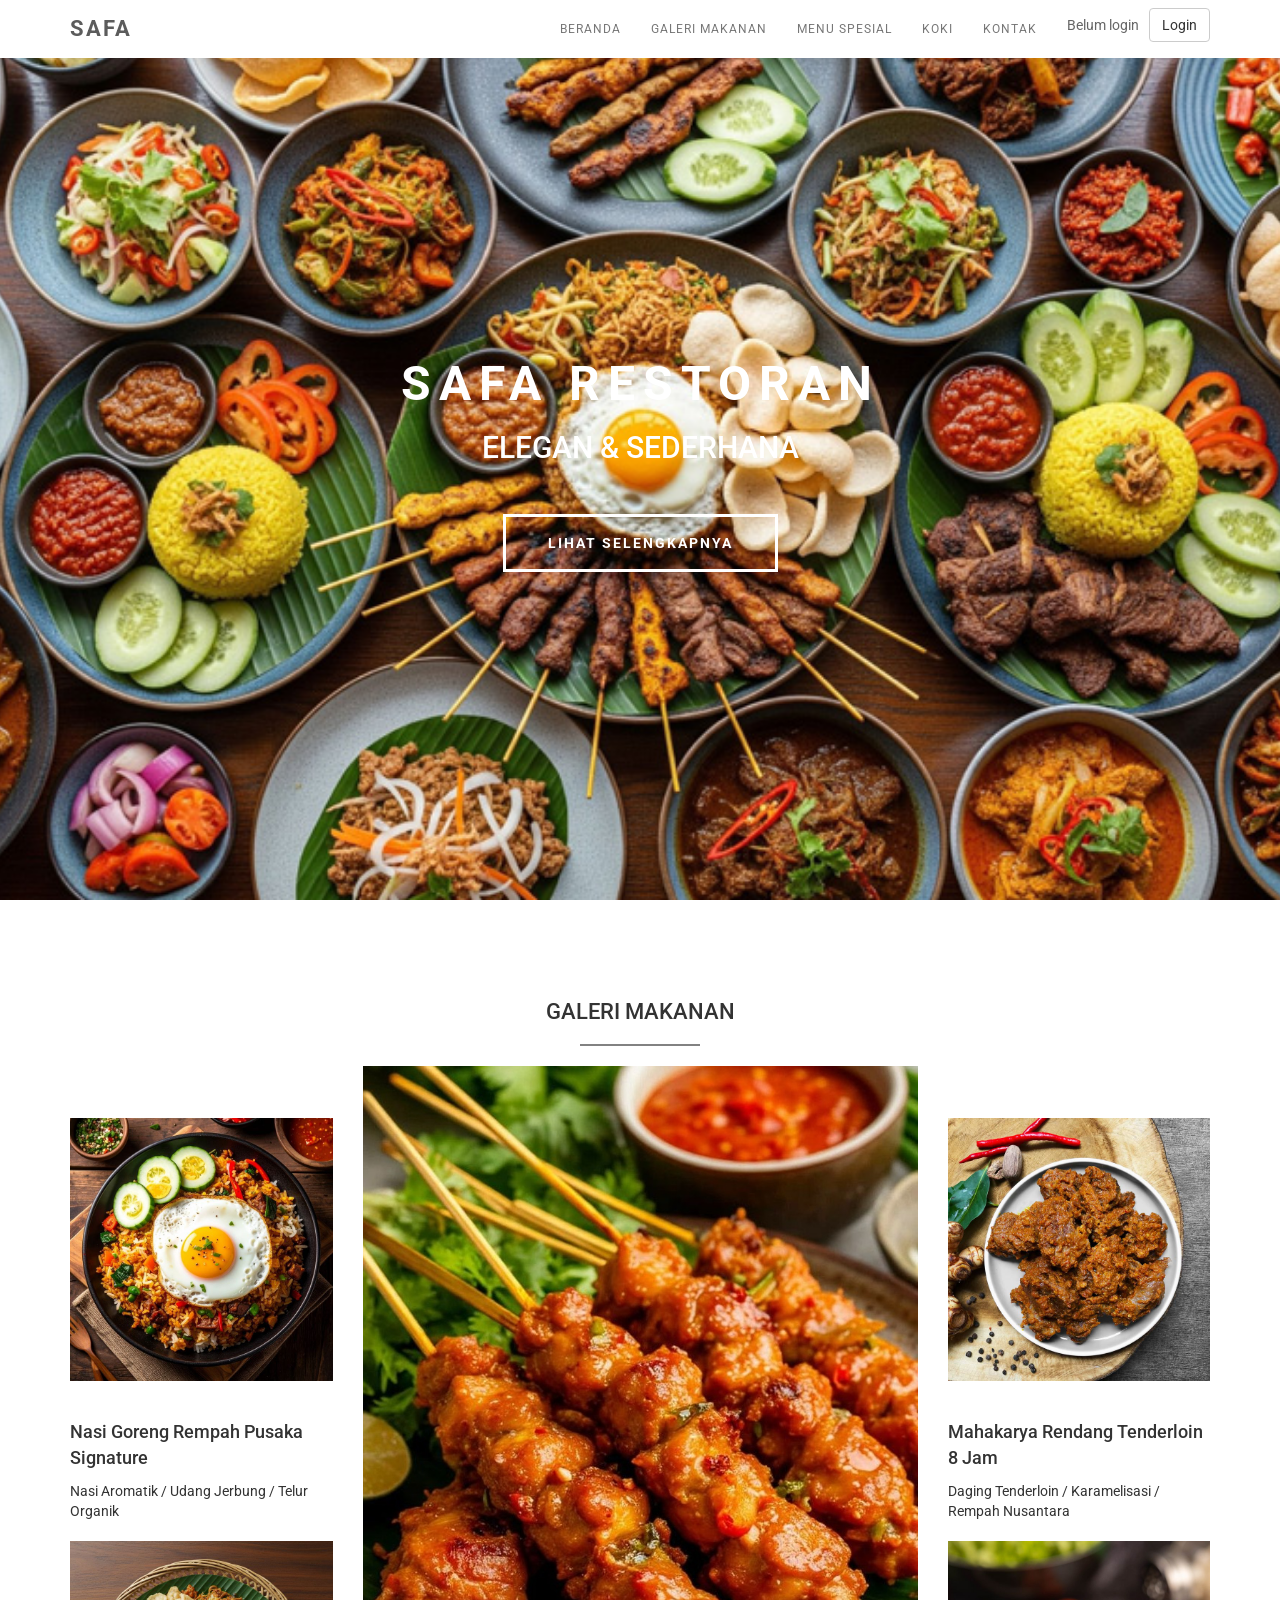
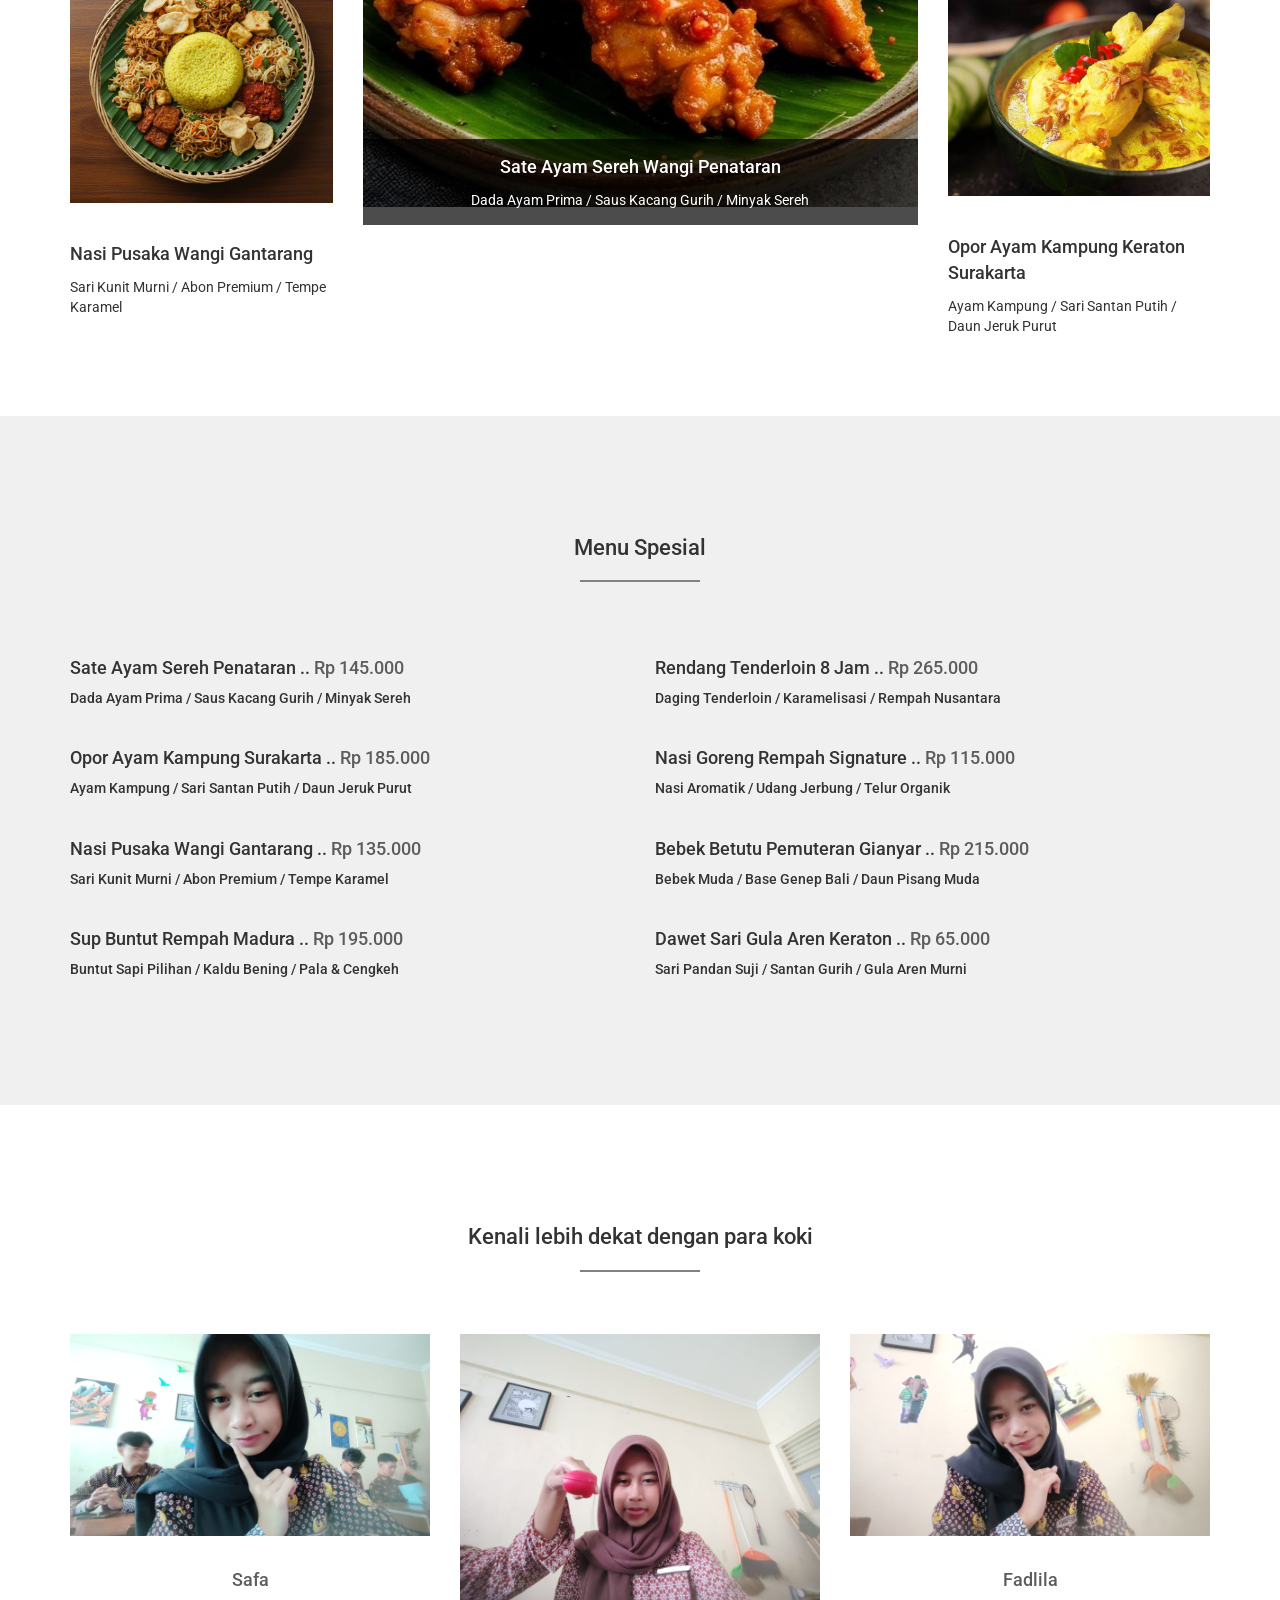
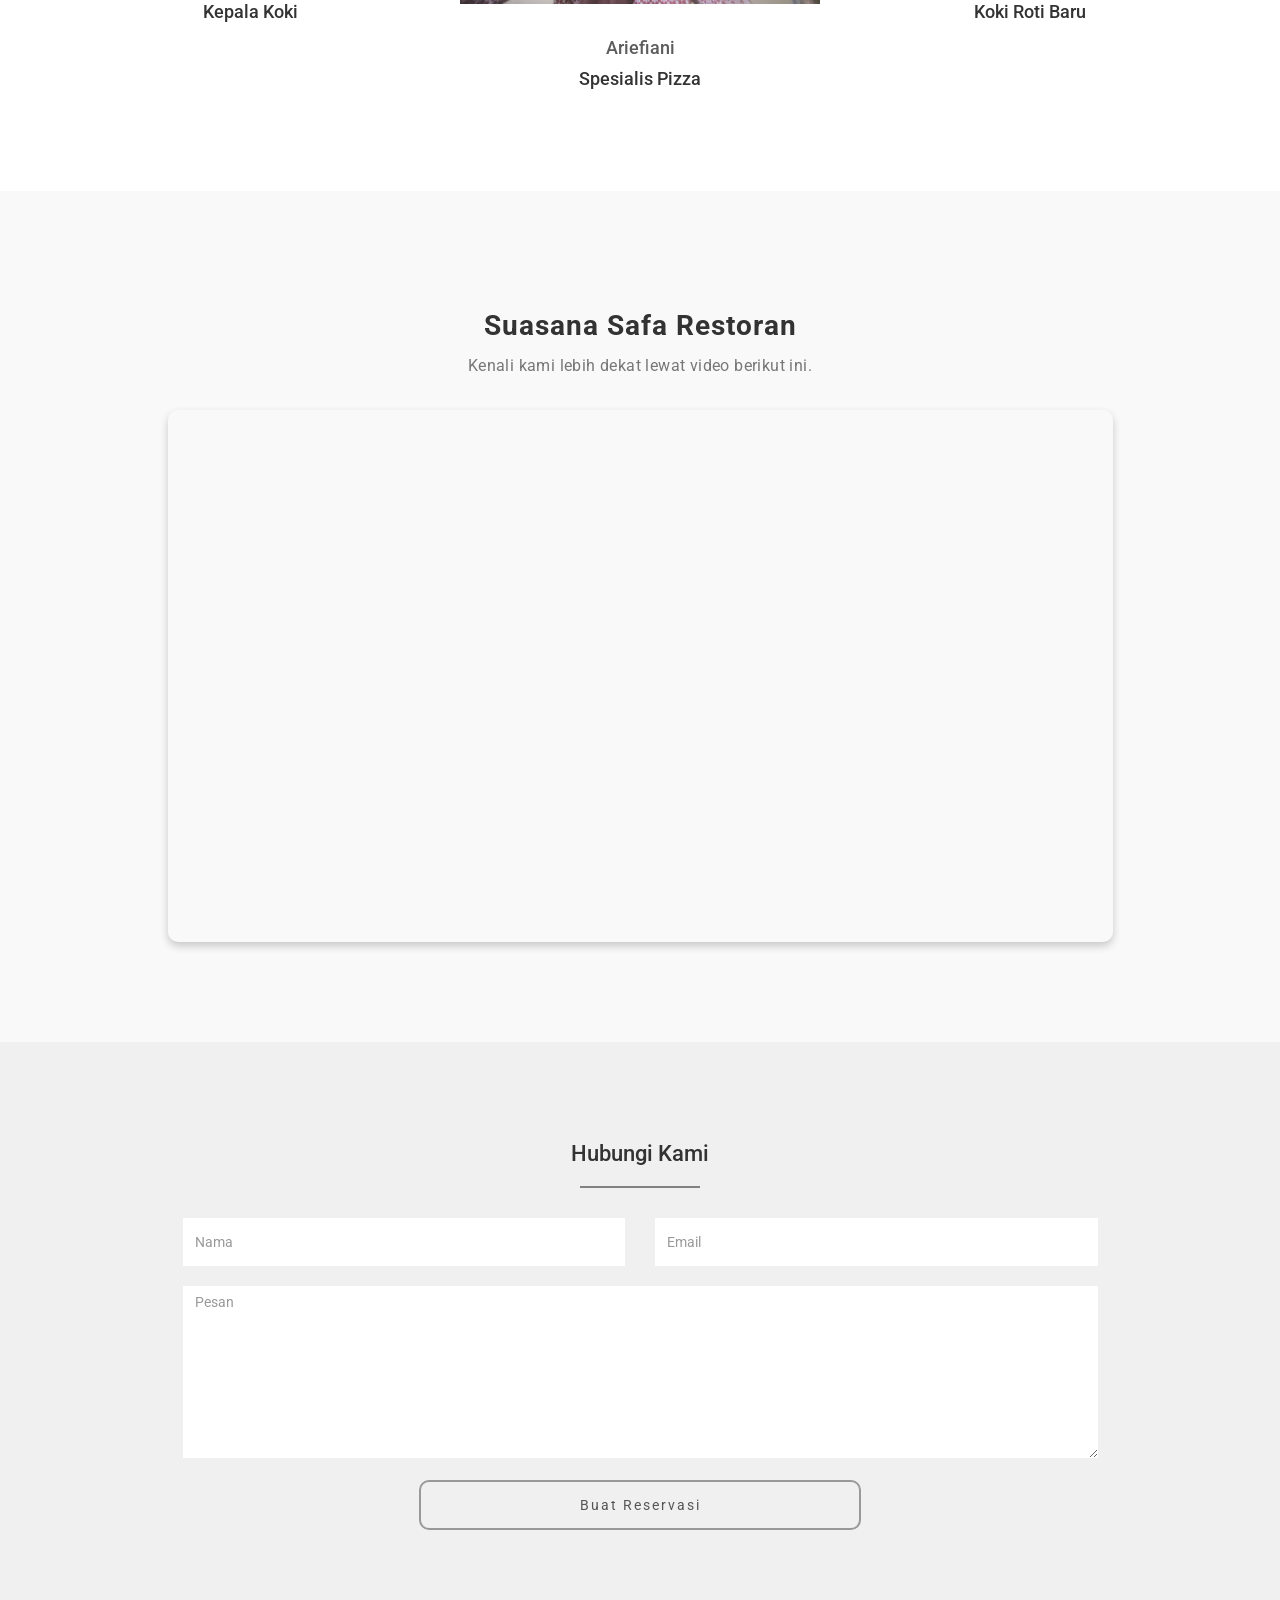
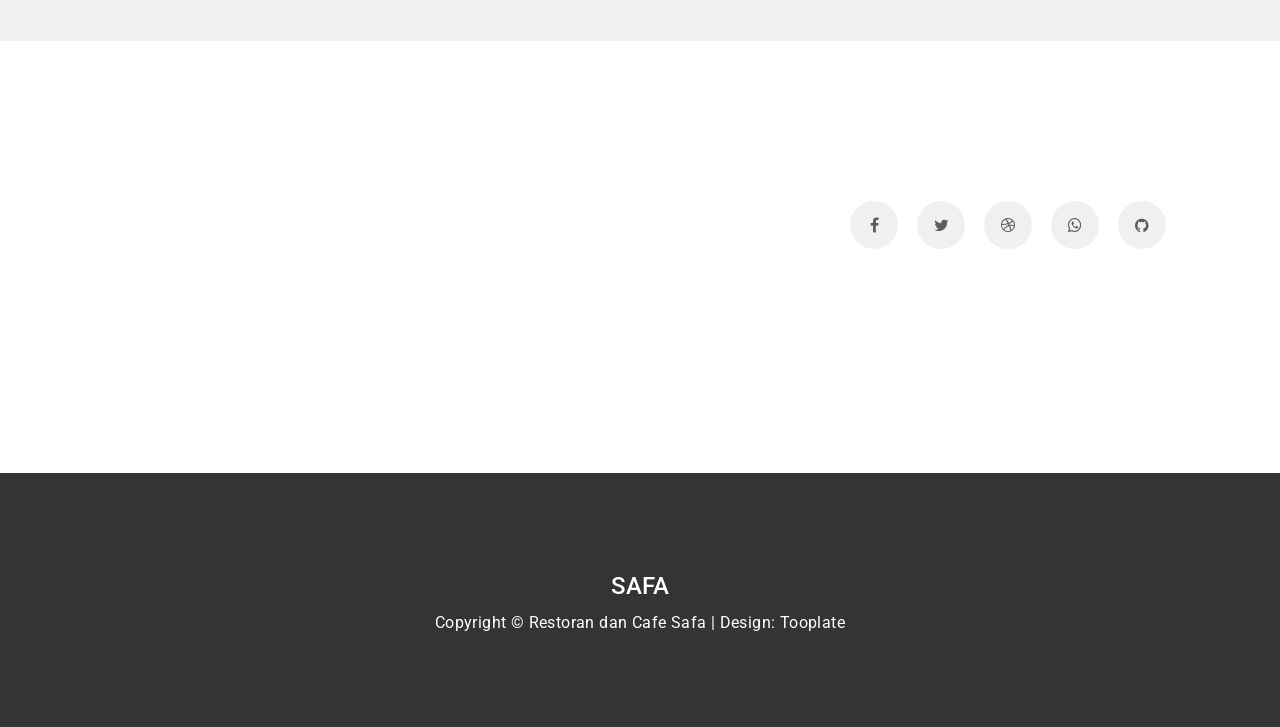
==== index.html @ a2a61da3 "Update index.html" ====
<!DOCTYPE html>
<html lang="en">
<head>
	<meta charset="utf-8">
	<title>Safa</title>

	<meta http-equiv="X-UA-Compatible" content="IE=Edge">
	<meta name="viewport" content="width=device-width, initial-scale=1">
	<meta name="keywords" content="">
	<meta name="description" content="">
<link rel="stylesheet" href="css/bootstrap.min.css">
	<link rel="stylesheet" href="css/animate.min.css">
	<link rel="stylesheet" href="css/font-awesome.min.css">
	<link rel="stylesheet" href="css/nivo-lightbox.css">
	<link rel="stylesheet" href="css/nivo_themes/default/default.css">
	<link rel="stylesheet" href="css/style.css">
	<link href='https://fonts.googleapis.com/css?family=Roboto:400,500' rel='stylesheet' type='text/css'>
</head>
<body>

<section class="preloader">
	<div class="sk-spinner sk-spinner-pulse"></div>
</section>

<section class="navbar navbar-default navbar-fixed-top" role="navigation">
	<div class="container">
		<div class="navbar-header">
			<button class="navbar-toggle" data-toggle="collapse" data-target=".navbar-collapse">
				<span class="icon icon-bar"></span>
				<span class="icon icon-bar"></span>
				<span class="icon icon-bar"></span>
			</button>
			<a href="#" class="navbar-brand">SAFA</a>
		</div>
		<div class="collapse navbar-collapse">
			<ul class="nav navbar-nav navbar-right">
				<li><a href="#beranda" class="smoothScroll">BERANDA</a></li>
				<li><a href="#galeri" class="smoothScroll">GALERI MAKANAN</a></li>
				<li><a href="#menu" class="smoothScroll">MENU SPESIAL</a></li>
				<li><a href="#tim" class="smoothScroll">KOKI</a></li>
				<li><a href="#kontak" class="smoothScroll">KONTAK</a></li>
				<li class="navbar-text" style="color: #666; margin-left: 15px; margin-right: 10px;" id="userInfo">Belum login</li>
				<li><button onclick="goLogin()" class="btn btn-default navbar-btn" style="margin-right: 15px;">Login</button></li>
			</ul>
		</div>
	</div>
</section>


<section id="beranda" class="parallax-section">
	<div class="container">
		<div class="row">
			<div class="col-md-12 col-sm-12">
				<h1 style="color: #111; font-weight: bold;">SAFA RESTORAN</h1>
				<h2 style="color: #333;">ELEGAN &amp; SEDERHANA</h2>
				<a href="#galeri" class="smoothScroll btn btn-default">LIHAT SELENGKAPNYA</a>
			</div>
		</div>
	</div>		
</section>


<section id="galeri" class="parallax-section">
	<div class="container">
		<div class="row">
			<div class="col-md-offset-2 col-md-8 col-sm-12 text-center">
				<h1 class="heading">GALERI MAKANAN</h1>
				<hr>
			</div>
		</div>
		
		<div class="row">
			<div class="col-md-3 col-sm-6 wow fadeInUp" data-wow-delay="0.6s">
				<div class="gallery-thumb" style="margin-bottom: 20px;">
					<a href="images/gallery-img4.jpg" data-lightbox-gallery="zenda-gallery"><img src="images/gallery-img4.jpg" class="img-responsive" alt="gallery img"></a>
					<div>
						<h3>Nasi Goreng Rempah Pusaka Signature</h3>
						<span>Nasi Aromatik / Udang Jerbung / Telur Organik</span>
					</div>
				</div>
				<div class="gallery-thumb">
					<a href="images/gallery-img5.jpg" data-lightbox-gallery="zenda-gallery"><img src="images/gallery-img5.jpg" class="img-responsive" alt="gallery img"></a>
					<div>
						<h3>Nasi Pusaka Wangi Gantarang</h3>
						<span>Sari Kunit Murni / Abon Premium / Tempe Karamel</span>
					</div>
				</div>
			</div>

			<div class="col-md-6 col-sm-6 wow fadeInUp" data-wow-delay="0.3s">
				<div class="gallery-thumb large-thumb">
					<a href="images/gallery-img1.jpg" data-lightbox-gallery="zenda-gallery"><img src="images/gallery-img1.jpg" class="img-responsive img-large" alt="gallery img"></a>
					<div class="large-desc">
						<h3>Sate Ayam Sereh Wangi Penataran</h3>
						<span>Dada Ayam Prima / Saus Kacang Gurih / Minyak Sereh</span>
					</div>
				</div>
			</div>

			<div class="col-md-3 col-sm-6 wow fadeInUp" data-wow-delay="0.9s">
				<div class="gallery-thumb" style="margin-bottom: 20px;">
					<a href="images/gallery-img2.jpg" data-lightbox-gallery="zenda-gallery"><img src="images/gallery-img2.jpg" class="img-responsive" alt="gallery img"></a>
					<div>
						<h3>Mahakarya Rendang Tenderloin 8 Jam</h3>
						<span>Daging Tenderloin / Karamelisasi / Rempah Nusantara</span>
					</div>
				</div>
				<div class="gallery-thumb">
					<a href="images/gallery-img3.jpg" data-lightbox-gallery="zenda-gallery"><img src="images/gallery-img3.jpg" class="img-responsive" alt="gallery img"></a>
					<div>
						<h3>Opor Ayam Kampung Keraton Surakarta</h3>
						<span>Ayam Kampung / Sari Santan Putih / Daun Jeruk Purut</span>
					</div>
				</div>
			</div>
		</div>
	</div>
</section>


<section id="menu" class="parallax-section">
	<div class="container">
		<div class="row">
			<div class="col-md-offset-2 col-md-8 col-sm-12 text-center">
				<h1 class="heading">Menu Spesial</h1>
				<hr>
			</div>
			<div class="col-md-6 col-sm-6">
				<h4>Sate Ayam Sereh Penataran .. <span>Rp 145.000</span></h4>
				<h5>Dada Ayam Prima / Saus Kacang Gurih / Minyak Sereh</h5>
			</div>
			<div class="col-md-6 col-sm-6">
				<h4>Rendang Tenderloin 8 Jam .. <span>Rp 265.000</span></h4>
				<h5>Daging Tenderloin / Karamelisasi / Rempah Nusantara</h5>
			</div>
			<div class="col-md-6 col-sm-6">
				<h4>Opor Ayam Kampung Surakarta .. <span>Rp 185.000</span></h4>
				<h5>Ayam Kampung / Sari Santan Putih / Daun Jeruk Purut</h5>
			</div>
			<div class="col-md-6 col-sm-6">
				<h4>Nasi Goreng Rempah Signature .. <span>Rp 115.000</span></h4>
				<h5>Nasi Aromatik / Udang Jerbung / Telur Organik</h5>
			</div>
			<div class="col-md-6 col-sm-6">
				<h4>Nasi Pusaka Wangi Gantarang .. <span>Rp 135.000</span></h4>
				<h5>Sari Kunit Murni / Abon Premium / Tempe Karamel</h5>
			</div>
			<div class="col-md-6 col-sm-6">
				<h4>Bebek Betutu Pemuteran Gianyar .. <span>Rp 215.000</span></h4>
				<h5>Bebek Muda / Base Genep Bali / Daun Pisang Muda</h5>
			</div>
			<div class="col-md-6 col-sm-6">
				<h4>Sup Buntut Rempah Madura .. <span>Rp 195.000</span></h4>
				<h5>Buntut Sapi Pilihan / Kaldu Bening / Pala & Cengkeh</h5>
			</div>
			<div class="col-md-6 col-sm-6">
				<h4>Dawet Sari Gula Aren Keraton .. <span>Rp 65.000</span></h4>
				<h5>Sari Pandan Suji / Santan Gurih / Gula Aren Murni</h5>
			</div>
		</div>
	</div>
</section>		


<section id="tim" class="parallax-section">
	<div class="container">
		<div class="row">
			<div class="col-md-offset-2 col-md-8 col-sm-12 text-center">
				<h1 class="heading">Kenali lebih dekat dengan para koki</h1>
				<hr>
			</div>
			<div class="col-md-4 col-sm-4 wow fadeInUp" data-wow-delay="0.3s">
				<img src="images/team1.jpeg" class="img-responsive center-block" alt="team img">
				<h4>Safa</h4>
				<h3>Kepala Koki</h3>
			</div>
			<div class="col-md-4 col-sm-4 wow fadeInUp" data-wow-delay="0.6s">
				<img src="images/team2.jpeg" class="img-responsive center-block" alt="team img">
				<h4>Ariefiani</h4>
				<h3>Spesialis Pizza</h3>
			</div>
			<div class="col-md-4 col-sm-4 wow fadeInUp" data-wow-delay="0.9s">
				<img src="images/team3.jpeg" class="img-responsive center-block" alt="team img">
				<h4>Fadlila</h4>
				<h3>Koki Roti Baru</h3>
			</div>
		</div>
	</div>
</section>

<section id="restaurant-video" style="padding: 100px 0; background-color: #f9f9f9; text-align: center;">
    <div class="container">
        <div class="row">
            <div class="col-md-12 col-sm-12">
                <div class="section-title" style="margin-bottom: 30px;">
                 <h2 style="font-size: 28px; font-weight: 700; letter-spacing: 1px; color: #333;">Suasana Safa Restoran</h2>
                 <p style="font-size: 16px; color: #777; margin-top: 10px;">Kenali kami lebih dekat lewat video berikut ini.</p>
             </div>
            </div>
        </div>
        <div class="row">
            <div class="col-md-offset-1 col-md-10 col-sm-12">
                <div style="position: relative; padding-bottom: 56.25%; height: 0; overflow: hidden; max-width: 100%; box-shadow: 0 4px 8px rgba(0,0,0,0.2); border-radius: 10px;">
                    <iframe
                        src="https://www.youtube.com/embed/WW0SLuX8HsI?si=SfgN5mGL2p3f5dmu"
                        title="Suasana Safa Restoran Video Promosi"
                        frameborder="0"
                        allow="accelerometer; autoplay; clipboard-write; encrypted-media; gyroscope; picture-in-picture; web-share"
                        allowfullscreen
                        style="position: absolute; top: 0; left: 0; width: 100%; height: 100%;">
                    </iframe>
                </div>
            </div>
        </div>
    </div>
</section>
	
<section id="kontak" class="parallax-section">
	<div class="container">
		<div class="row">
			<div class="col-md-offset-1 col-md-10 col-sm-12 text-center">
				<h1 class="heading">Hubungi Kami</h1>
				<hr>
			</div>
			<div class="col-md-offset-1 col-md-10 col-sm-12 wow fadeIn" data-wow-delay="0.9s">
				<form action="#" method="post">
					<div class="col-md-6 col-sm-6">
						<input name="name" type="text" class="form-control" id="name" placeholder="Nama">
					</div>
					<div class="col-md-6 col-sm-6">
						<input name="email" type="email" class="form-control" id="email" placeholder="Email">
					</div>
					<div class="col-md-12 col-sm-12">
						<textarea name="message" rows="8" class="form-control" id="message" placeholder="Pesan"></textarea>
					</div>
					<div class="col-md-offset-3 col-md-6 col-sm-offset-3 col-sm-6">
						<input name="submit" type="submit" class="form-control" id="submit" value="Buat Reservasi">
					</div>
				</form>
			</div>
			<div class="col-md-2 col-sm-1"></div>
		</div>
	</div>
</section>


<footer class="parallax-section">
	<div class="container">
		<div class="row">
			<div class="col-md-4 col-sm-4 wow fadeInUp" data-wow-delay="0.6s">
				<h2 class="heading">Info Kontak</h2>
				<div class="ph">
					<p><i class="fa fa-phone"></i> Telepon</p>
					<h4>081-234-5678</h4>
				</div>
				<div class="address">
					<p><i class="fa fa-map-marker"></i> Lokasi Kami</p>
					<h4>Jalan Sidobali Nomor 1, Kecamatan Umbulharjo, Kota Yogyakarta</h4>
				</div>
			</div>
			<div class="col-md-4 col-sm-4 wow fadeInUp" data-wow-delay="0.6s">
				<h2 class="heading">Jam Buka</h2>
					<p>Minggu <span>10:30 - 22:00</span></p>
					<p>Senin-Jumat <span>9:00 - 20:00</span></p>
					<p>Sabtu <span>11:30 - 22:00</span></p>
			</div>
			<div class="col-md-4 col-sm-4 wow fadeInUp" data-wow-delay="0.6s">
				<h2 class="heading">Ikuti Kami</h2>
				<ul class="social-icon">
					<li><a href="#" class="fa fa-facebook wow bounceIn" data-wow-delay="0.3s"></a></li>
					<li><a href="#" class="fa fa-twitter wow bounceIn" data-wow-delay="0.6s"></a></li>
					<li><a href="#" class="fa fa-dribbble wow bounceIn" data-wow-delay="0.9s"></a></li>
					<li><a href="#" class="fa fa-whatsapp wow bounceIn" data-wow-delay="0.9s"></a></li>
					<li><a href="#" class="fa fa-github wow bounceIn" data-wow-delay="0.9s"></a></li>
				</ul>
			</div>
		</div>
	</div>
</footer>


<section id="copyright">
	<div class="container">
		<div class="row">
			<div class="col-md-12 col-sm-12">
				<h3>SAFA</h3>
				<p>Copyright © Restoran dan Cafe Safa | Design: <a rel="nofollow" href="http://www.tooplate.com" target="_parent">Tooplate</a></p>
			</div>
		</div>
	</div>
</section>

<script src="js/jquery.js"></script>
<script src="js/bootstrap.min.js"></script>
<script src="js/jquery.parallax.js"></script>
<script src="js/smoothscroll.js"></script>
<script src="js/nivo-lightbox.min.js"></script>
<script src="js/wow.min.js"></script>
<script src="js/custom.js"></script>
<script>
function goLogin() {
	window.location.href = "login/index.html";
}
</script>

<script src="login/js/welcome.js"></script>
	
</body>
</html>
---- css/nivo_themes/default/default.css ----
/*
 * Nivo Lightbox Default Theme v1.0
 * http://dev7studios.com/nivo-lightbox
 *
 * Copyright 2013, Dev7studios
 * Free to use and abuse under the MIT license.
 * http://www.opensource.org/licenses/mit-license.php
 */
 
.nivo-lightbox-theme-default.nivo-lightbox-overlay { 
	background: #666;
	background: rgba(0,0,0,0.6); 
}
.nivo-lightbox-theme-default .nivo-lightbox-content.nivo-lightbox-loading { background: url(loading.gif) no-repeat 50% 50%; }

.nivo-lightbox-theme-default .nivo-lightbox-nav {
	top: 10%;
	width: 8%;
	height: 80%;
	text-indent: -9999px;
	background-repeat: no-repeat;
	background-position: 50% 50%;
	opacity: 0.5;
}
.nivo-lightbox-theme-default .nivo-lightbox-nav:hover { 
	opacity: 1; 
	background-color: rgba(0,0,0,0.5);
}
.nivo-lightbox-theme-default .nivo-lightbox-prev { 
	background-image: url(prev.png); 
	border-radius: 0 3px 3px 0;
}
.nivo-lightbox-theme-default .nivo-lightbox-next { 
	background-image: url(next.png); 
	border-radius: 3px 0 0 3px;
}

.nivo-lightbox-theme-default .nivo-lightbox-close {
	display: block;
	background: url(close.png) no-repeat;
	width: 48px;
	height: 48px;
	text-indent: -9999px;
	padding: 5px;
	opacity: 0.5;
}
.nivo-lightbox-theme-default .nivo-lightbox-close:hover { opacity: 1; }

.nivo-lightbox-theme-default .nivo-lightbox-title-wrap { bottom: -7%; }
.nivo-lightbox-theme-default .nivo-lightbox-title {
	font: 14px/20px 'Helvetica Neue', Helvetica, Arial, sans-serif;
	font-style: normal;
	font-weight: normal;
	background: #000;
	color: #fff;
	padding: 7px 15px;
	border-radius: 30px;
}

.nivo-lightbox-theme-default .nivo-lightbox-image img {
	background: #fff;
	-webkit-box-shadow: 0px 1px 1px rgba(0,0,0,0.4);
	        box-shadow: 0px 1px 1px rgba(0,0,0,0.4);
}
.nivo-lightbox-theme-default .nivo-lightbox-ajax,
.nivo-lightbox-theme-default .nivo-lightbox-inline {
	background: #fff;
	padding: 40px;
	-webkit-box-shadow: 0px 1px 1px rgba(0,0,0,0.4);
	        box-shadow: 0px 1px 1px rgba(0,0,0,0.4);
}

@media (-webkit-min-device-pixel-ratio: 1.3),
       (-o-min-device-pixel-ratio: 2.6/2),
       (min--moz-device-pixel-ratio: 1.3),
       (min-device-pixel-ratio: 1.3),
       (min-resolution: 1.3dppx) {

	.nivo-lightbox-theme-default .nivo-lightbox-content.nivo-lightbox-loading { 
		background-image: url(loading@2x.gif); 
		-webkit-background-size: 32px 32px; 
		        background-size: 32px 32px;
	}
	.nivo-lightbox-theme-default .nivo-lightbox-prev { 
		background-image: url(prev@2x.png); 
		-webkit-background-size: 48px 48px; 
		        background-size: 48px 48px;
	}
	.nivo-lightbox-theme-default .nivo-lightbox-next { 
		background-image: url(next@2x.png); 
		-webkit-background-size: 48px 48px; 
		        background-size: 48px 48px;
	}
	.nivo-lightbox-theme-default .nivo-lightbox-close { 
		background-image: url(close@2x.png); 
		-webkit-background-size: 16px 16px; 
		        background-size: 16px 16px;
	}
	
}
---- css/style.css ----
/*

Template 2076 Zentro

http://www.tooplate.com/view/2076-zentro

*/

body
	{
		background: #ffffff;
    font-family: 'Roboto', sans-serif;
    font-weight: 400;
    position: relative;
	}

.heading {
  font-size: 22px;
  font-weight: 500;
}

.subheading {
  font-size: 16px;
  padding-bottom: 60px;
}

p {
  color: #848484;
  font-weight: 400;
  font-size: 16px;
  letter-spacing: 0.4px;
  line-height: 28px;
}

hr {
	border-top: 2px solid #828282;
	width: 120px;
}

#menu, #galeri, #tim {
	padding-top: 100px;
	padding-bottom: 100px;
}
#menu, #kontak {
  background: #f0f0f0;
}

.parallax-section {
  background-attachment: fixed !important;
  background-size: cover !important;
}

/* preloader section */
.preloader  {
        position: fixed;
        top: 0;
        left: 0;
        width: 100%;
        height: 100%;
        z-index: 99999;
        display: -webkit-flex;
        display: -ms-flexbox;
        display: flex;
        -webkit-flex-flow: row nowrap;
            -ms-flex-flow: row nowrap;
                flex-flow: row nowrap;
        -webkit-justify-content: center;
            -ms-flex-pack: center;
                justify-content: center;
        -webkit-align-items: center;
            -ms-flex-align: center;
                align-items: center;
        background: none repeat scroll 0 0 #fff;
    }
.sk-spinner-pulse {
  width: 40px;
  height: 40px;
  background-color: #F6D76B;
  border-radius: 100%;
  -webkit-animation: sk-pulseScaleOut 1s infinite ease-in-out;
          animation: sk-pulseScaleOut 1s infinite ease-in-out; }

@-webkit-keyframes sk-pulseScaleOut {
  0% {
    -webkit-transform: scale(0);
            transform: scale(0); }
  100% {
    -webkit-transform: scale(1);
            transform: scale(1);
    opacity: 0; } }

@keyframes sk-pulseScaleOut {
  0% {
    -webkit-transform: scale(0);
            transform: scale(0); }
  100% {
    -webkit-transform: scale(1);
            transform: scale(1);
    opacity: 0; } }


/* start navigation */
.navbar-default {
  background: #ffffff;
  box-shadow: 0px 2px 8px 0px rgba(50, 50, 50, 0.04);
  border: none;
  margin-bottom: 0;
}
.navbar-brand, .navbar-nav li a {
  line-height: 28px;
}
.navbar-default .navbar-brand  {
  color: #5C5C5C;
  font-size: 22px;
  font-weight: bold;
  letter-spacing: 2px;
}
.navbar-default .navbar-nav li a {
  font-size: 12px;
  letter-spacing: 1px;
}

/* beranda section */
#beranda {
  background-image: url('../images/home-bg.jpg') !important;
  background-repeat: no-repeat !important;
  background-position: center center !important;
  background-size: cover !important;
  color: #ffffff;
  display: -webkit-box;
  display: -webkit-flex;
  display: -ms-flexbox;
  display: flex;
  -webkit-box-align: center;
  -webkit-align-items: center;
      -ms-flex-align: center;
          align-items: center;
  height: 100vh;
  text-align: center;
}
#beranda h1 {
  font-size: 48px;
  letter-spacing: 8px;
  font-style: normal;
  color: #ffffff !important;
  padding-top: 10px;
}
#beranda h2 {
  color: #ffffff !important;
}
#beranda .btn {
  background: transparent;
  border-radius: 0;
  border: 3px solid #ffffff;
  color: #ffffff;
  font-weight: bold;
  letter-spacing: 2px;
  padding: 16px 42px;
  margin-top: 40px;
  transition: all 0.4s ease-in-out;
}
#beranda .btn:hover {
  background: #ffffff;
  color: #202020;
}

/* tim section */
#tim {
  text-align: center;
}
#tim h3 {
  font-size: 18px;
  line-height: 4px;
}
#tim h4 {
  color: #5C5C5C;
  padding-top: 24px;
}
#tim .col-md-4 {
 padding-top: 42px;
}

/* menu section */
#menu h4 {
	line-height: 1.5;
}
#menu .col-md-8 {
  padding-bottom: 42px;
}
#menu .col-md-6 {
  padding-bottom: 18px;
}
#menu span {
  color: #5C5C5C;
}

/* gallery section */
#galeri {
  padding-top: 80px;
  padding-bottom: 80px;
}
#galeri .col-md-4, #galeri .col-md-3 {
  padding-top: 52px;
}
#galeri img {
  width: 100%;
  padding-bottom: 18px;
}
#galeri h3 {
  font-size: 18px;
  line-height: 26px;
  margin-bottom: 10px;
}

/* Custom CSS untuk Tata Letak Galeri Majalah */
.large-thumb {
    position: relative;
    overflow: hidden;
    height: 100%;
}
.img-large {
    width: 100%;
    height: 100%;
    object-fit: cover;
    min-height: 450px;
}
.large-desc {
    position: absolute;
    bottom: 0;
    left: 0;
    right: 0;
    background: rgba(0,0,0,0.7);
    color: #fff;
    padding: 15px;
    text-align: center;
}
.large-desc h3 {
    color: #fff !important;
    margin-top: 0;
}

/* kontak section */
#kontak {
  padding-top: 80px;
  padding-bottom: 100px;
}
#kontak .col-md-8 {
  margin-bottom: 32px;
}
#kontak .form-control {
  background: #ffffff;
  border: none;
  border-radius: 0;
  box-shadow: none;
  margin-top: 10px;
  margin-bottom: 10px;
  transition: all 0.4s ease-in-out;
}
#kontak .form-control:focus {
  border-color: #f9f9f9;
}
#kontak input {
  height: 48px;
}
#kontak input[type="submit"] {
  background: transparent;
  border: 2px solid #999;
  border-radius: 10px;
  letter-spacing: 2px;
  margin-top: 12px;
  height: 50px;
}
#kontak input[type="submit"]:hover {
  background: #999;
  color: #ffffff;
}
/* footer section */
footer {
  background-image: url('../images/contact-bg.jpg') !important;
  background-repeat: no-repeat !important;
  background-position: center center !important;
  background-size: cover !important;
  color: #ffffff;
  padding-top: 80px;
  padding-bottom: 80px;
}
footer h2 {
  padding-bottom: 14px;
}
footer h3 {
  padding-top: 8px;
}
footer p {
  color: #ffffff;
}
footer span {
  font-weight: bold;
  padding-left: 24px;
}
footer .ph, footer .address {
  padding-top: 12px;
  padding-bottom: 12px;
}
footer .fa {
  font-size: 12px;
  padding-right: 10px;
}

/* social icon */
.social-icon {
  padding: 0;
}
.social-icon li {
  list-style: none;
  display: inline-block;
  padding: 0;
}
.social-icon li a {
  background: #f0f0f0;
  border-radius: 50%;
  color: #5C5C5C;
  font-size: 16px;
  width: 48px;
  height: 48px;
  line-height: 48px;
  text-align: center;
  text-decoration: none;
  transition: all 0.4s ease-in-out;
  margin-top: 12px;
  margin-right: 16px;
  top: 0;
  position: relative;
  padding: 0;
}
.social-icon li a:hover {
  background: #F6D76B;
  top: 5px;
}

/* copyright section */
#copyright {
  background: #343434;
  color: #ffffff;
  padding-top: 80px;
  padding-bottom: 80px;
  text-align: center;
}
#copyright p {
  color: #ffffff;
}
#copyright a {
  color: #ffffff;
}
#copyright a:hover {
  color: #FF0;
}
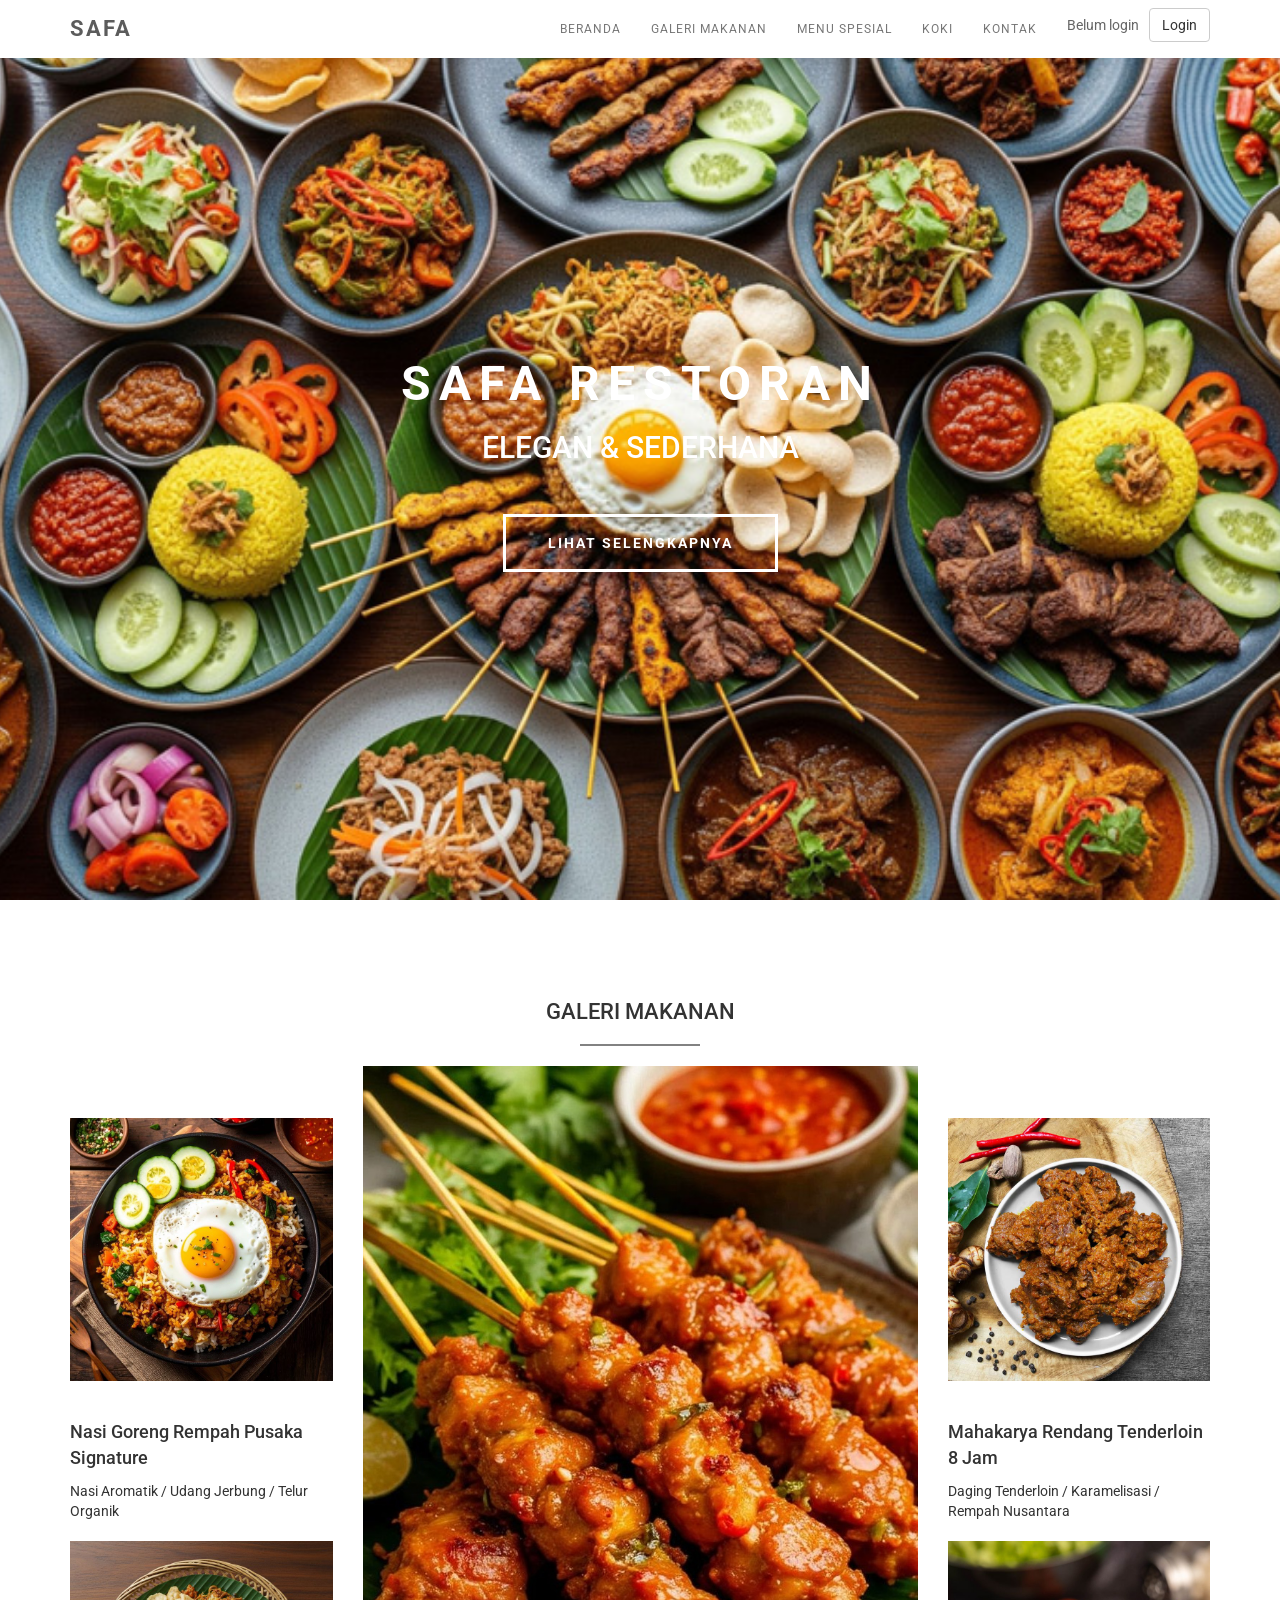
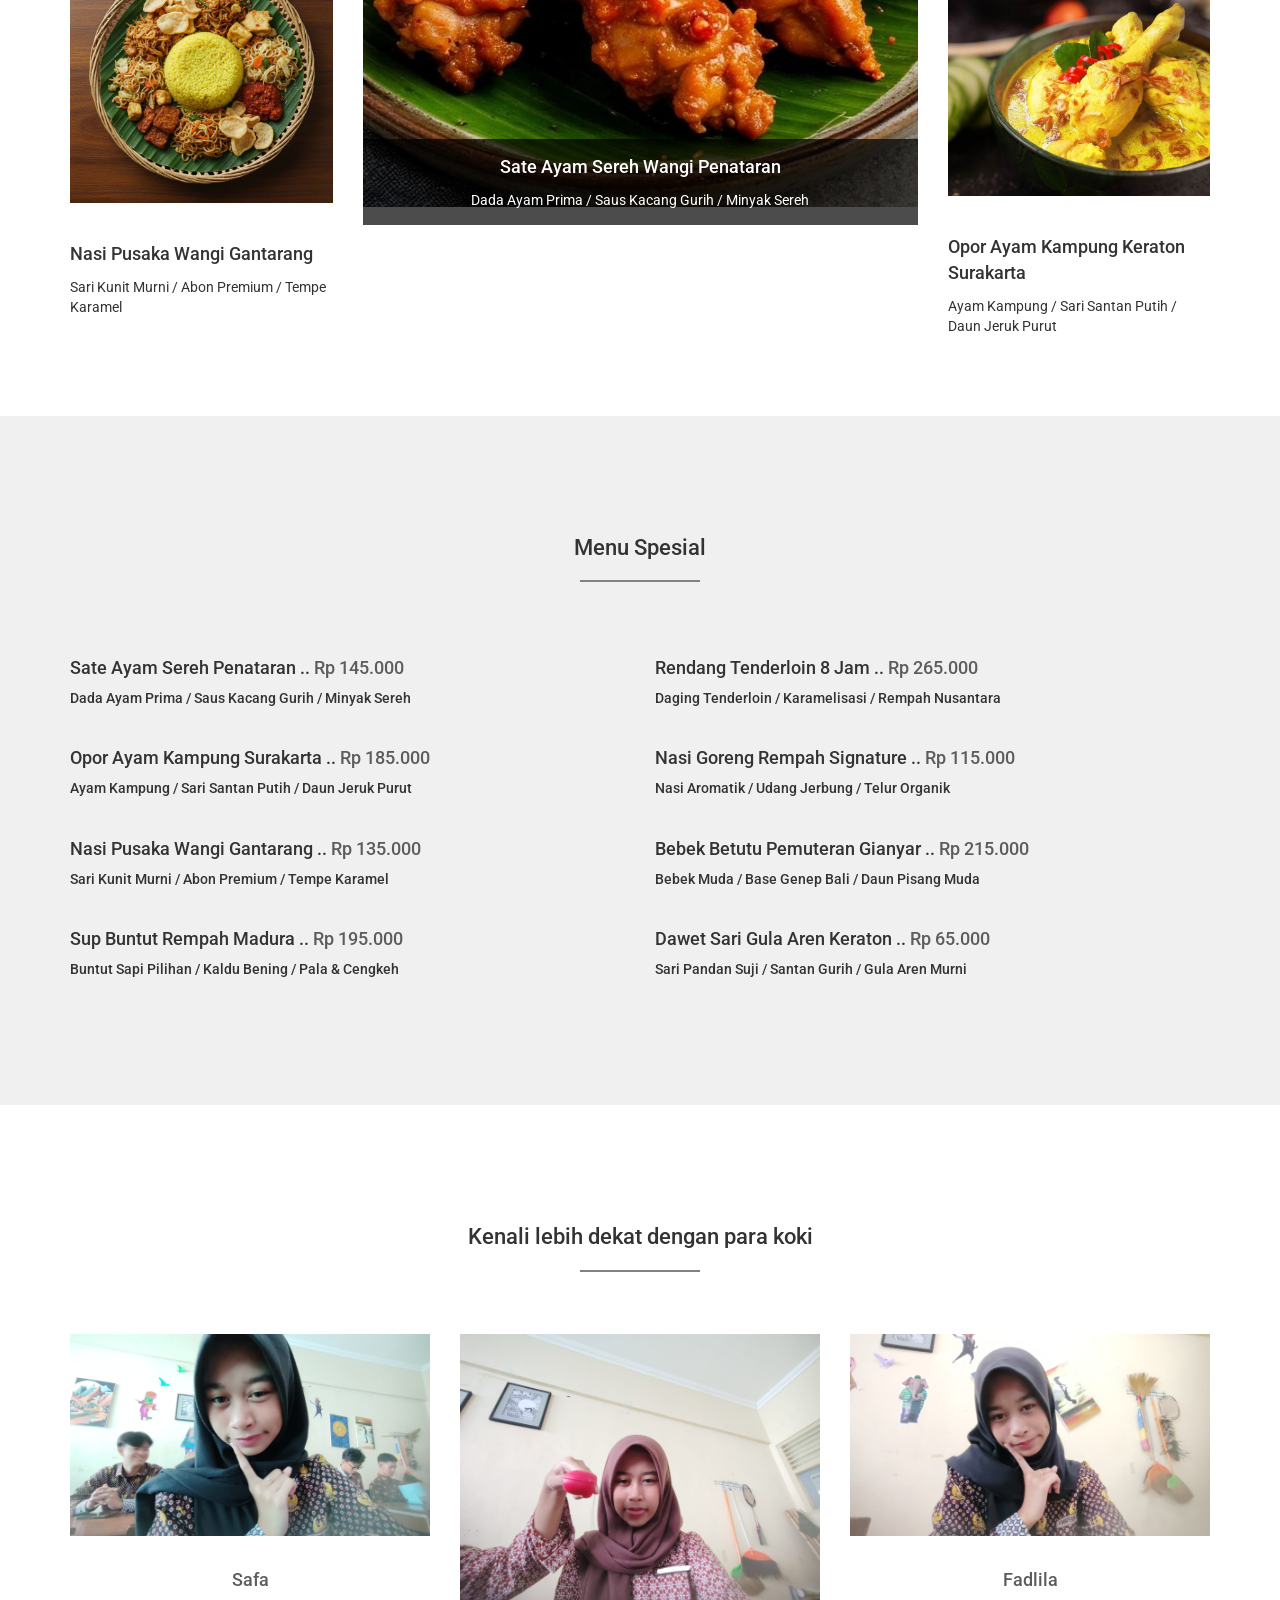
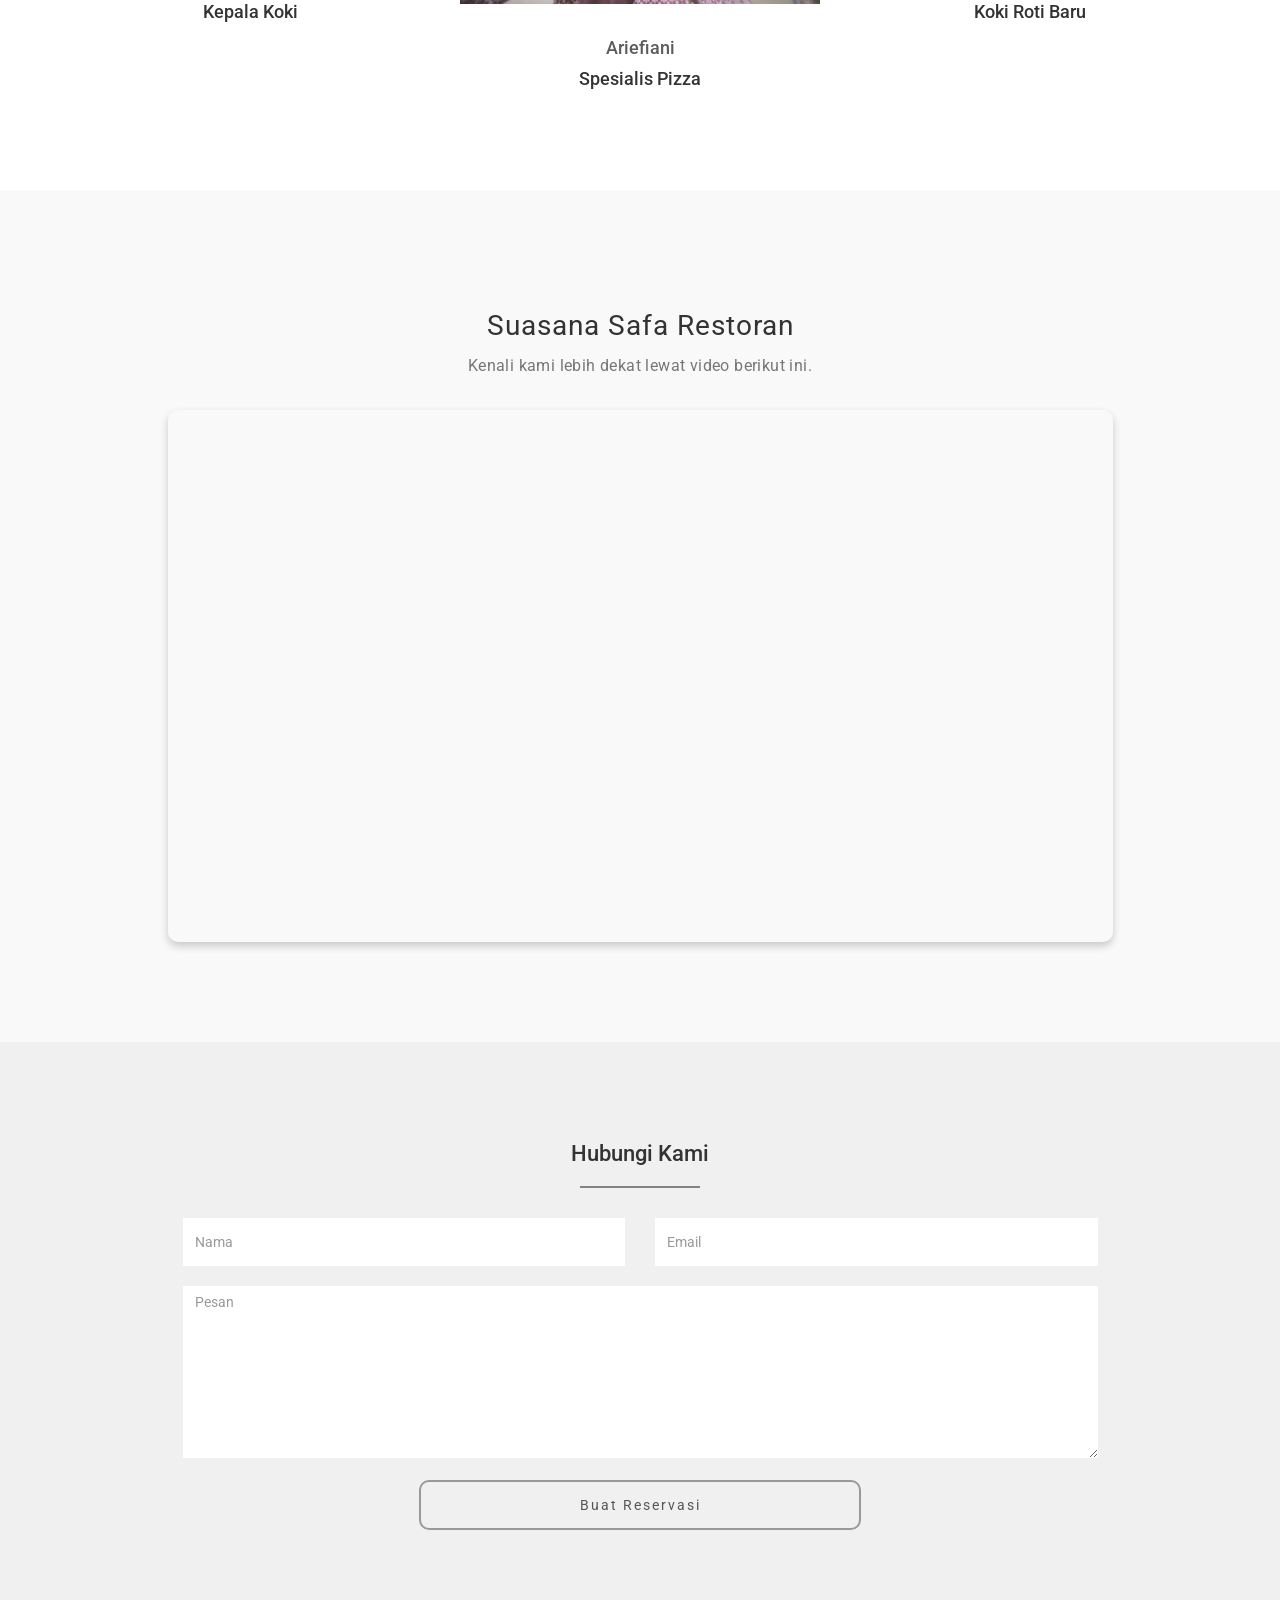
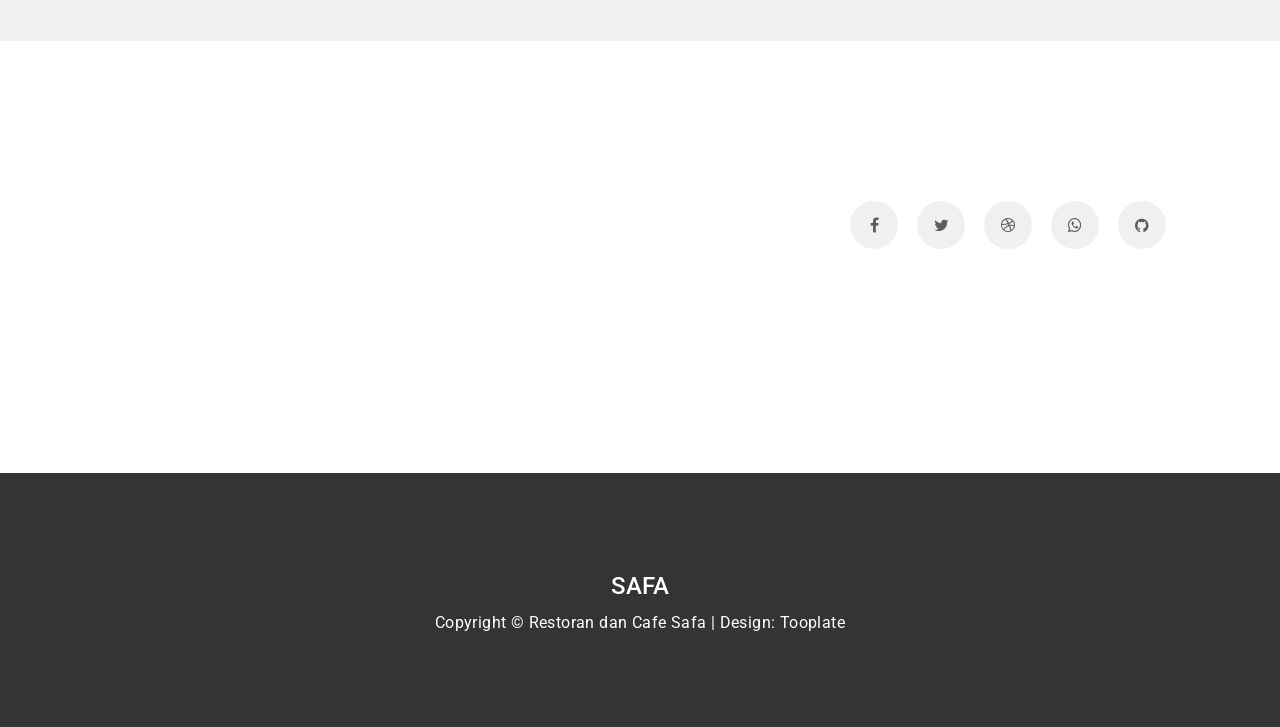
==== commit 6bc1eb25: "Fix HTML formatting and structure" ====
--- a/index.html
+++ b/index.html
@@ -193,7 +193,7 @@
         <div class="row">
             <div class="col-md-12 col-sm-12">
                 <div class="section-title" style="margin-bottom: 30px;">
-                 <h2 style="font-size: 28px; font-weight: 700; letter-spacing: 1px; color: #333;">Suasana Safa Restoran</h2>
+                 <h2 style="font-size: 28px; font-weight: normal; letter-spacing: 1px; color: #333;">Suasana Safa Restoran</h2>
                  <p style="font-size: 16px; color: #777; margin-top: 10px;">Kenali kami lebih dekat lewat video berikut ini.</p>
              </div>
             </div>
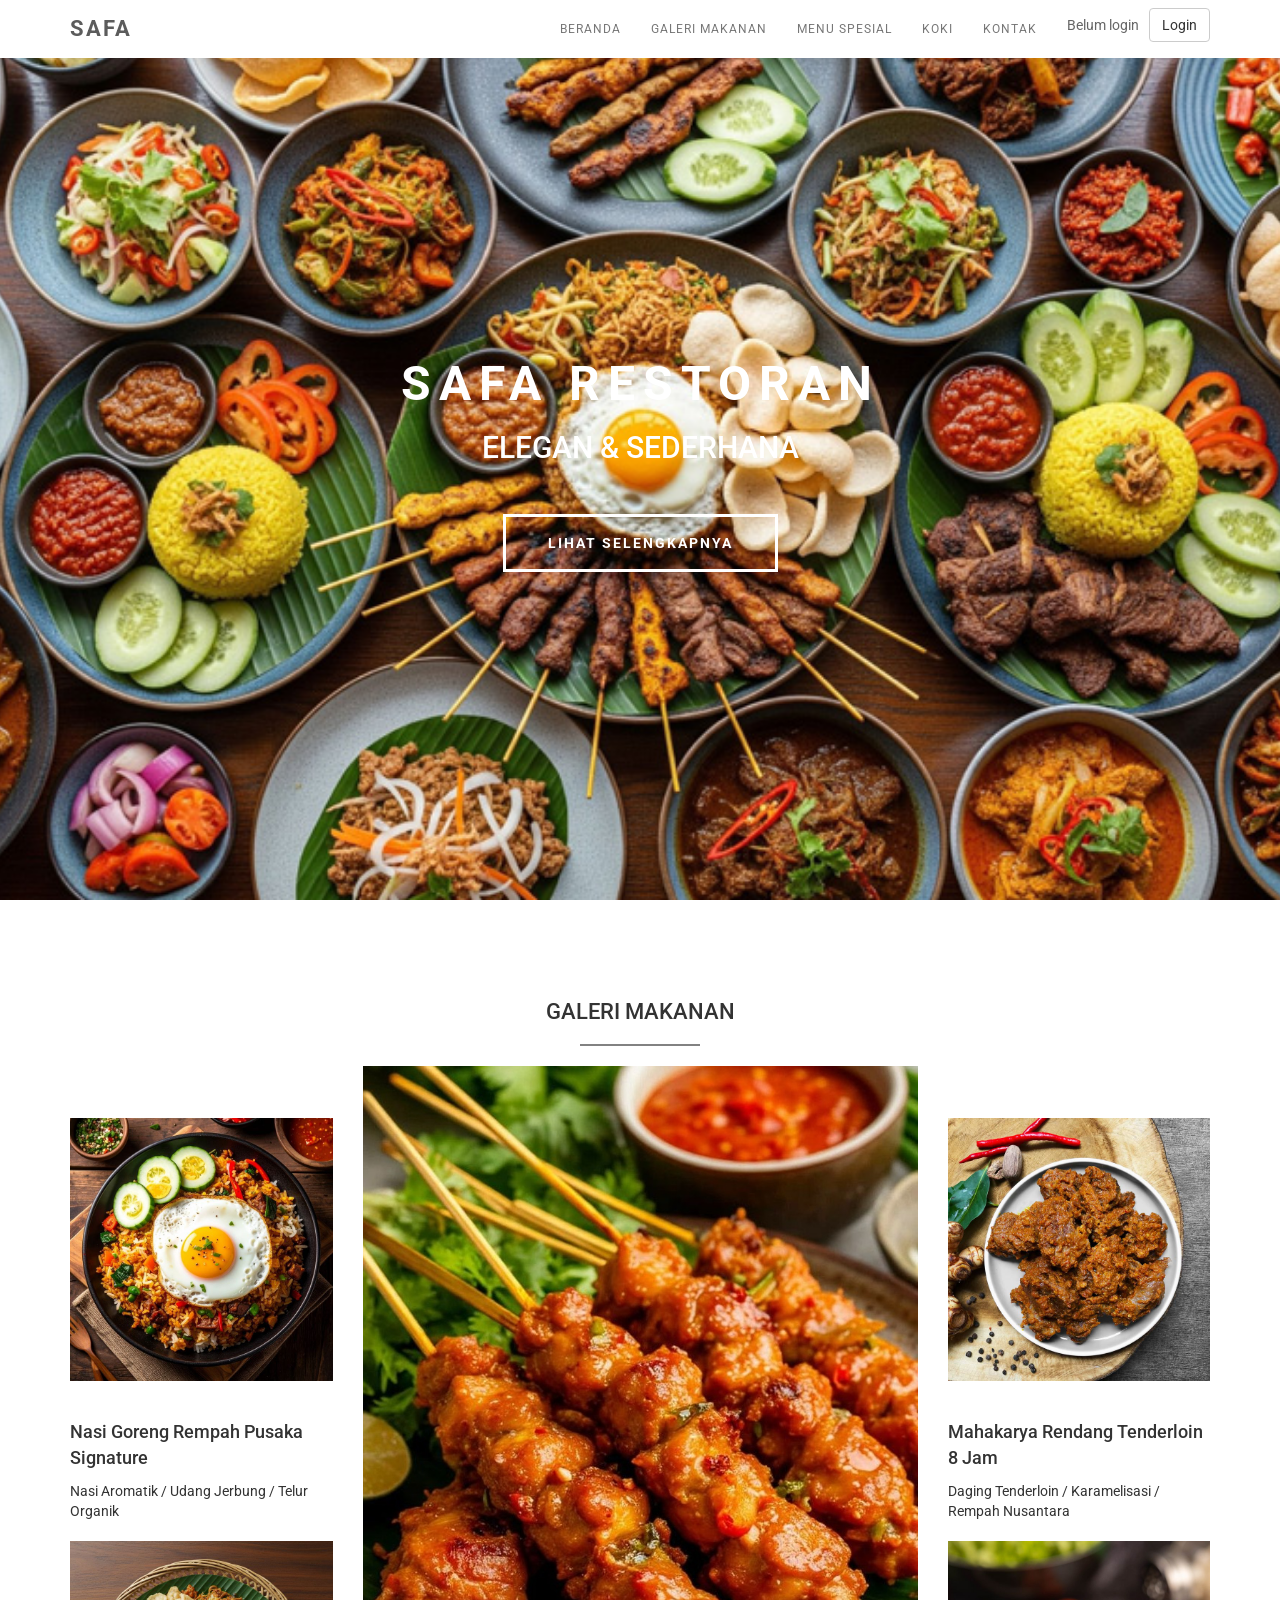
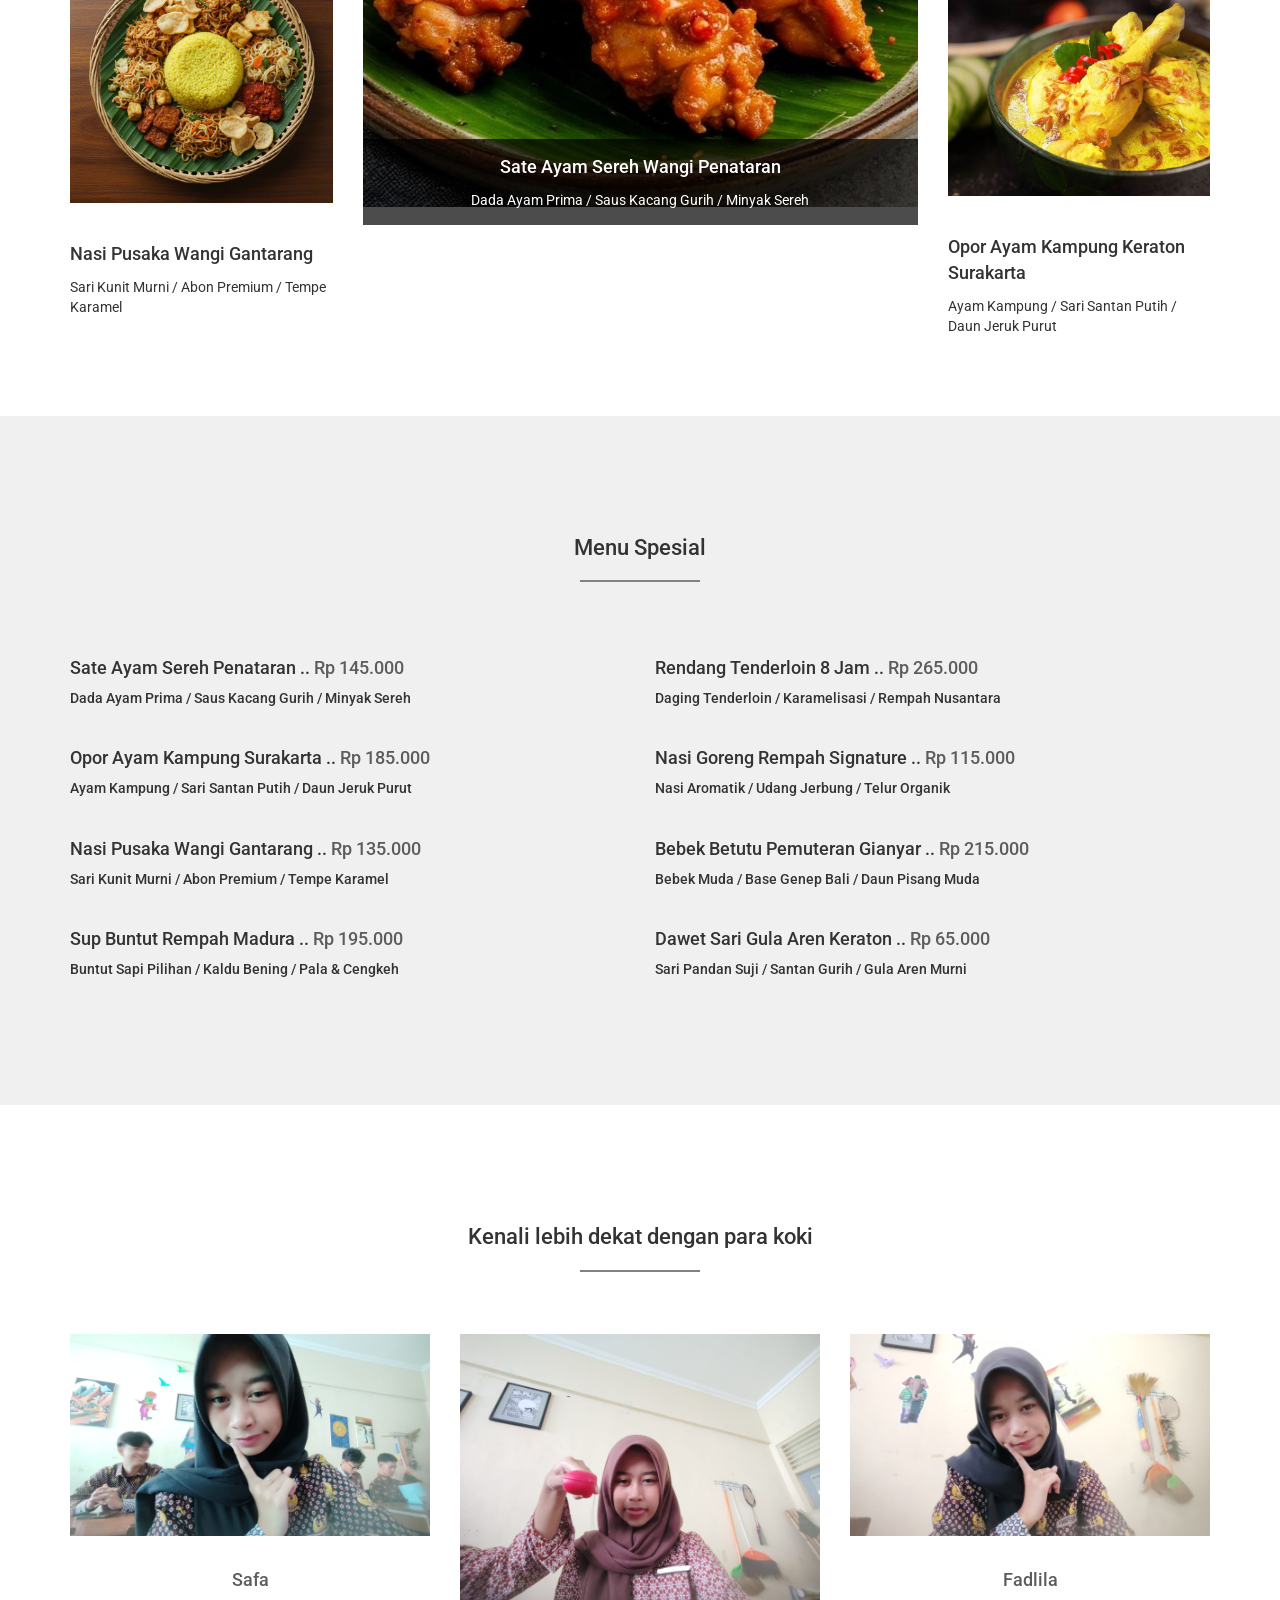
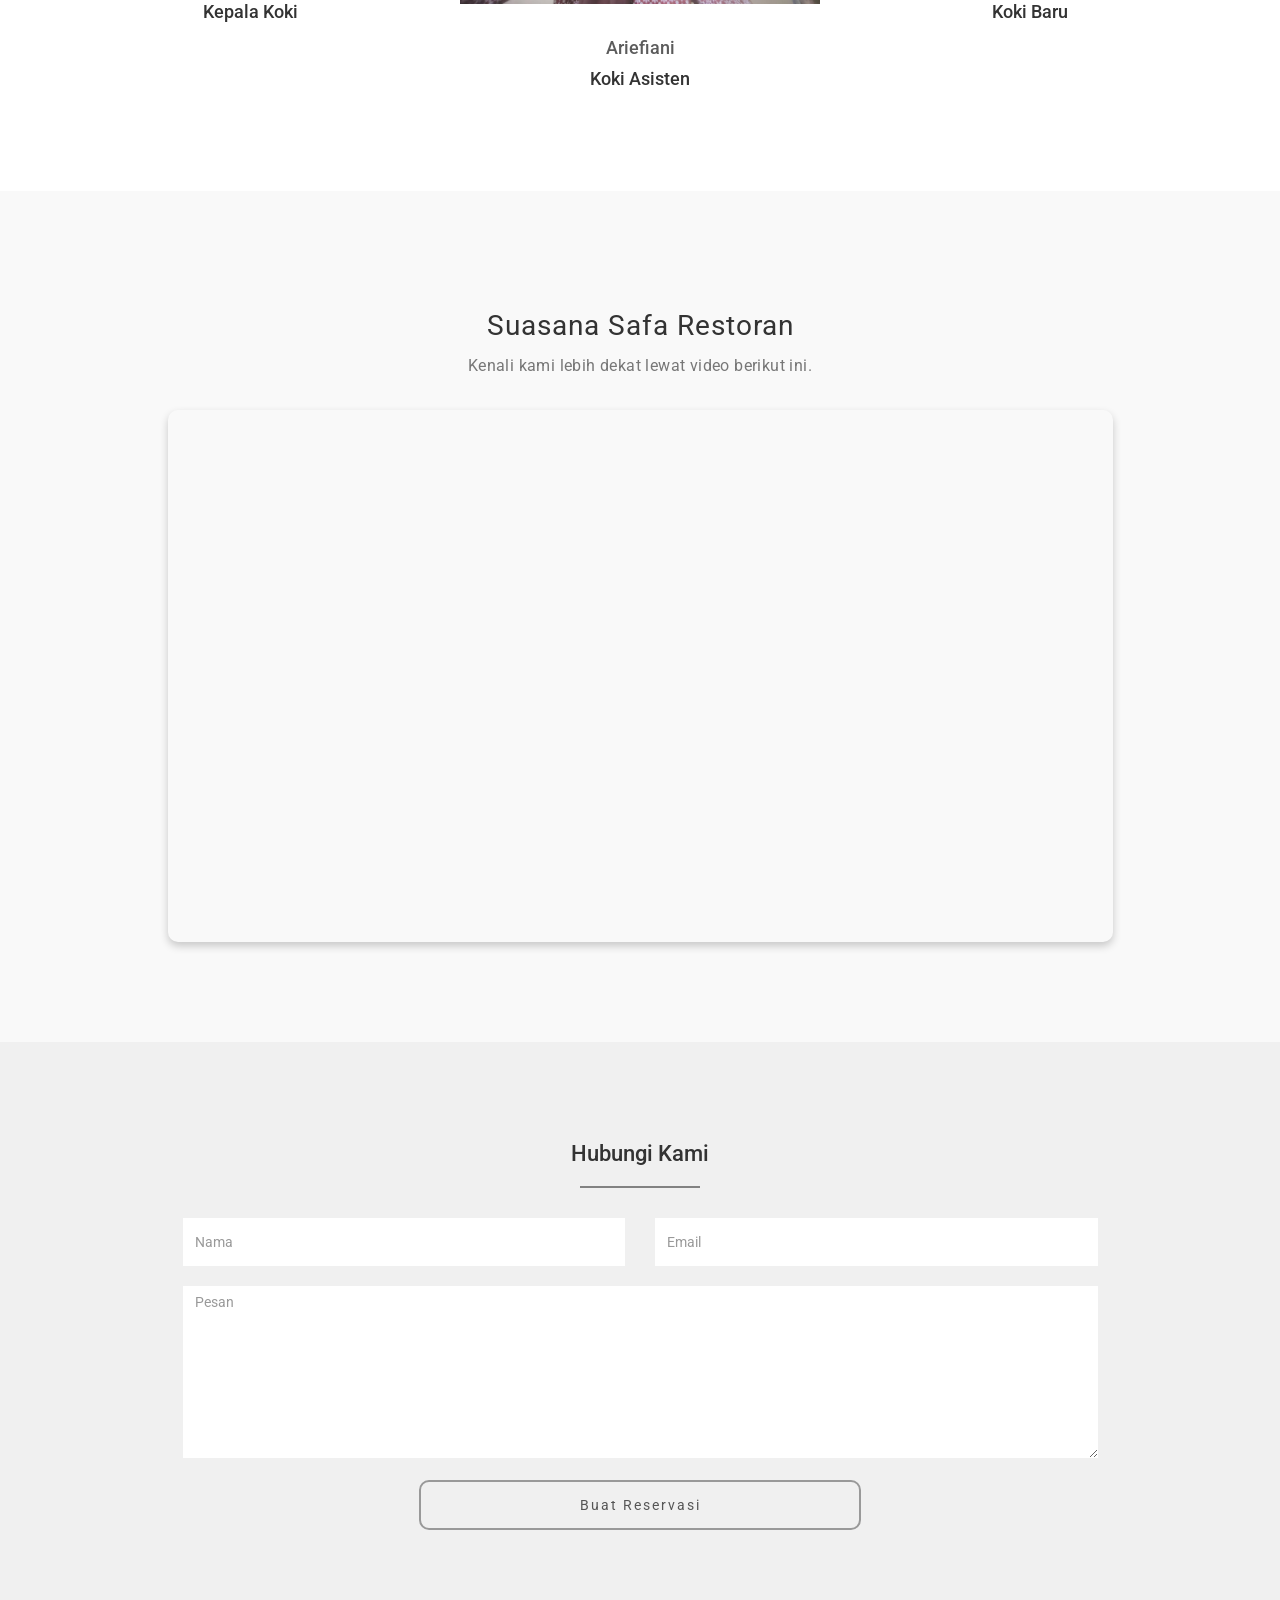
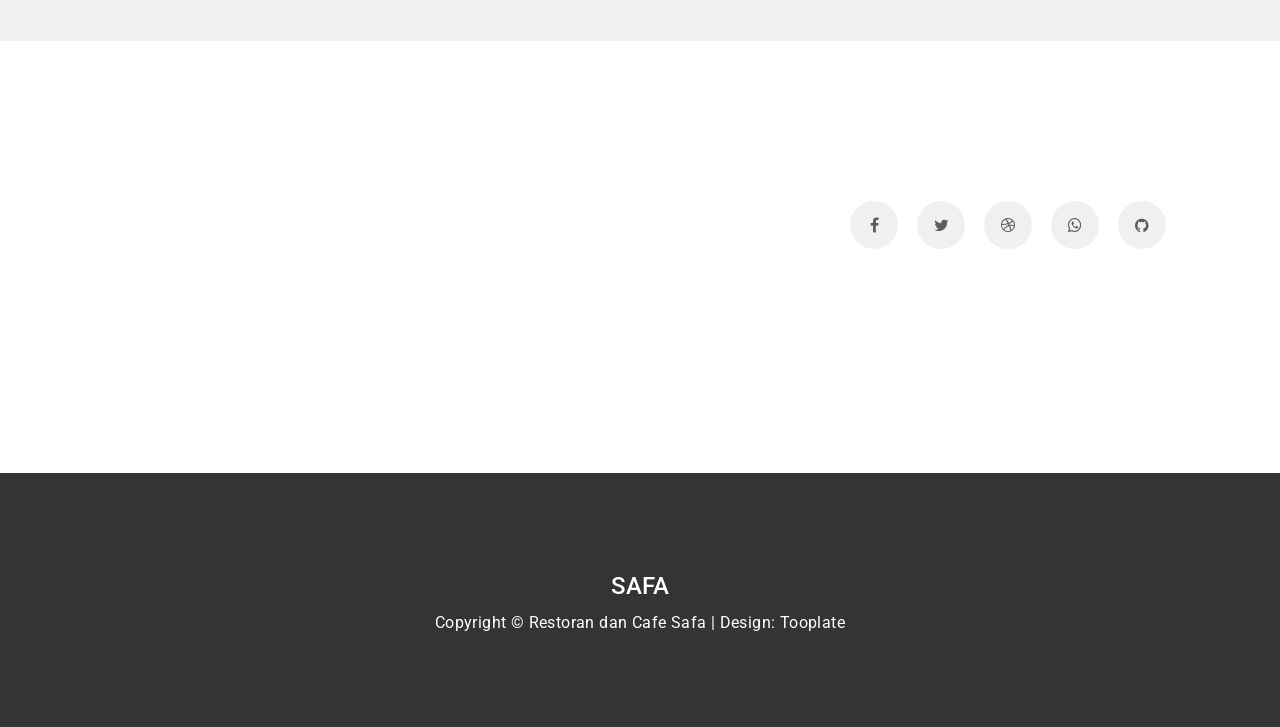
==== commit 35d6a22c: "Fix HTML formatting and structure" ====
--- a/index.html
+++ b/index.html
@@ -177,12 +177,12 @@
 			<div class="col-md-4 col-sm-4 wow fadeInUp" data-wow-delay="0.6s">
 				<img src="images/team2.jpeg" class="img-responsive center-block" alt="team img">
 				<h4>Ariefiani</h4>
-				<h3>Spesialis Pizza</h3>
+				<h3>Koki Asisten</h3>
 			</div>
 			<div class="col-md-4 col-sm-4 wow fadeInUp" data-wow-delay="0.9s">
 				<img src="images/team3.jpeg" class="img-responsive center-block" alt="team img">
 				<h4>Fadlila</h4>
-				<h3>Koki Roti Baru</h3>
+				<h3>Koki Baru</h3>
 			</div>
 		</div>
 	</div>
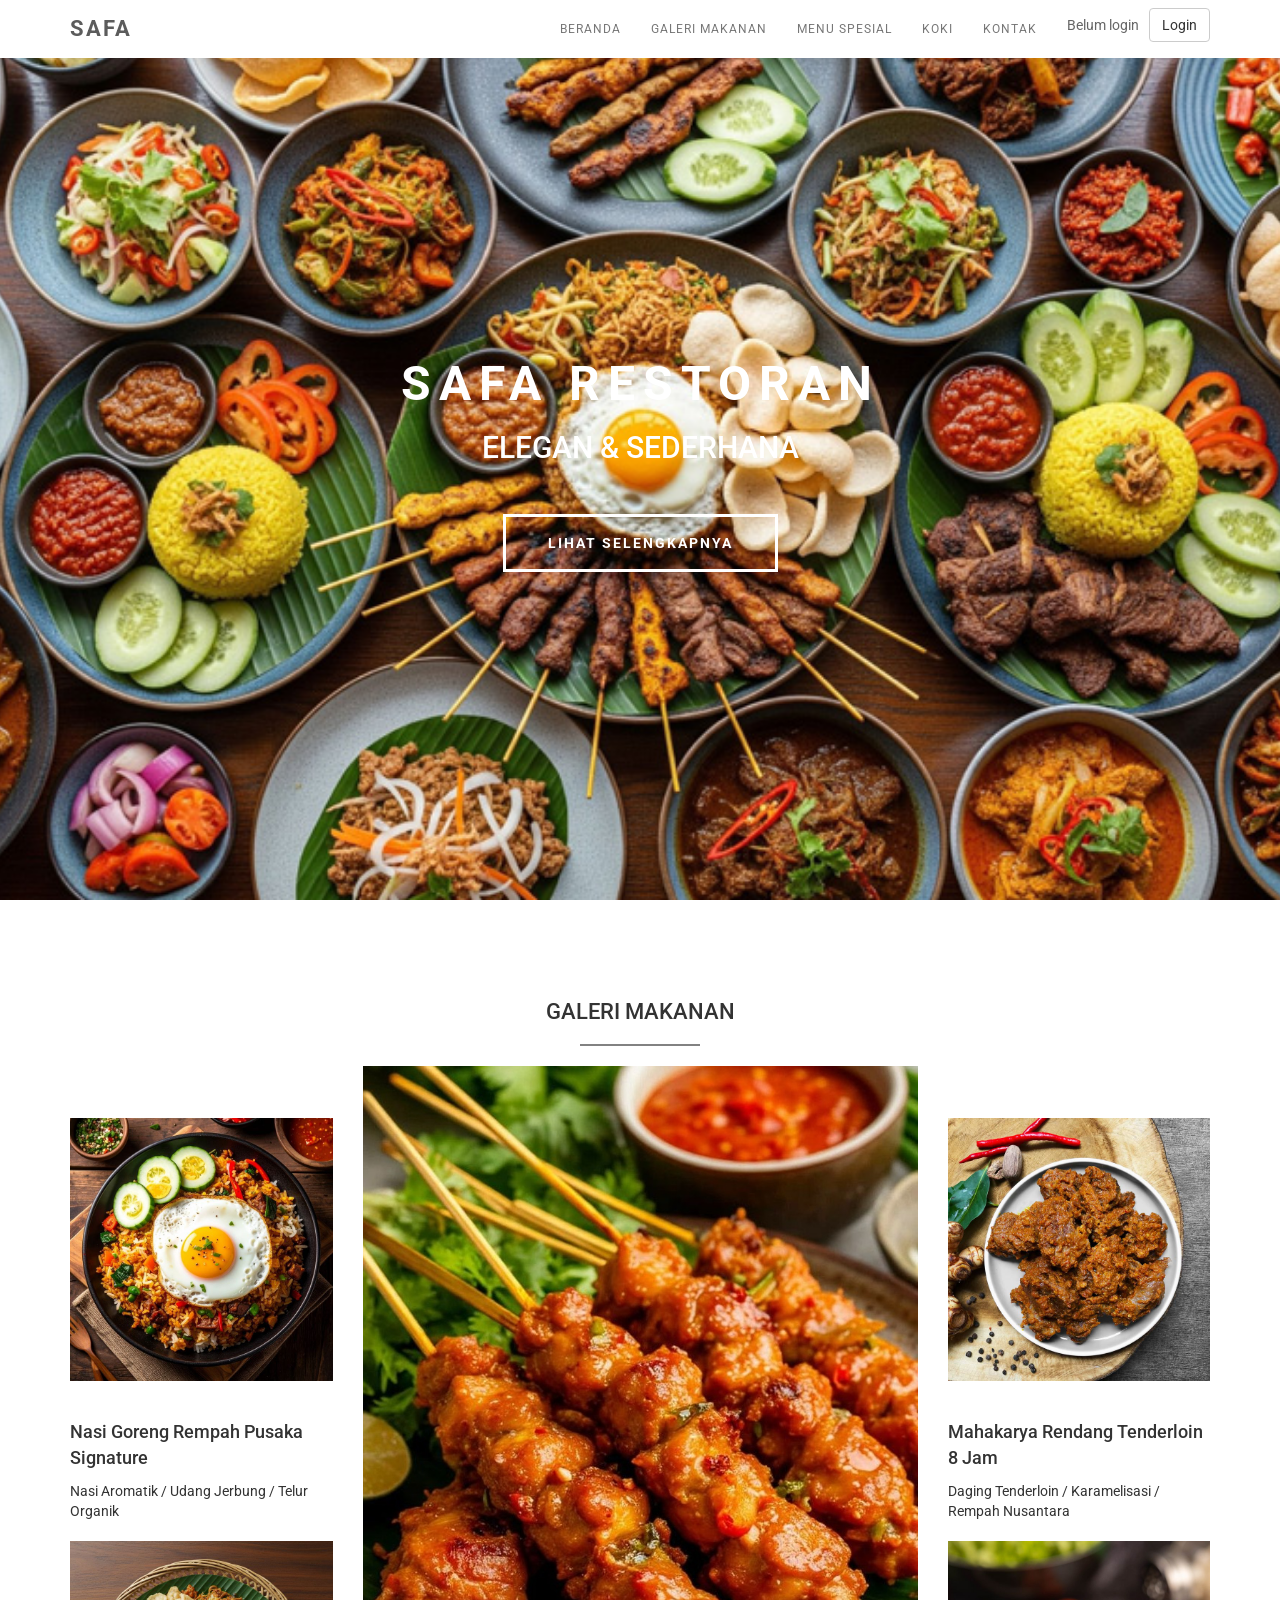
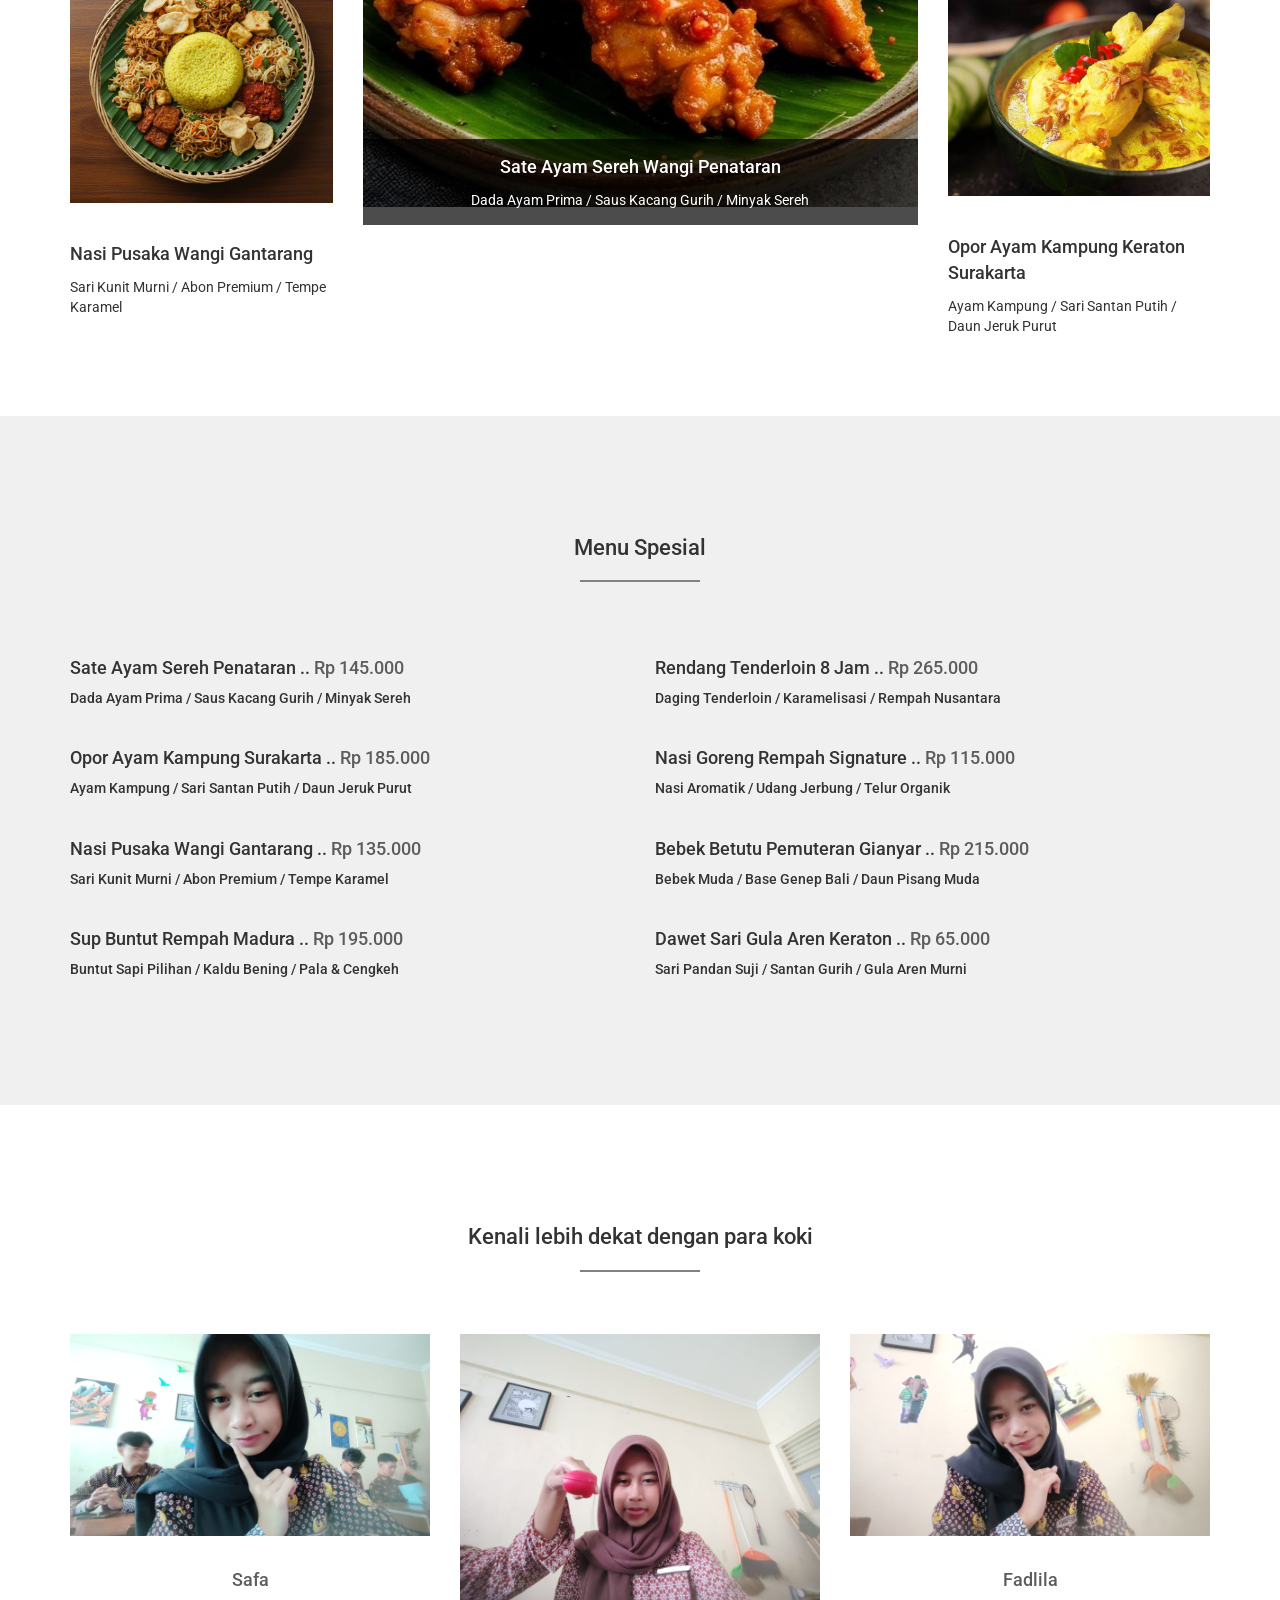
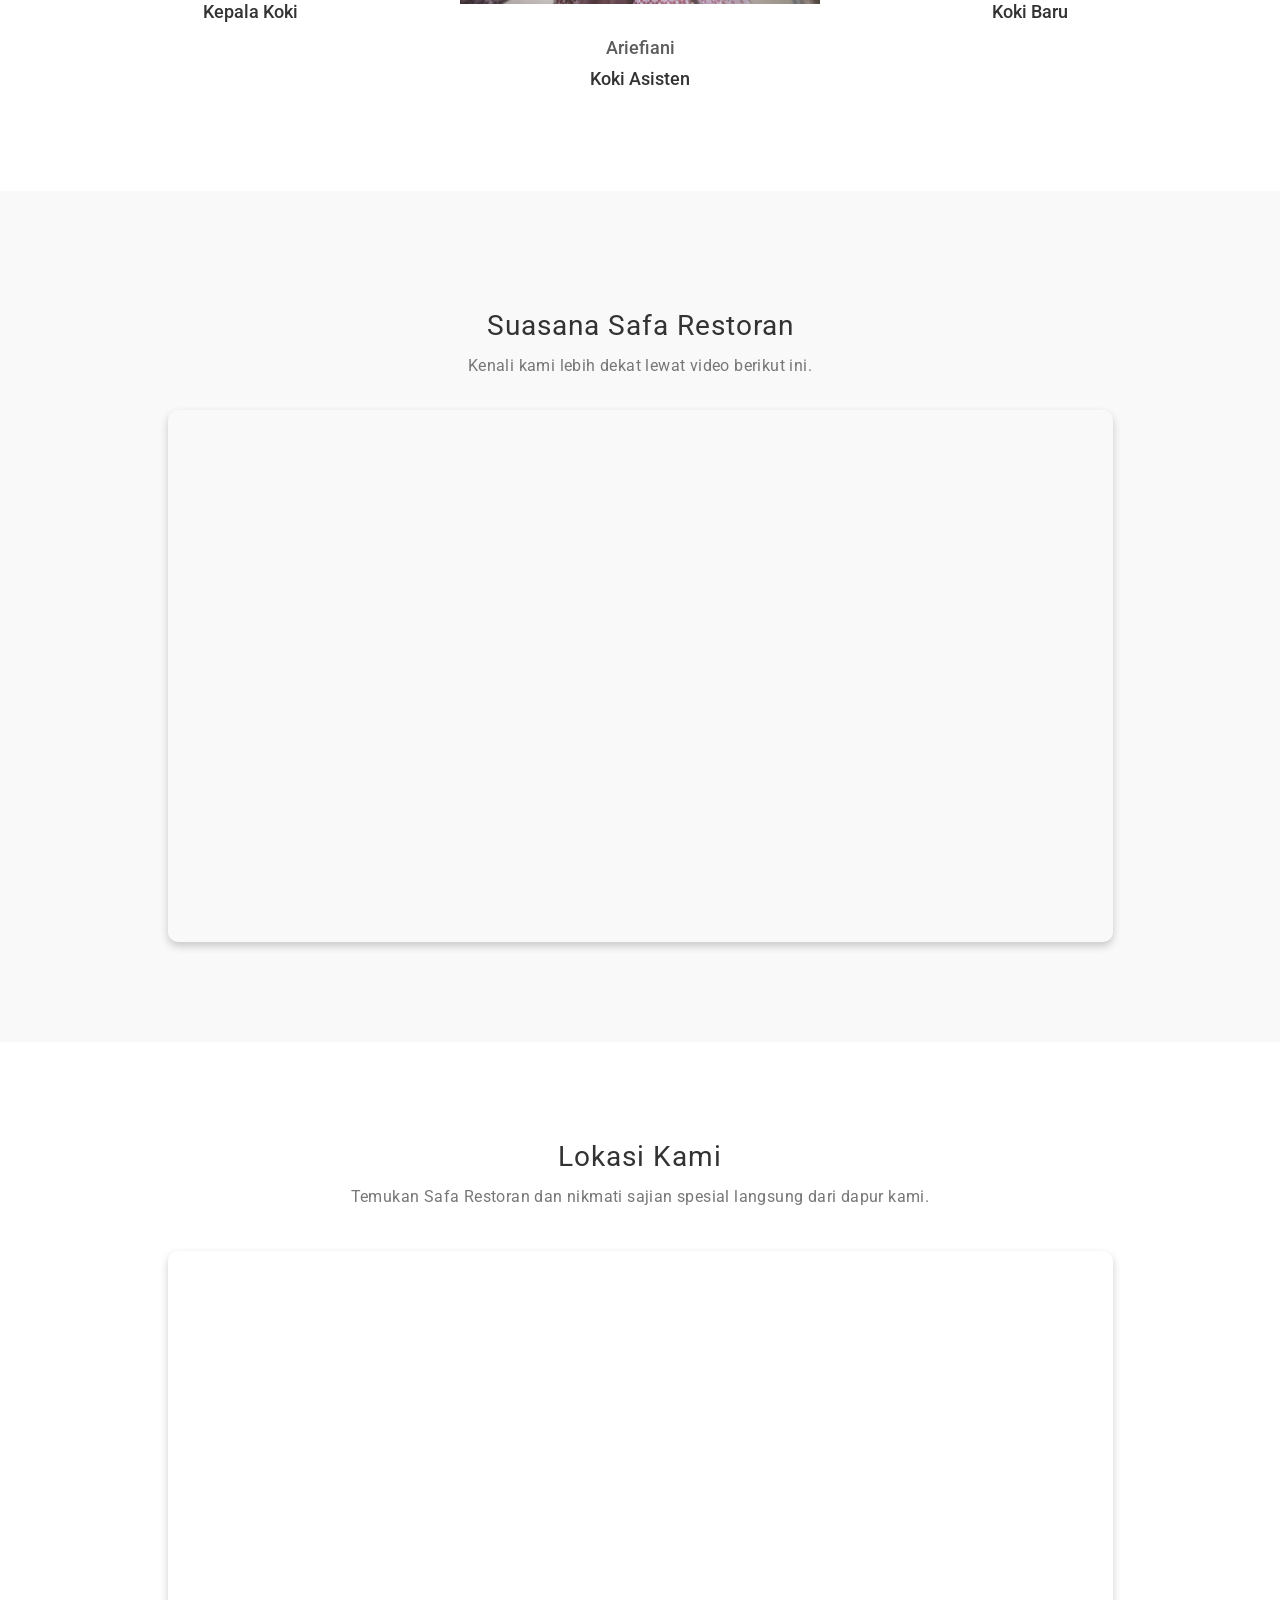
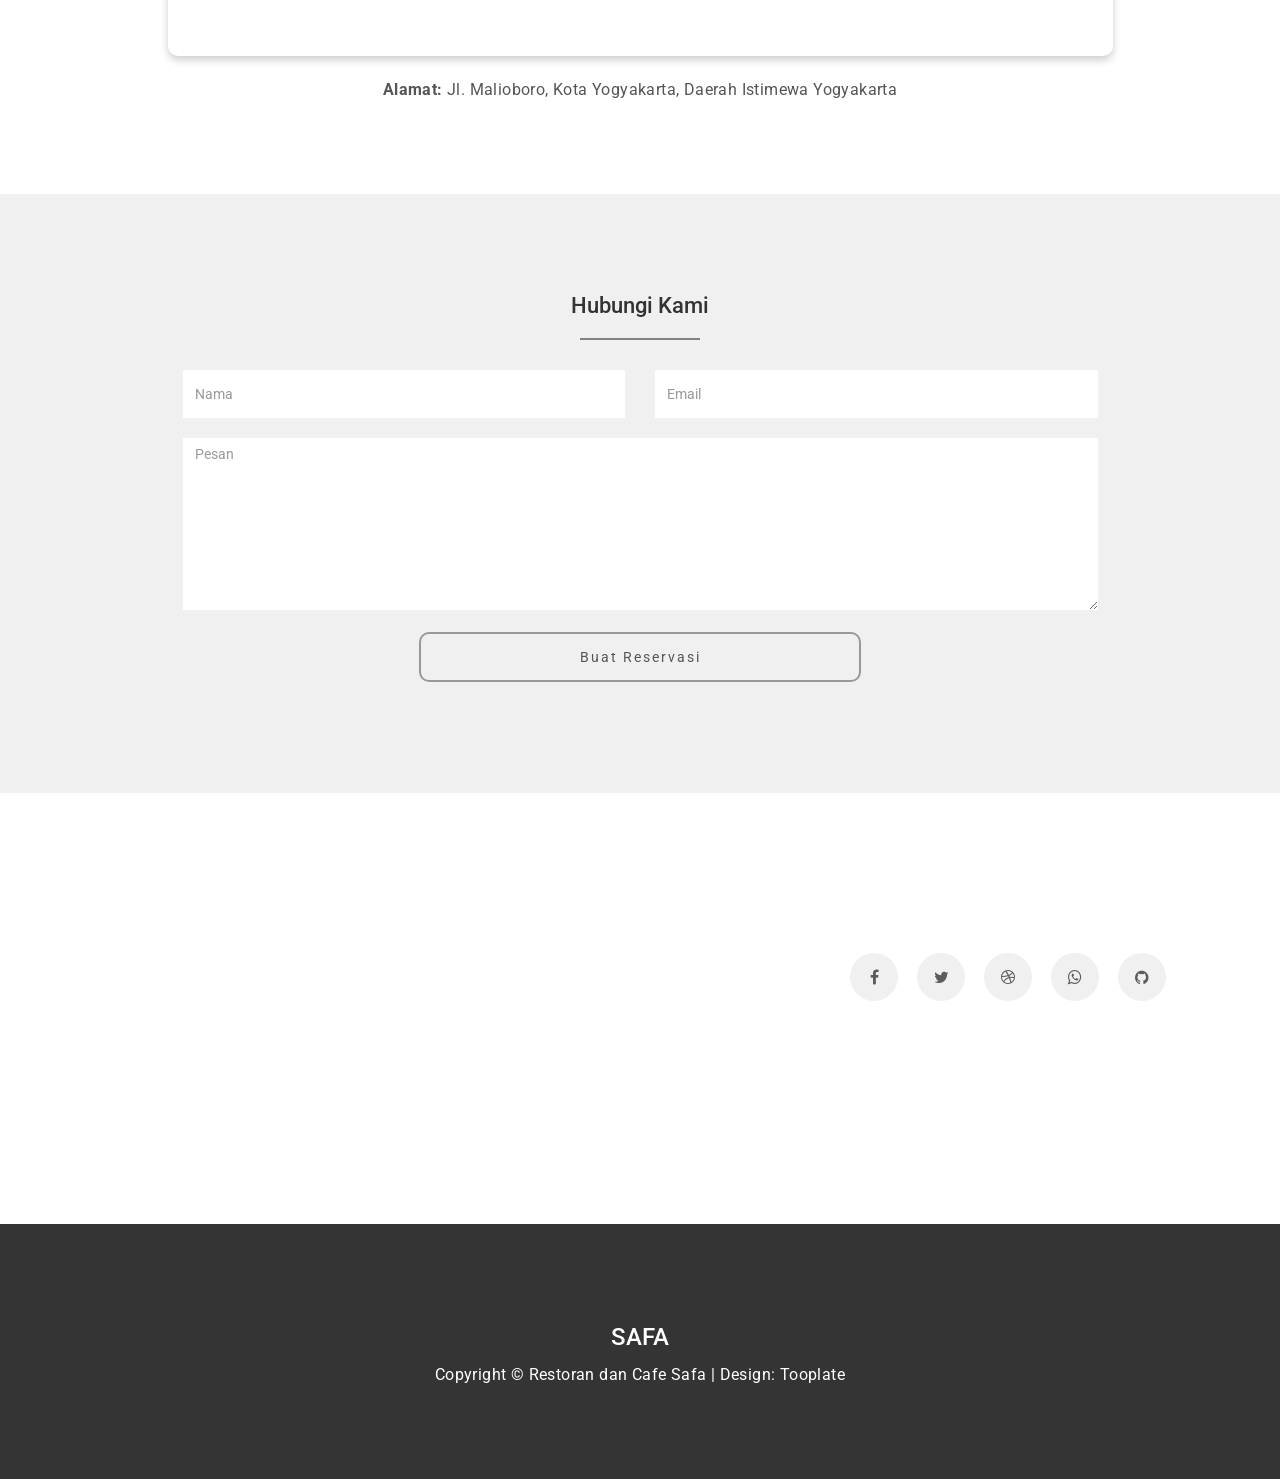
==== commit 9b139991: "Update print statement from 'Hello' to 'Goodbye'" ====
--- a/index.html
+++ b/index.html
@@ -214,6 +214,37 @@
         </div>
     </div>
 </section>
+
+<section id="kontak" style="padding: 80px 0; background-color: #ffffff; text-align: center;">
+    <div class="container">
+        <div class="row">
+            <div class="col-md-12">
+                <div class="section-title" style="margin-bottom: 40px;">
+                    <h2 style="font-size: 28px; font-weight: normal; letter-spacing: 1px; color: #333;">Lokasi Kami</h2>
+                    <p style="font-size: 16px; color: #777; margin-top: 10px;">Temukan Safa Restoran dan nikmati sajian spesial langsung dari dapur kami.</p>
+                </div>
+            </div>
+        </div>
+        <div class="row">
+            <div class="col-md-10 col-md-offset-1 col-sm-12">
+                <div style="border-radius: 10px; overflow: hidden; box-shadow: 0 4px 8px rgba(0,0,0,0.2);">
+                    <iframe 
+                        src="https://www.google.com/maps/embed?pb=!1m18!1m12!1m3!1d3953.0360341180295!2d110.36351901477685!3d-7.79375249438318!2m3!1f0!2f0!3f0!3m2!1i1024!2i768!4f13.1!3m3!1m2!1s0x2e7a5725fa6106c5%3A0x3ea4c521a5ede133!2sJalan%20Malioboro!5e0!3m2!1sid!2sid!4v1684801123456!5m2!1sid!2sid" 
+                        width="100%" 
+                        height="400" 
+                        style="border:0;" 
+                        allowfullscreen="" 
+                        loading="lazy" 
+                        referrerpolicy="no-referrer-when-downgrade">
+                    </iframe>
+                </div>
+                <p style="margin-top: 20px; font-size: 16px; color: #555;">
+                    <ion-icon name="location-outline"></ion-icon> <strong>Alamat:</strong> Jl. Malioboro, Kota Yogyakarta, Daerah Istimewa Yogyakarta
+                </p>
+            </div>
+        </div>
+    </div>
+</section>
 	
 <section id="kontak" class="parallax-section">
 	<div class="container">
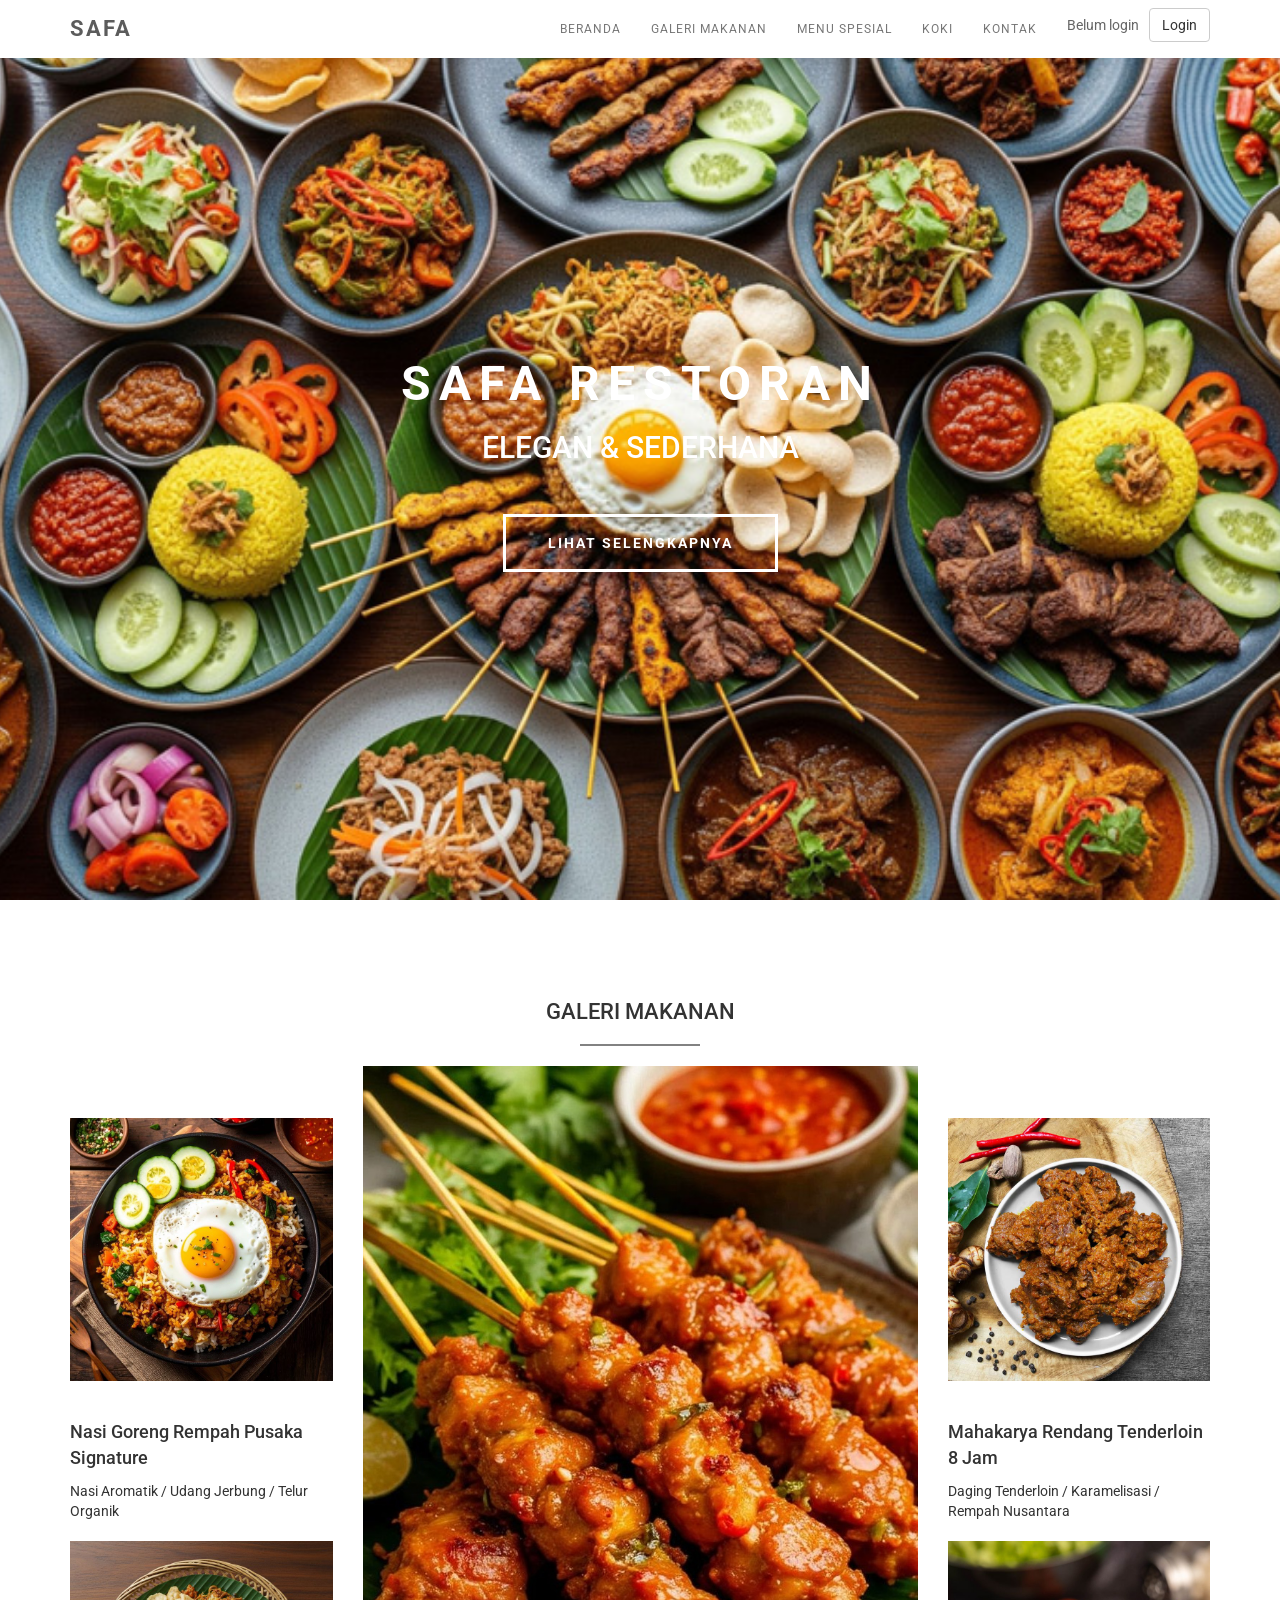
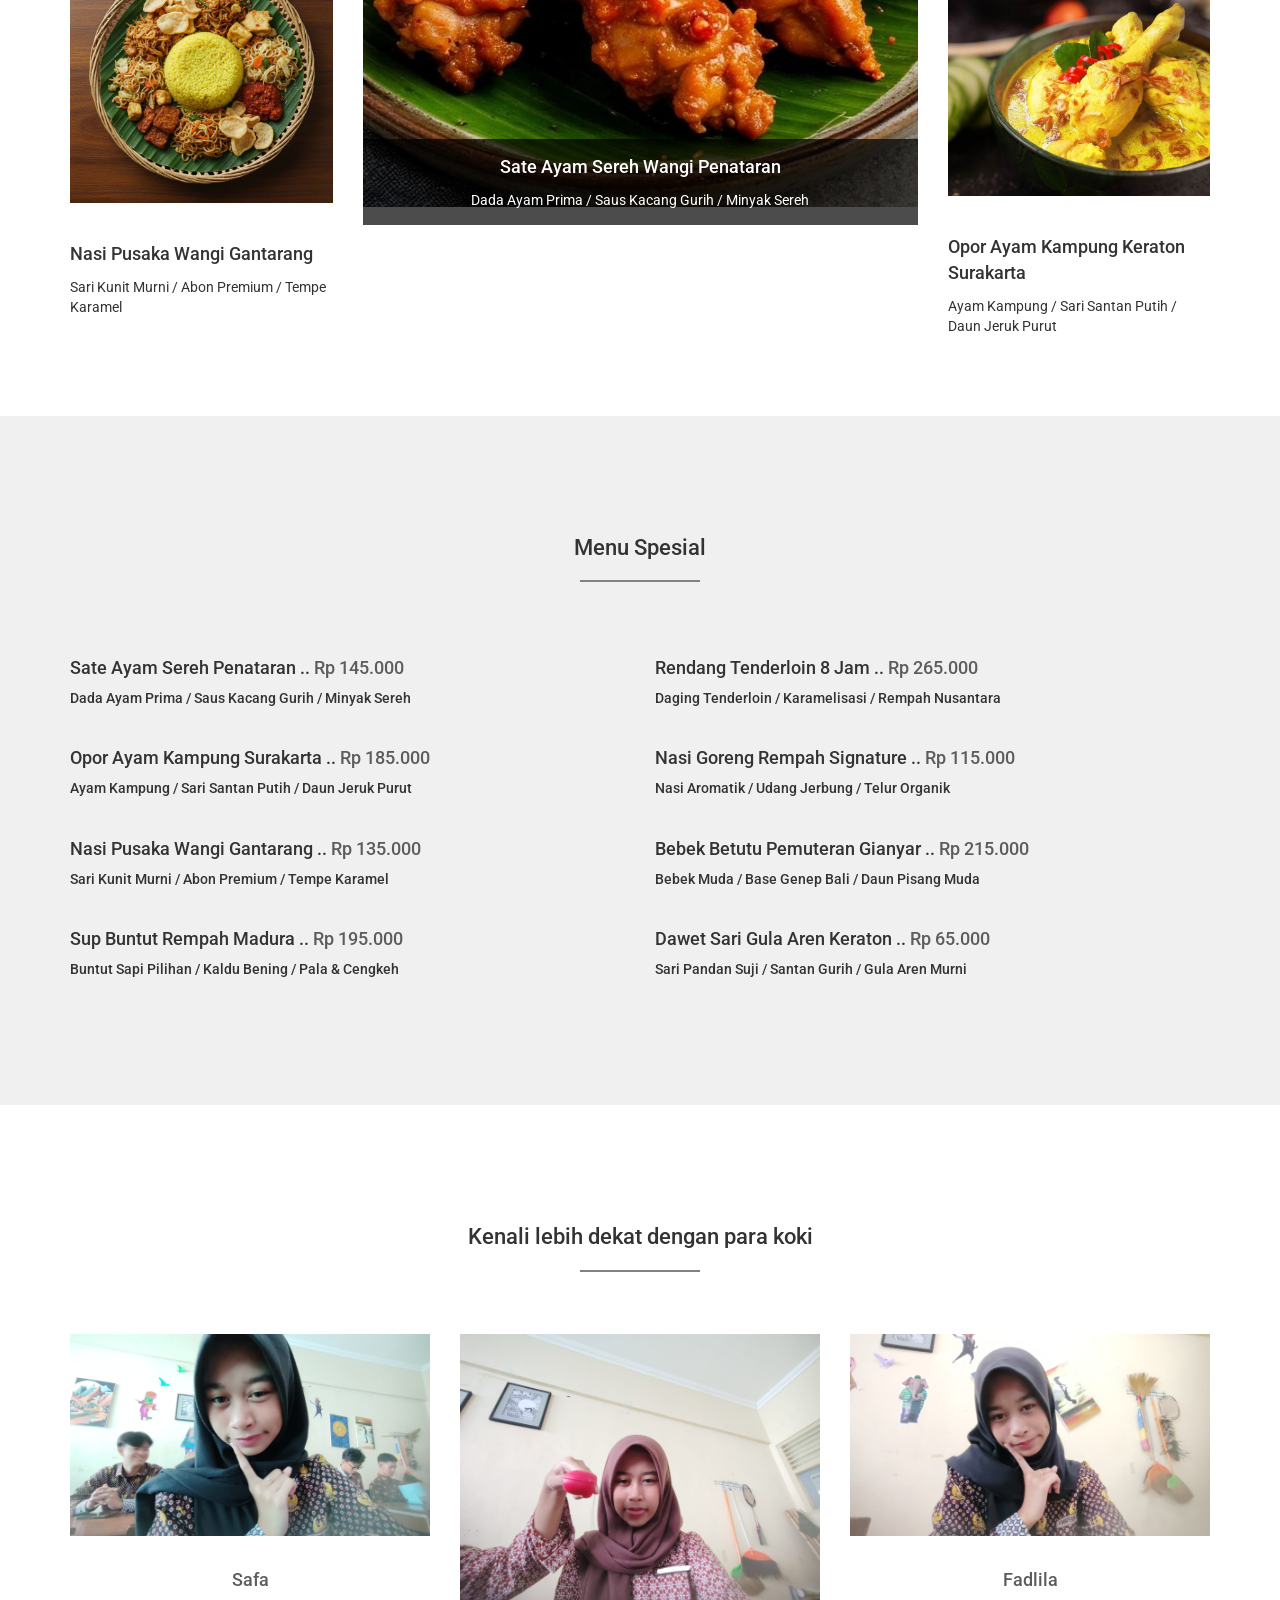
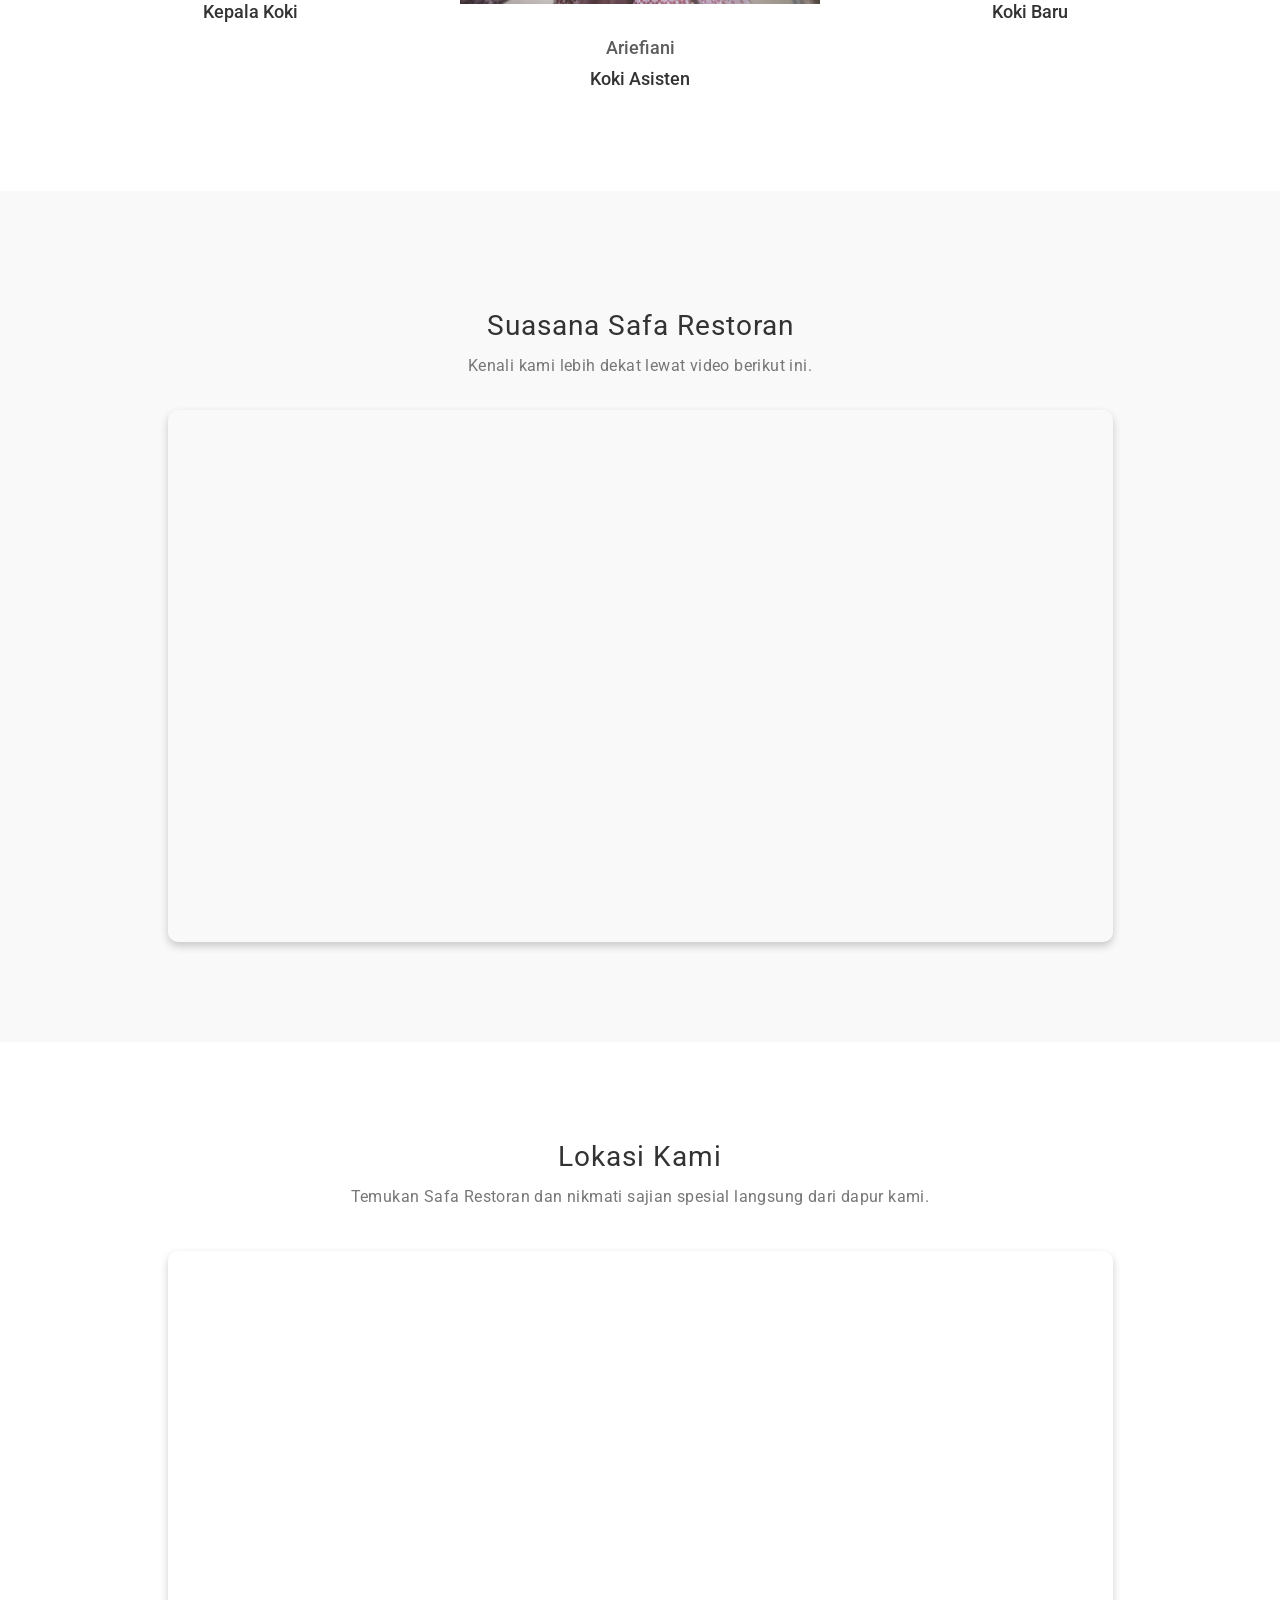
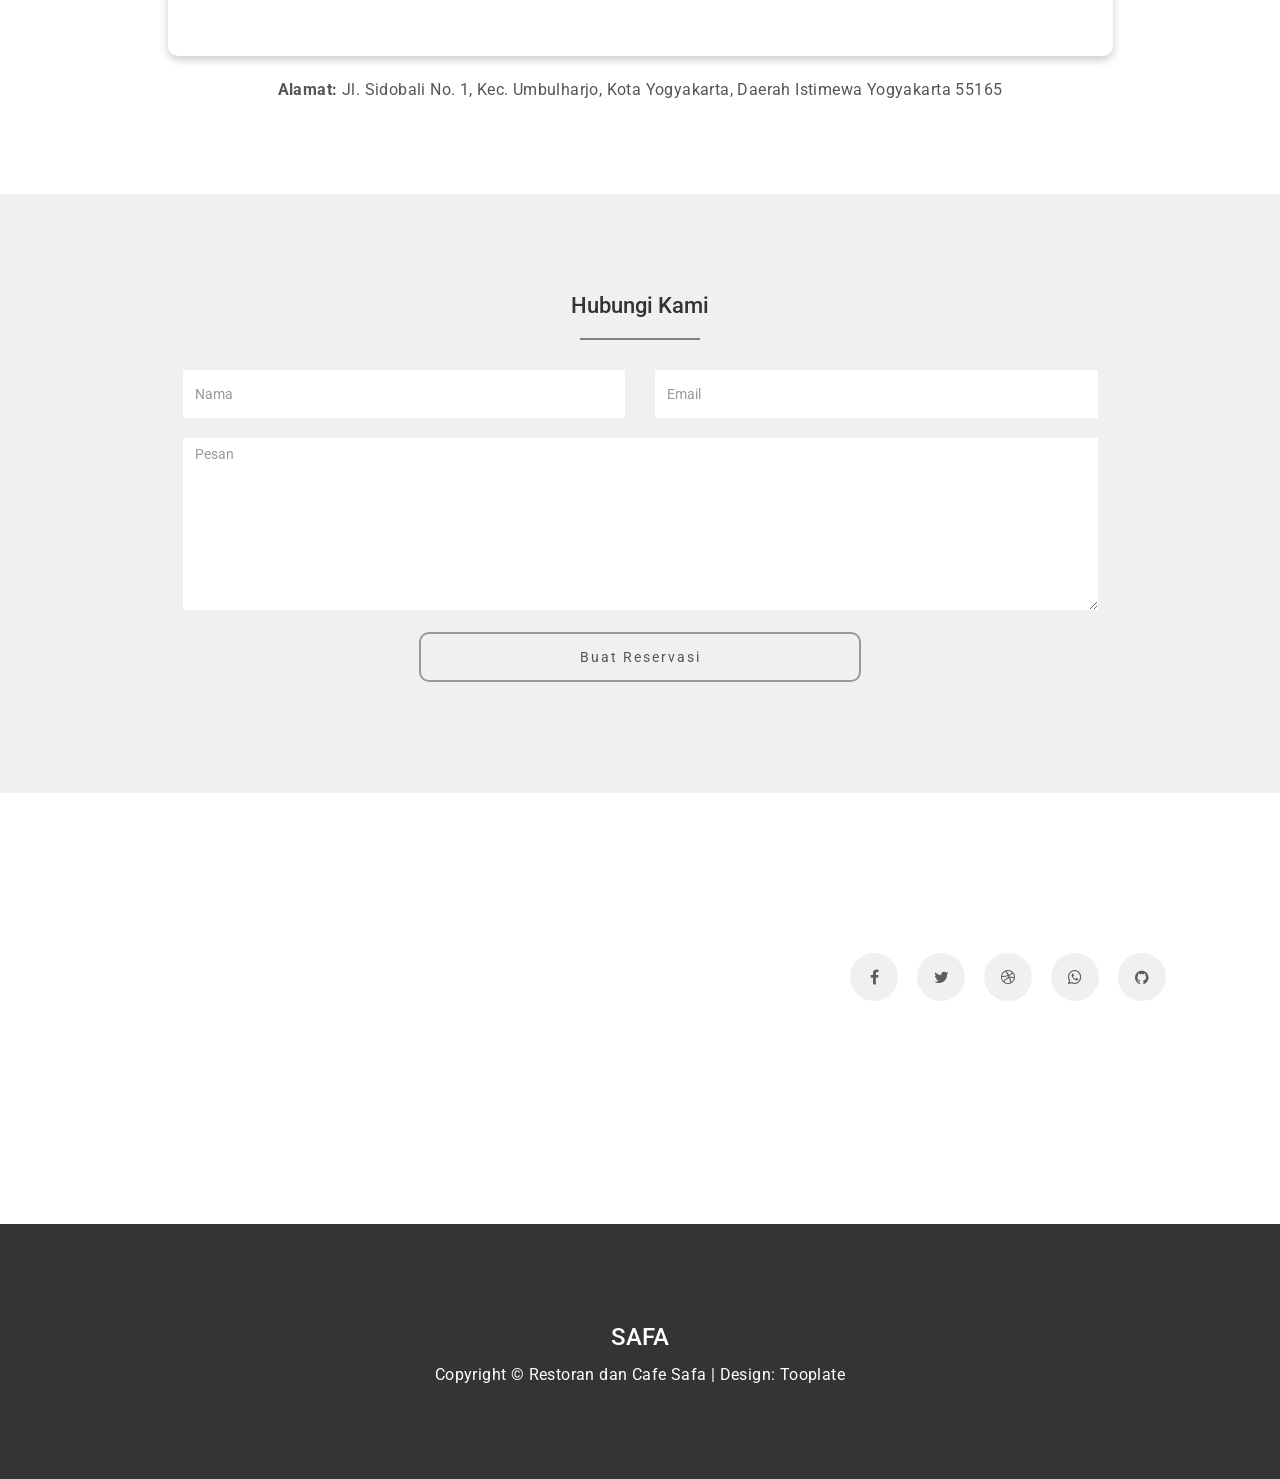
==== commit 52d508b7: "Update print statement from 'Hello' to 'Goodbye'" ====
--- a/index.html
+++ b/index.html
@@ -229,7 +229,7 @@
             <div class="col-md-10 col-md-offset-1 col-sm-12">
                 <div style="border-radius: 10px; overflow: hidden; box-shadow: 0 4px 8px rgba(0,0,0,0.2);">
                     <iframe 
-                        src="https://www.google.com/maps/embed?pb=!1m18!1m12!1m3!1d3953.0360341180295!2d110.36351901477685!3d-7.79375249438318!2m3!1f0!2f0!3f0!3m2!1i1024!2i768!4f13.1!3m3!1m2!1s0x2e7a5725fa6106c5%3A0x3ea4c521a5ede133!2sJalan%20Malioboro!5e0!3m2!1sid!2sid!4v1684801123456!5m2!1sid!2sid" 
+                        src="https://www.google.com/maps?q=Jalan+Sidobali+Nomor+1,+Kecamatan+Umbulharjo,+Kota+Yogyakarta,+Daerah+Istimewa+Yogyakarta&output=embed" 
                         width="100%" 
                         height="400" 
                         style="border:0;" 
@@ -239,7 +239,7 @@
                     </iframe>
                 </div>
                 <p style="margin-top: 20px; font-size: 16px; color: #555;">
-                    <ion-icon name="location-outline"></ion-icon> <strong>Alamat:</strong> Jl. Malioboro, Kota Yogyakarta, Daerah Istimewa Yogyakarta
+                    <ion-icon name="location-outline"></ion-icon> <strong>Alamat:</strong> Jl. Sidobali No. 1, Kec. Umbulharjo, Kota Yogyakarta, Daerah Istimewa Yogyakarta 55165
                 </p>
             </div>
         </div>
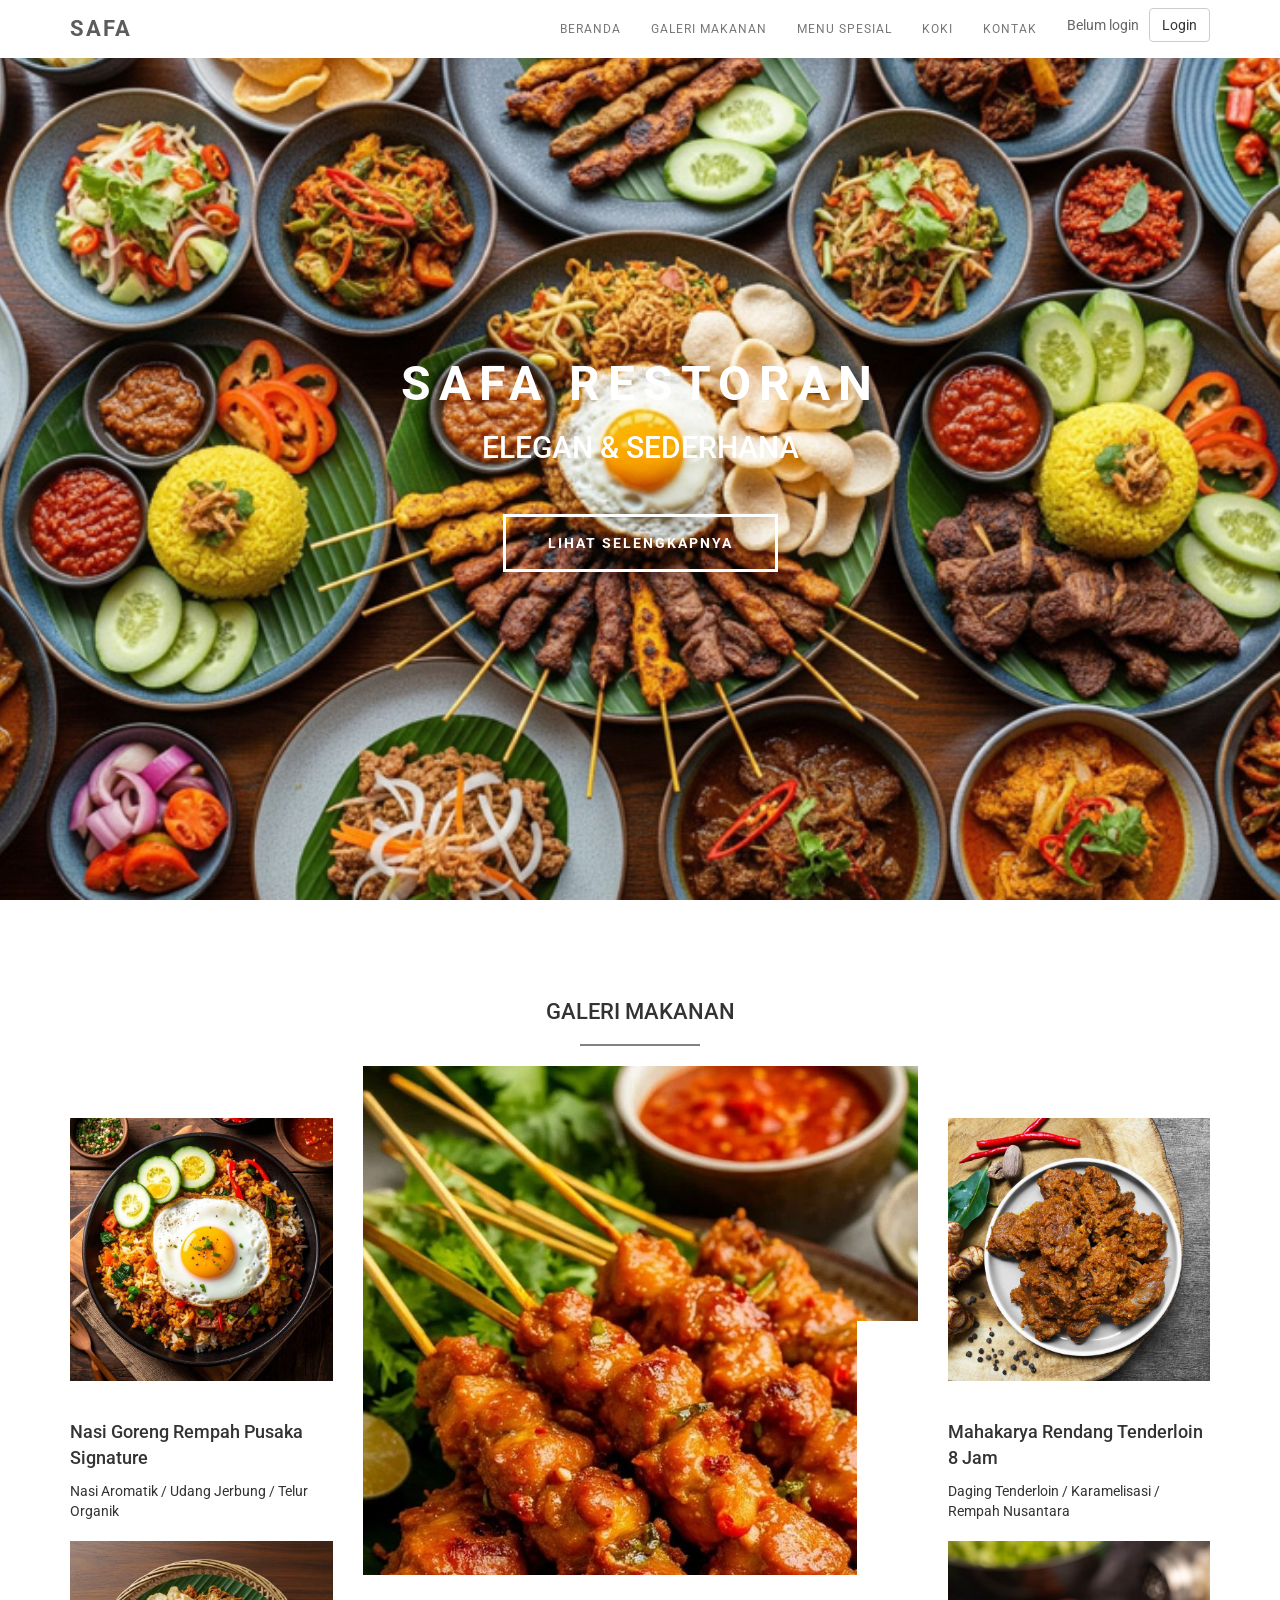
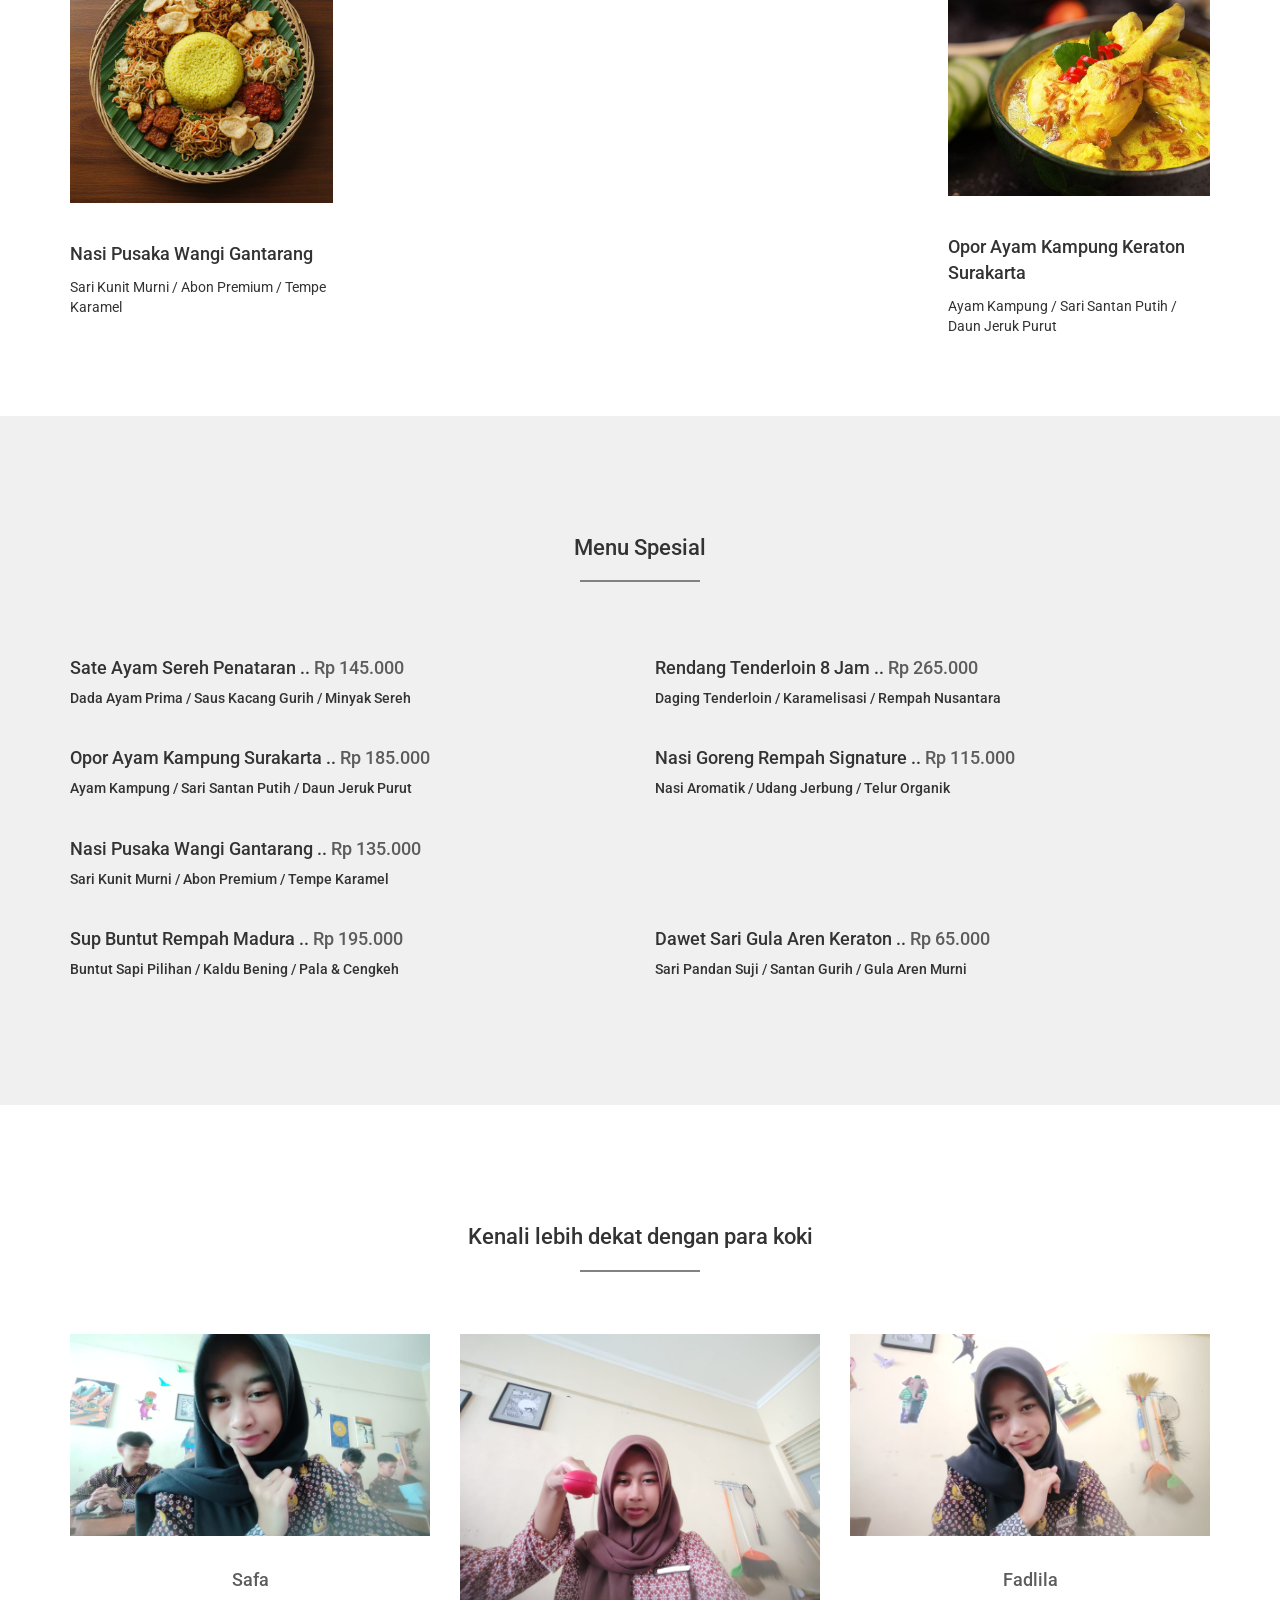
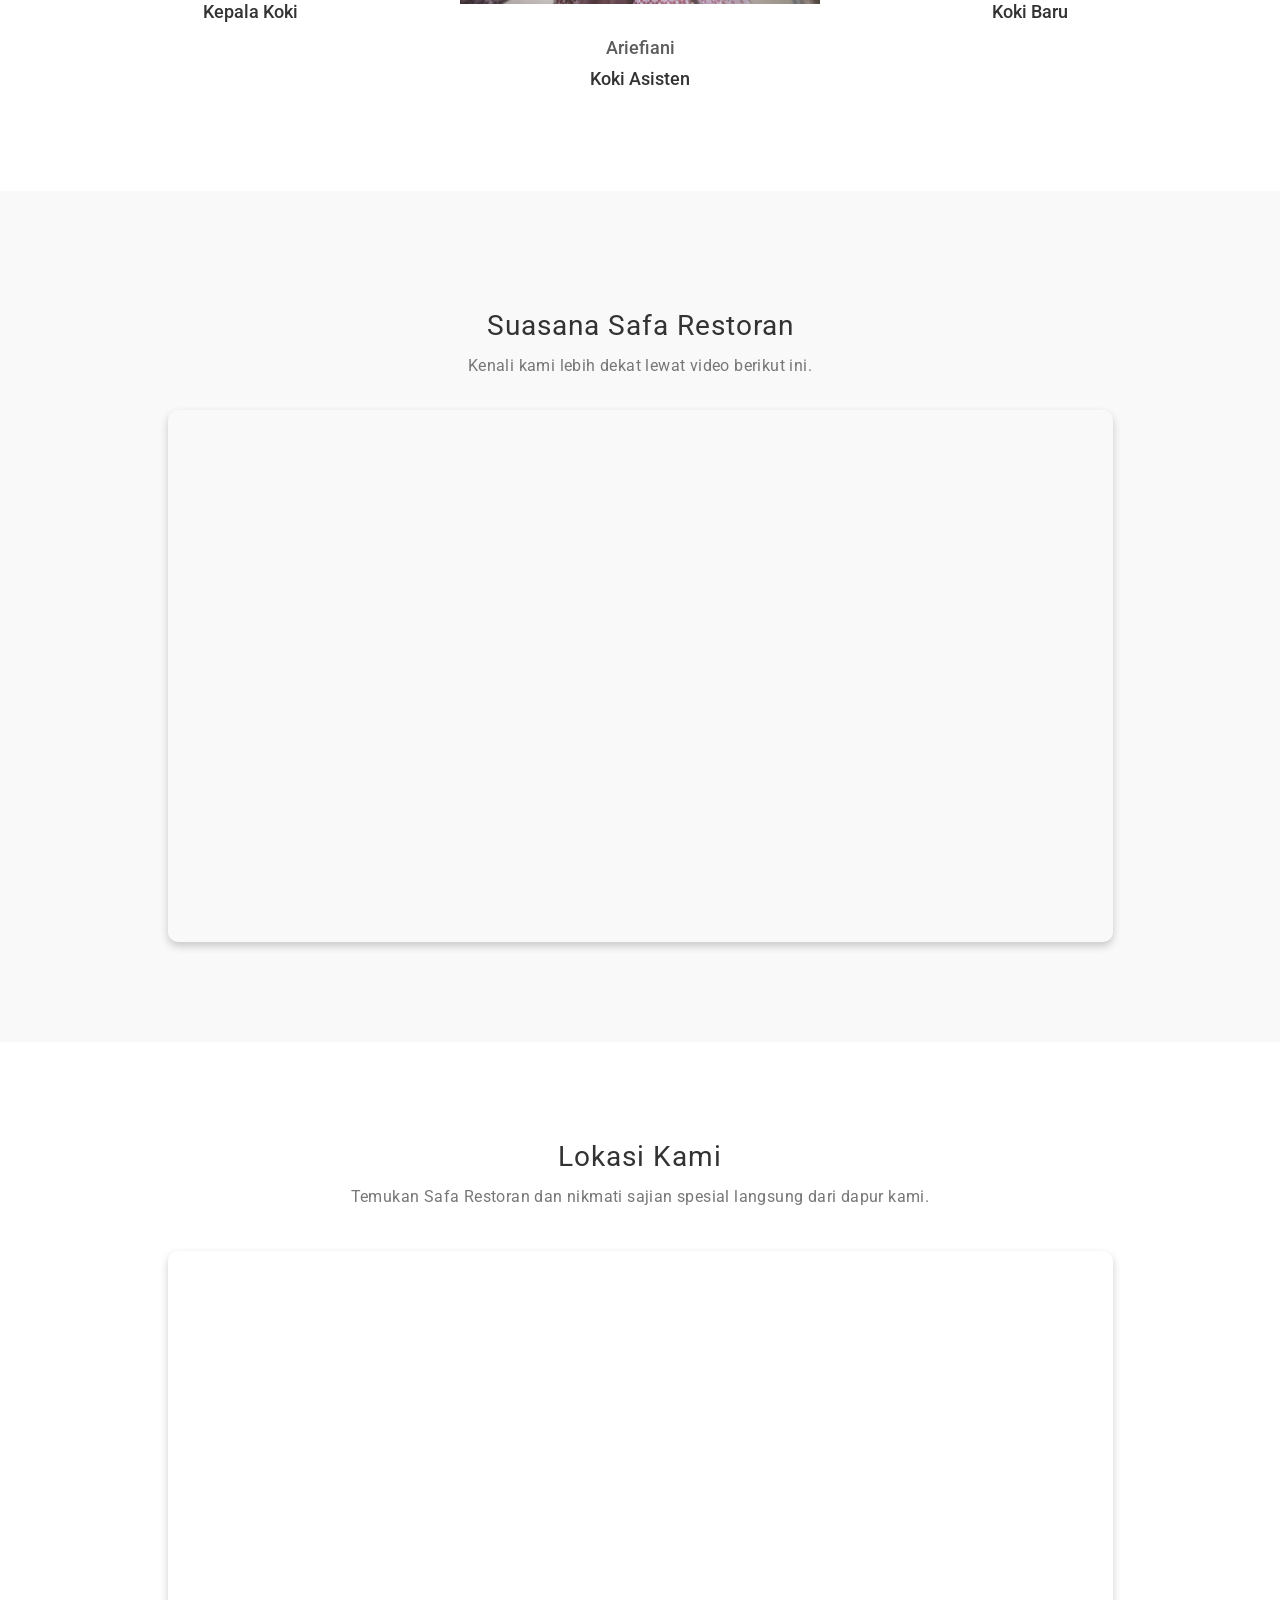
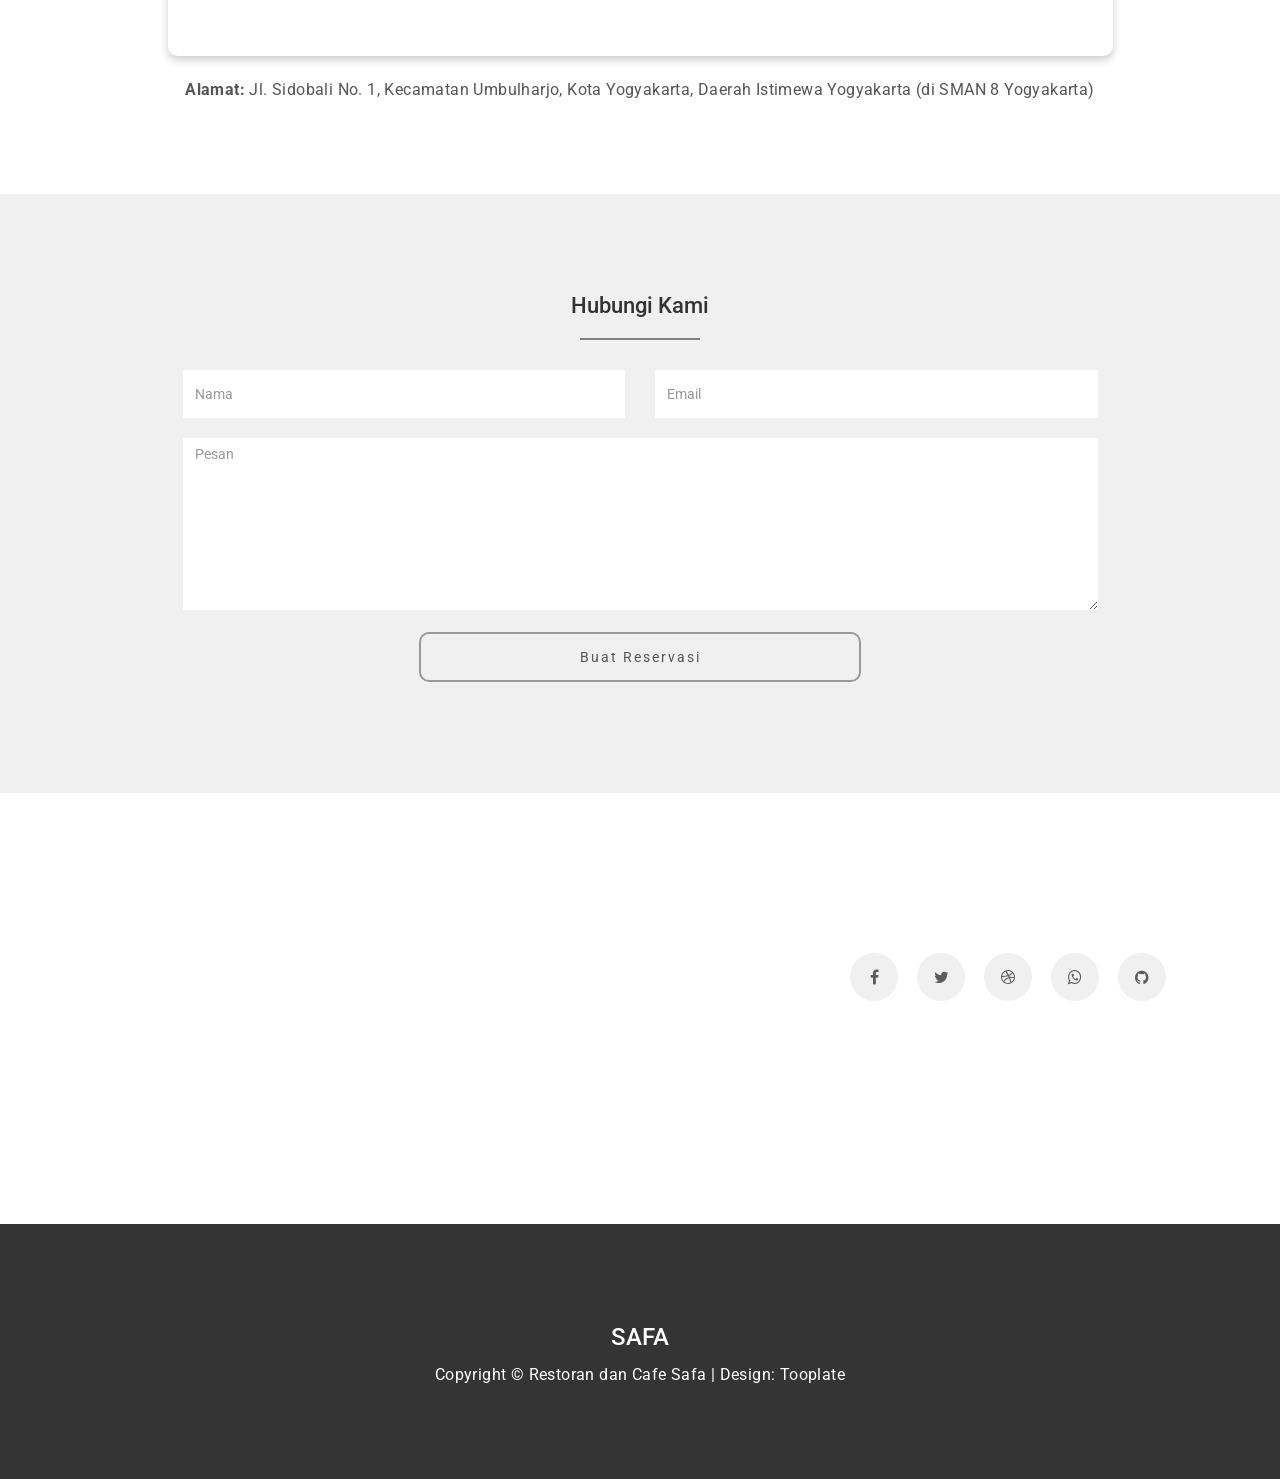
==== commit 98557a2f: "Update index.html" ====
--- a/index.html
+++ b/index.html
@@ -229,7 +229,7 @@
             <div class="col-md-10 col-md-offset-1 col-sm-12">
                 <div style="border-radius: 10px; overflow: hidden; box-shadow: 0 4px 8px rgba(0,0,0,0.2);">
                     <iframe 
-                        src="https://www.google.com/maps?q=Jalan+Sidobali+Nomor+1,+Kecamatan+Umbulharjo,+Kota+Yogyakarta,+Daerah+Istimewa+Yogyakarta&output=embed" 
+                        src="https://maps.google.com/maps?q=SMA+Negeri+8+Yogyakarta&t=&z=15&ie=UTF8&iwloc=&output=embed" 
                         width="100%" 
                         height="400" 
                         style="border:0;" 
@@ -239,7 +239,7 @@
                     </iframe>
                 </div>
                 <p style="margin-top: 20px; font-size: 16px; color: #555;">
-                    <ion-icon name="location-outline"></ion-icon> <strong>Alamat:</strong> Jl. Sidobali No. 1, Kec. Umbulharjo, Kota Yogyakarta, Daerah Istimewa Yogyakarta 55165
+                    <ion-icon name="location-outline"></ion-icon> <strong>Alamat:</strong> Jl. Sidobali No. 1, Kecamatan Umbulharjo, Kota Yogyakarta, Daerah Istimewa Yogyakarta (di SMAN 8 Yogyakarta)
                 </p>
             </div>
         </div>
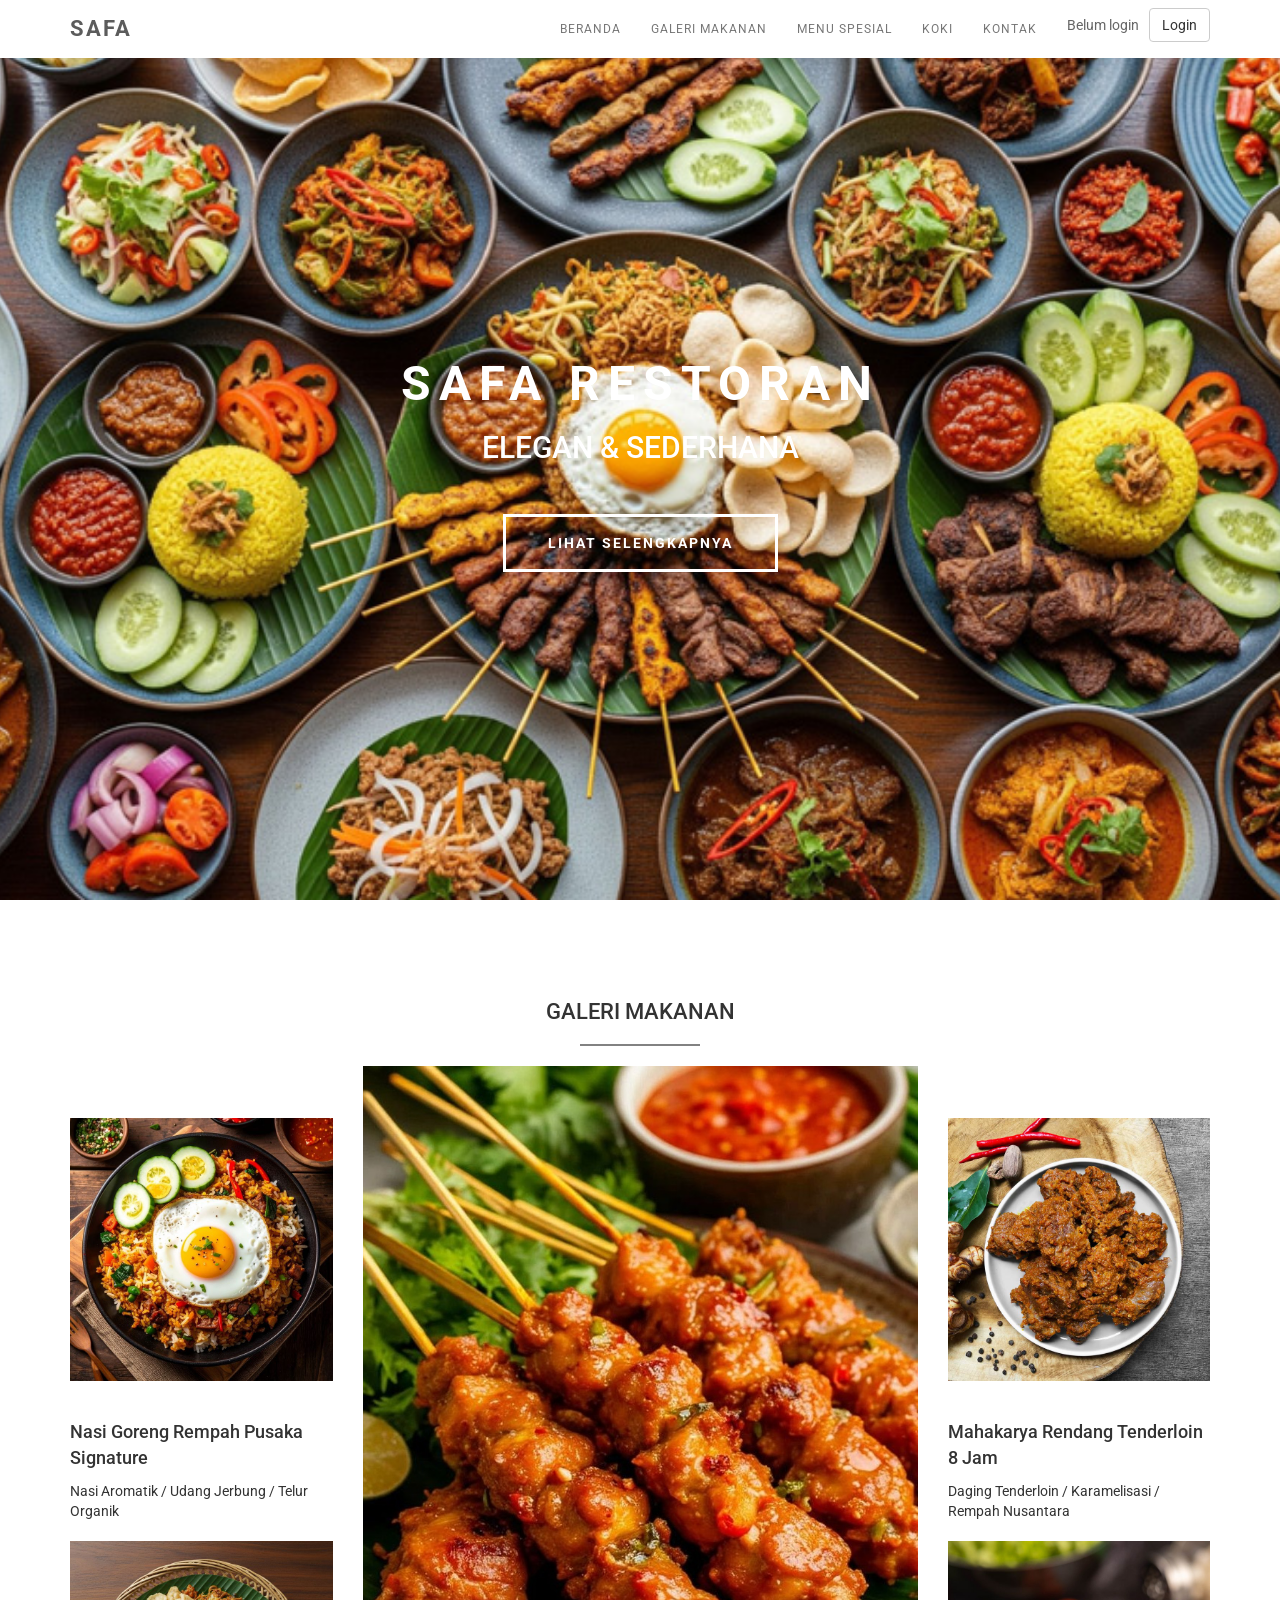
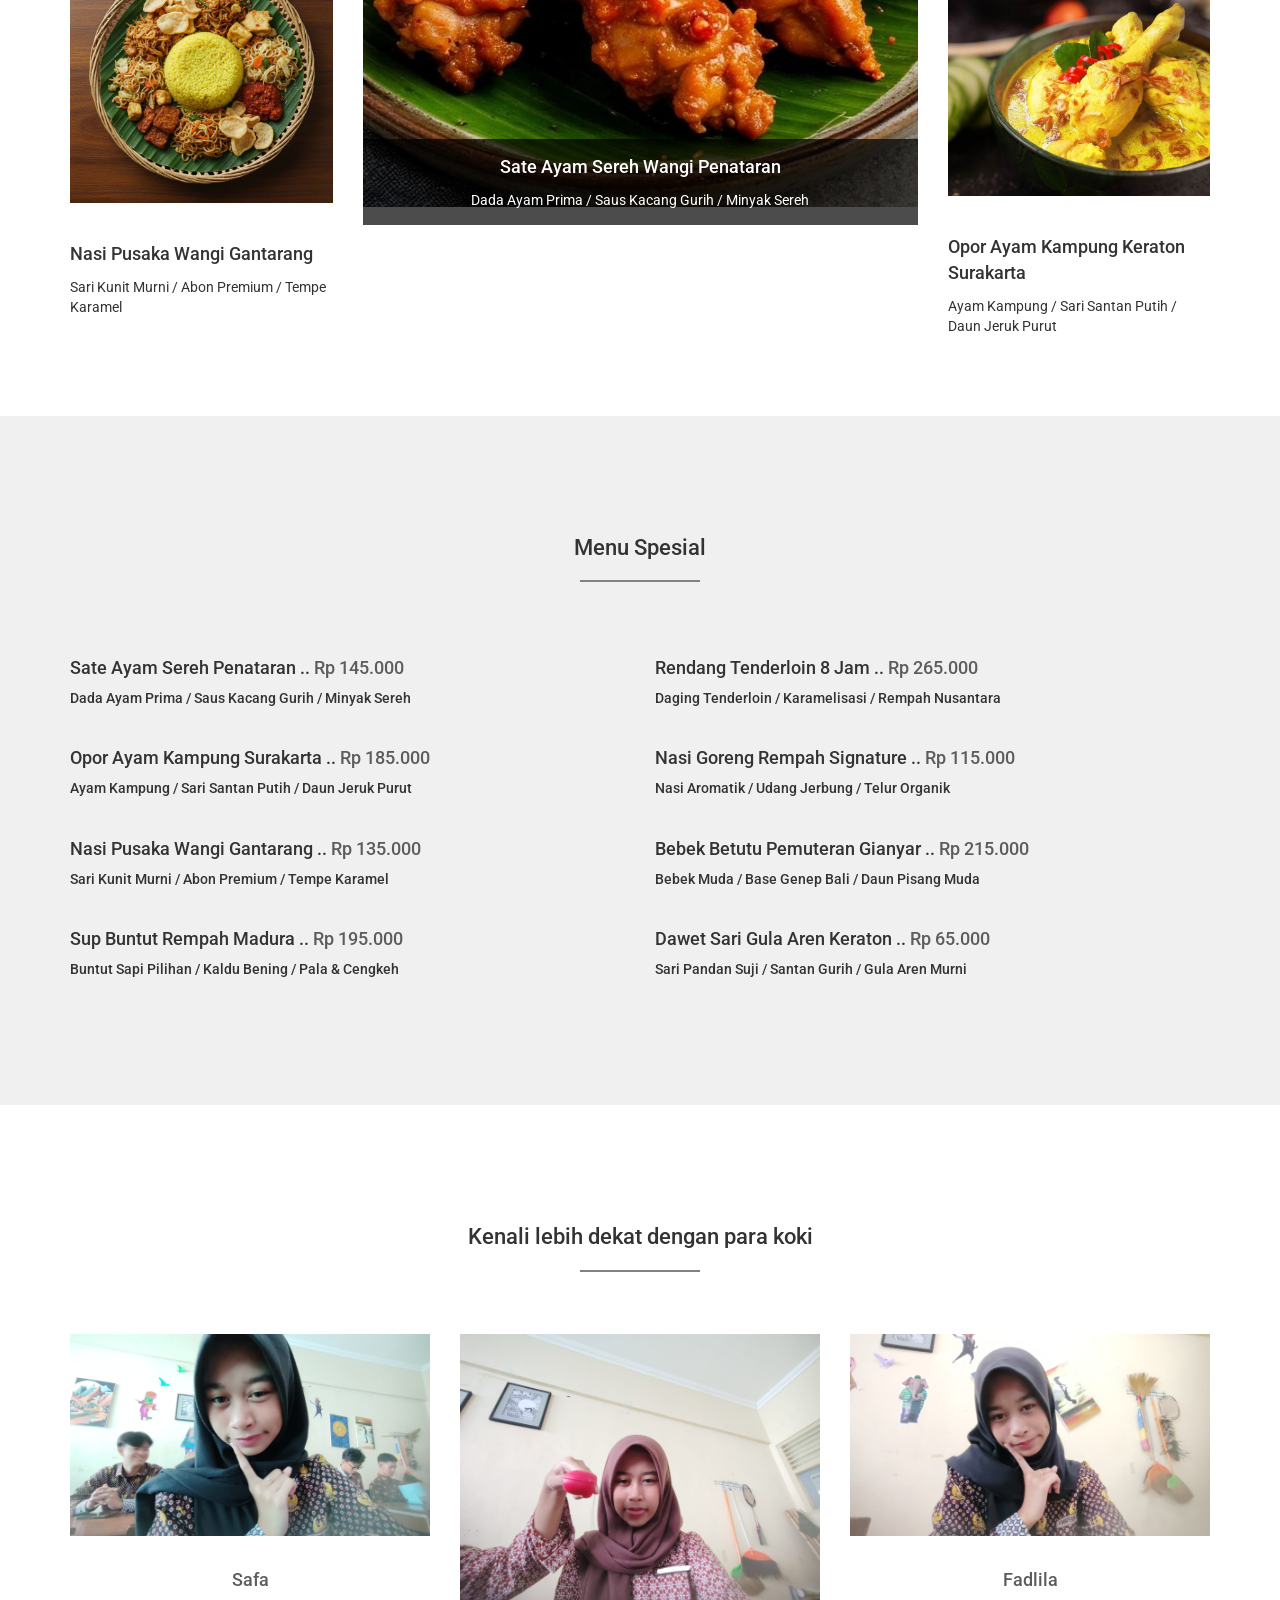
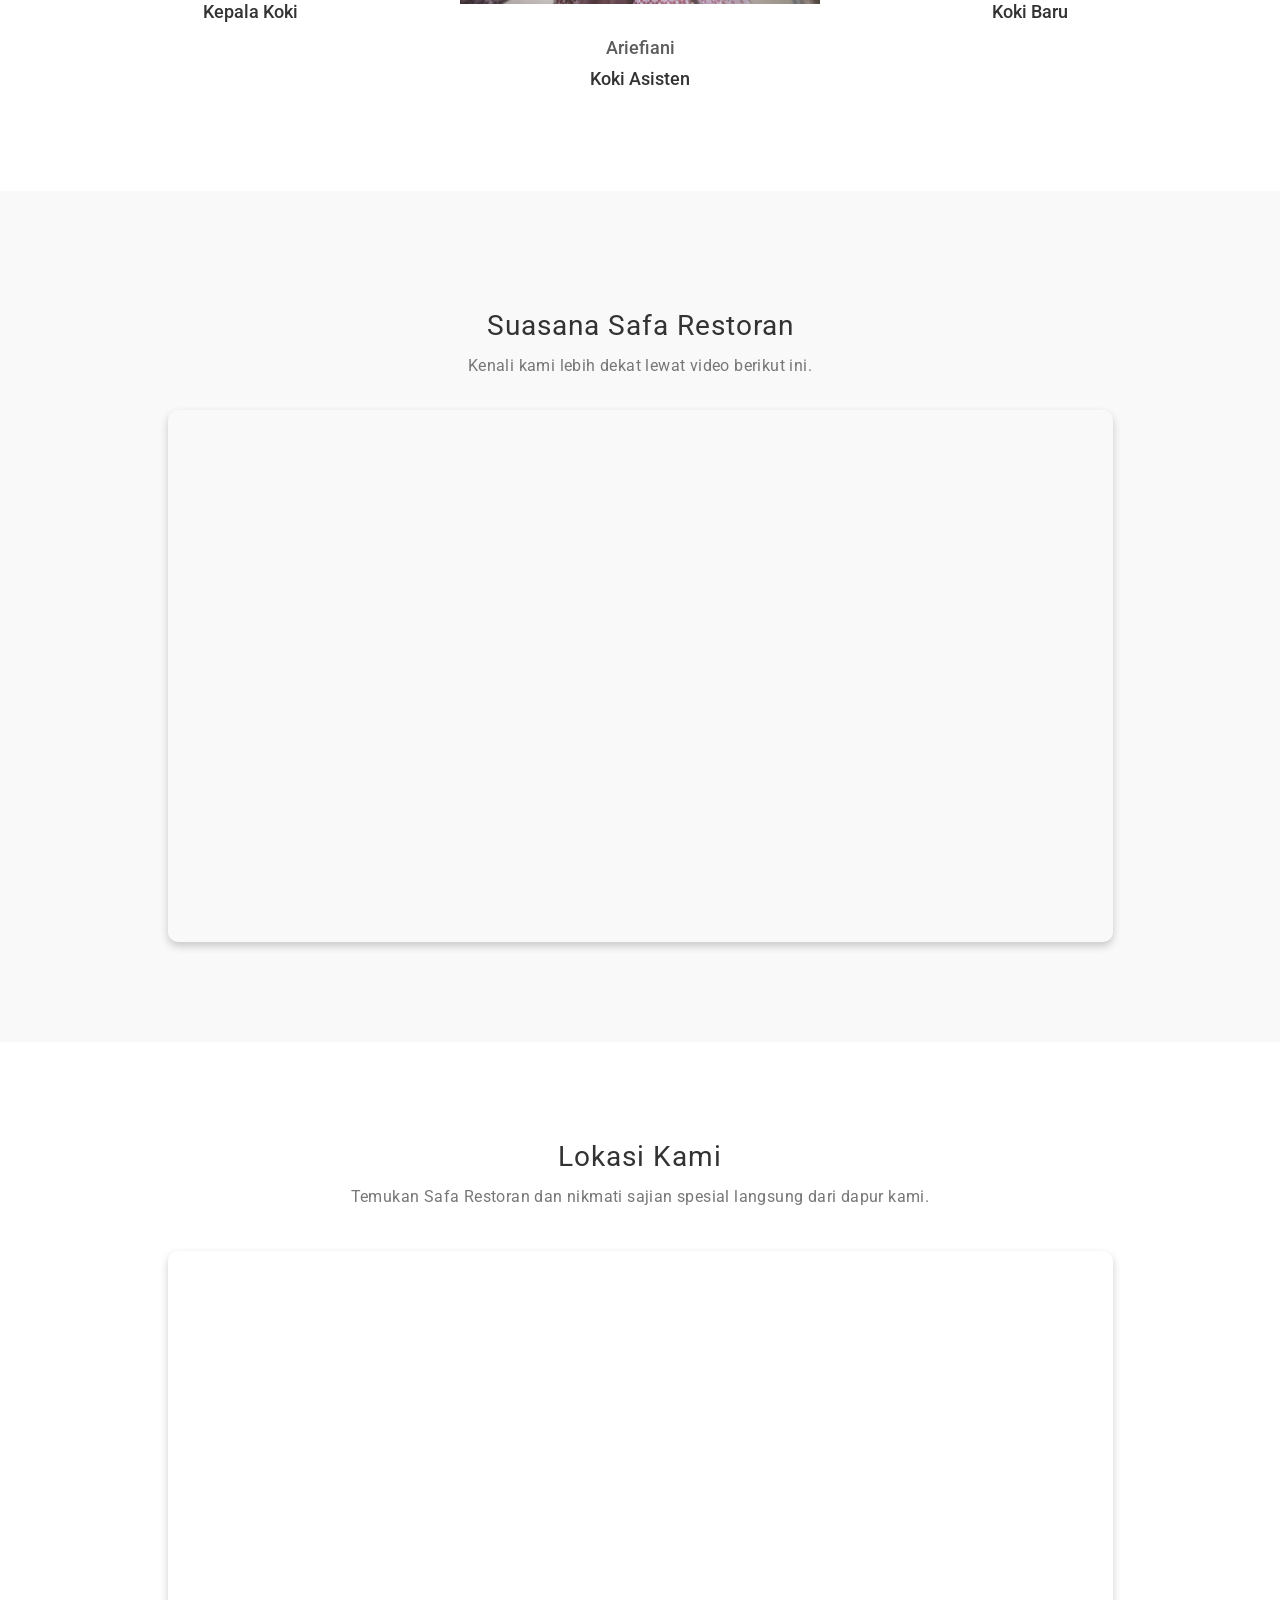
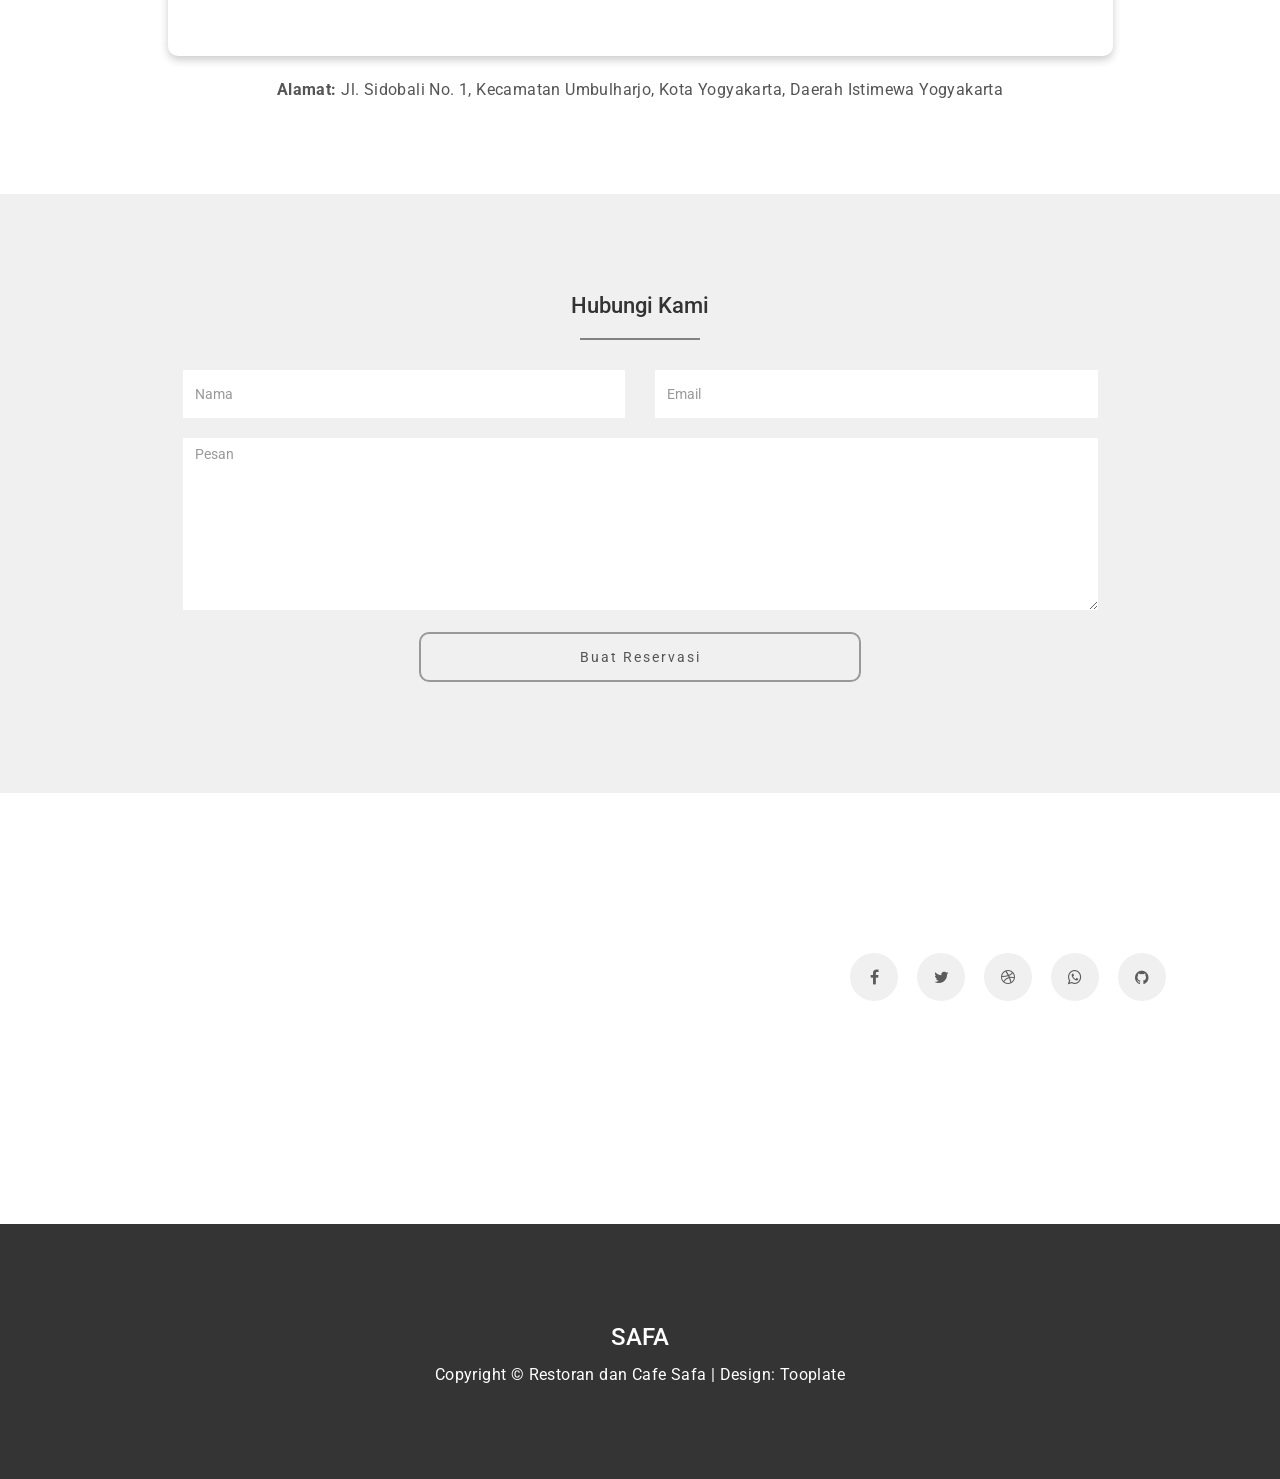
==== commit 6198853e: "Update index.html" ====
--- a/index.html
+++ b/index.html
@@ -239,8 +239,7 @@
                     </iframe>
                 </div>
                 <p style="margin-top: 20px; font-size: 16px; color: #555;">
-                    <ion-icon name="location-outline"></ion-icon> <strong>Alamat:</strong> Jl. Sidobali No. 1, Kecamatan Umbulharjo, Kota Yogyakarta, Daerah Istimewa Yogyakarta (di SMAN 8 Yogyakarta)
-                </p>
+                    <ion-icon name="location-outline"></ion-icon> <strong>Alamat:</strong> Jl. Sidobali No. 1, Kecamatan Umbulharjo, Kota Yogyakarta, Daerah Istimewa Yogyakarta
             </div>
         </div>
     </div>
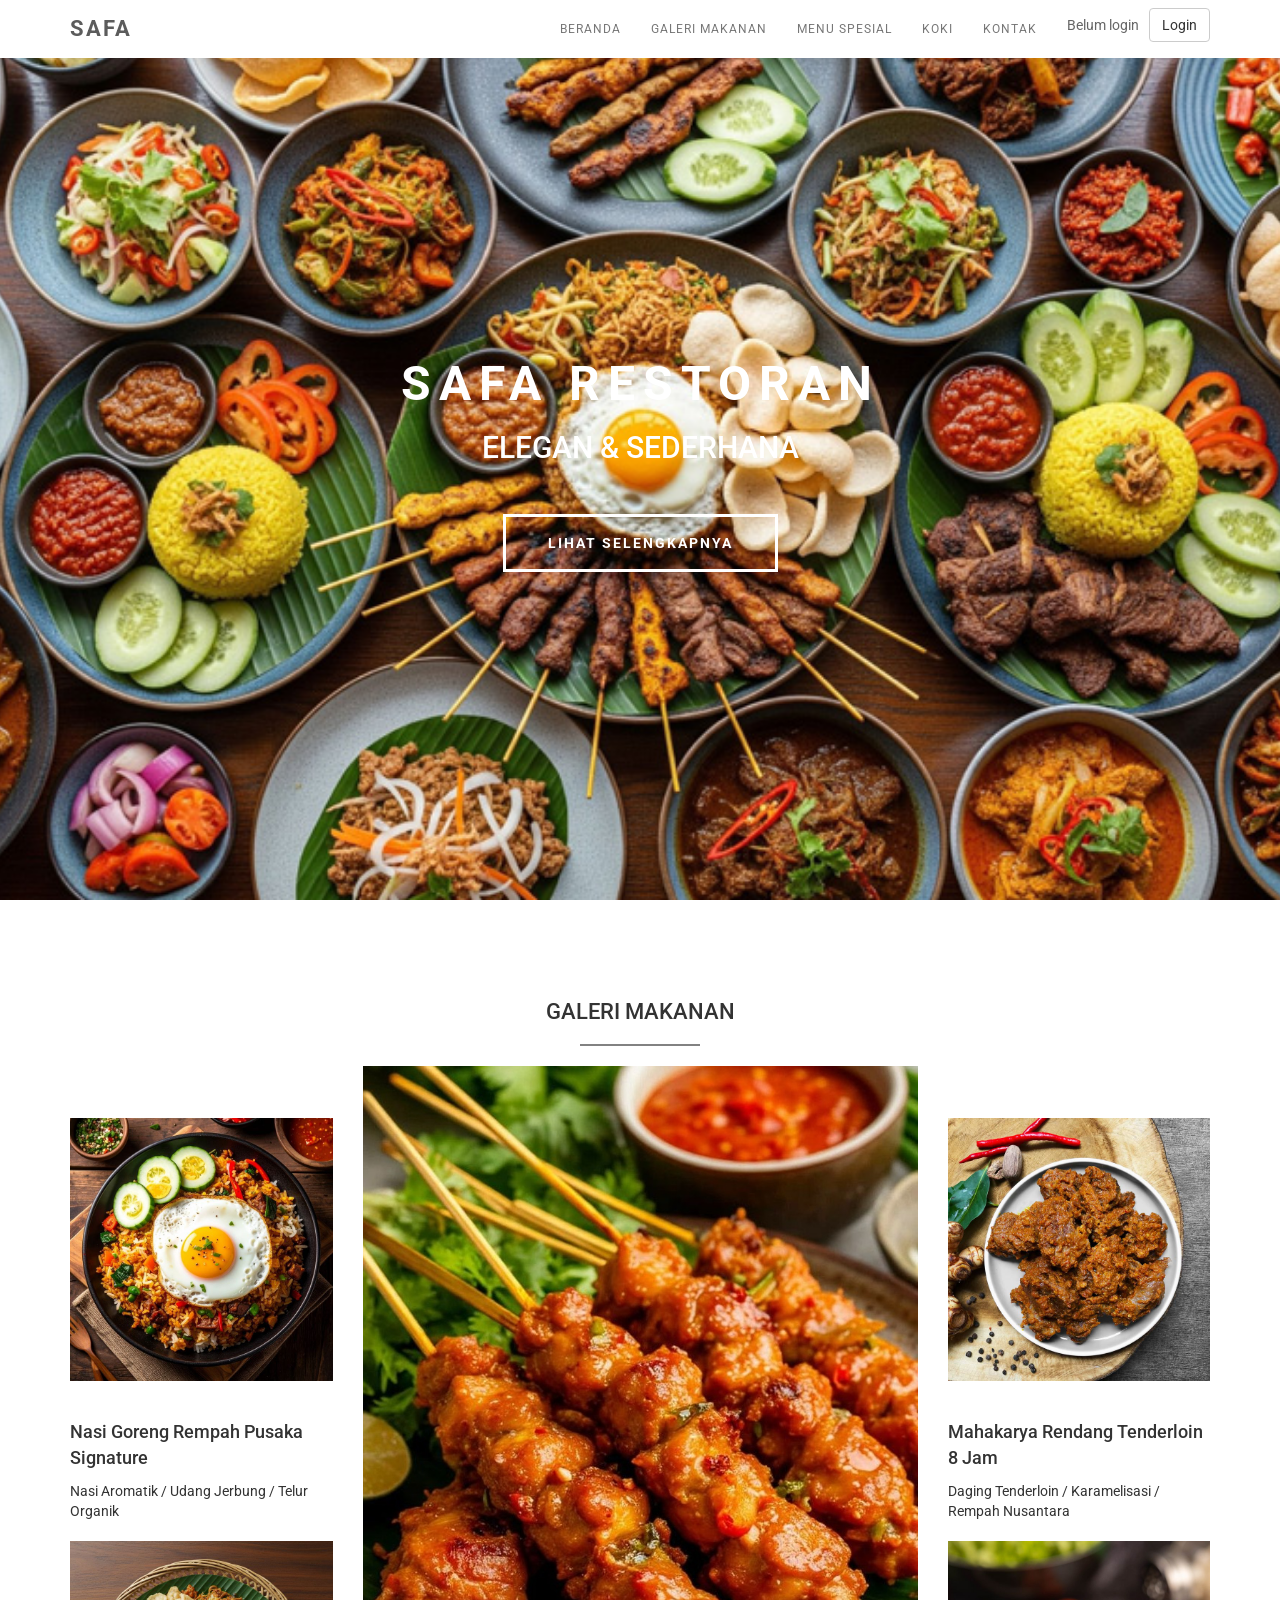
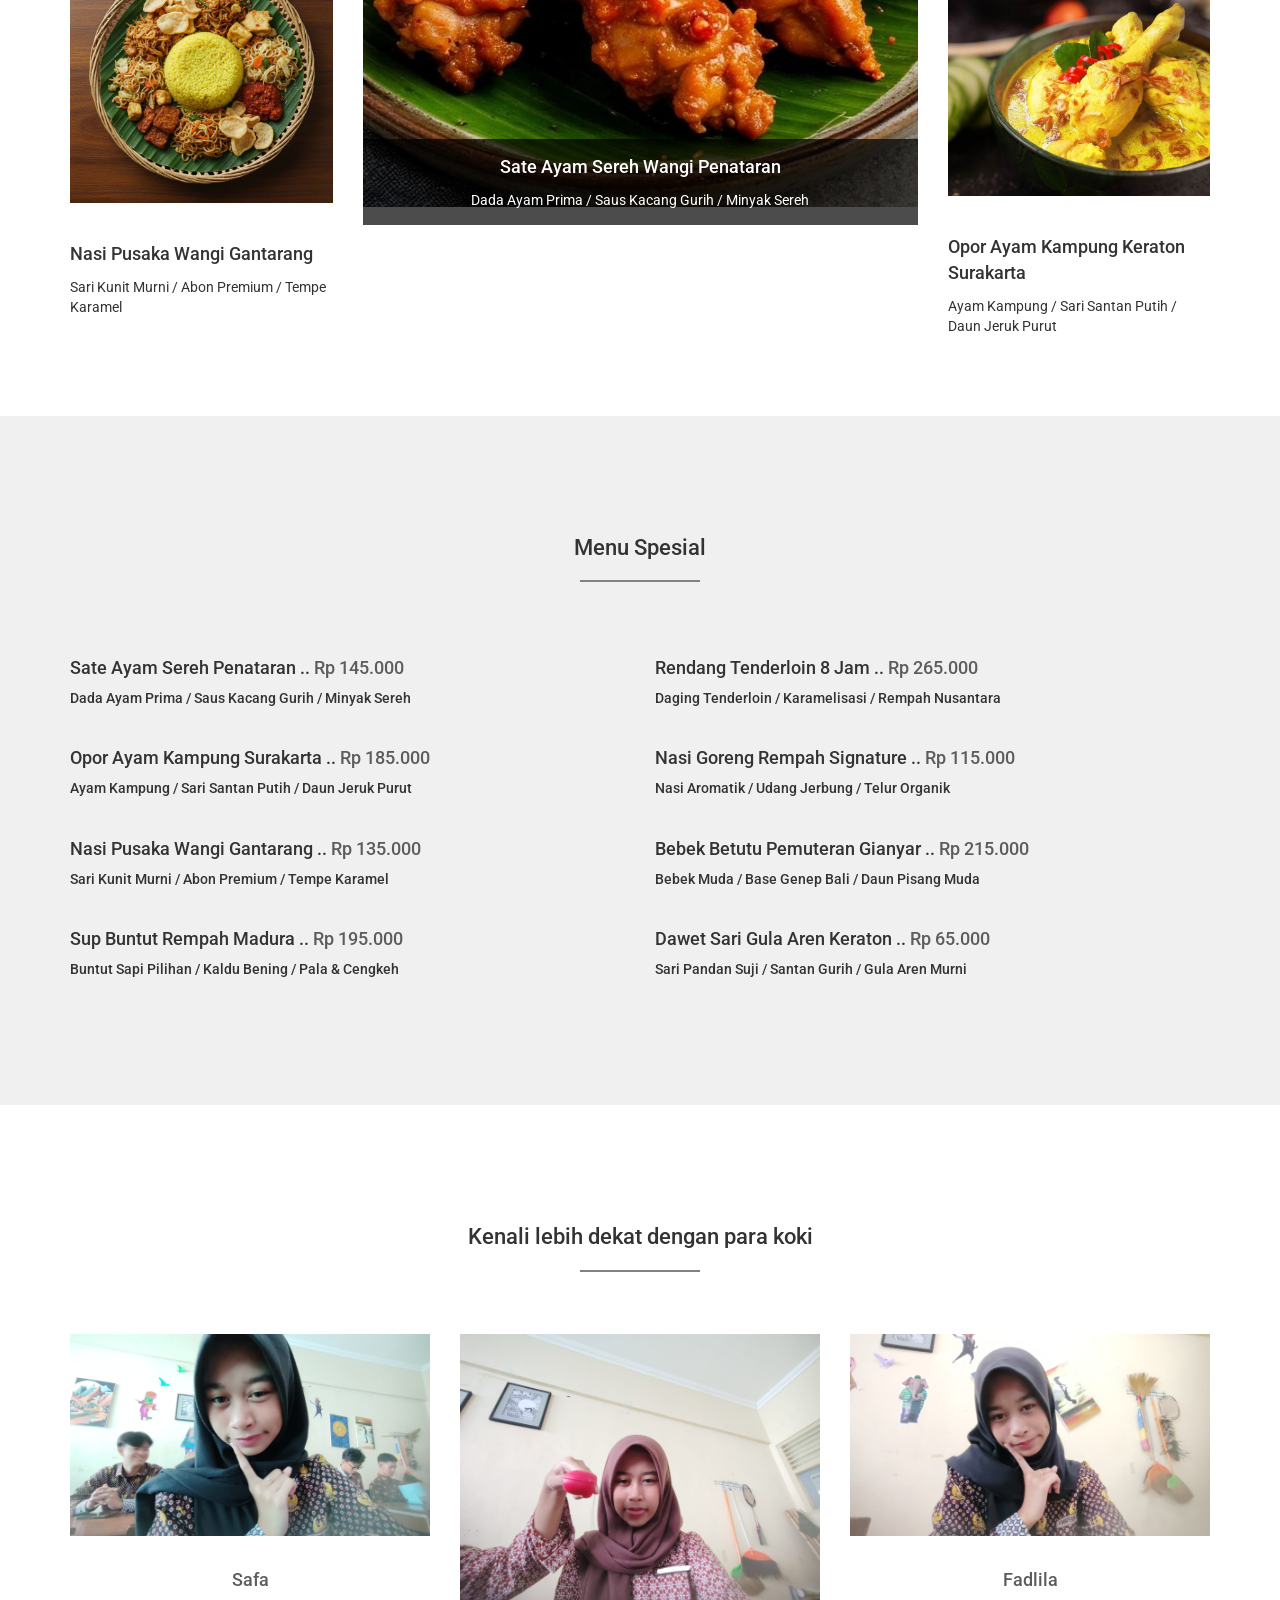
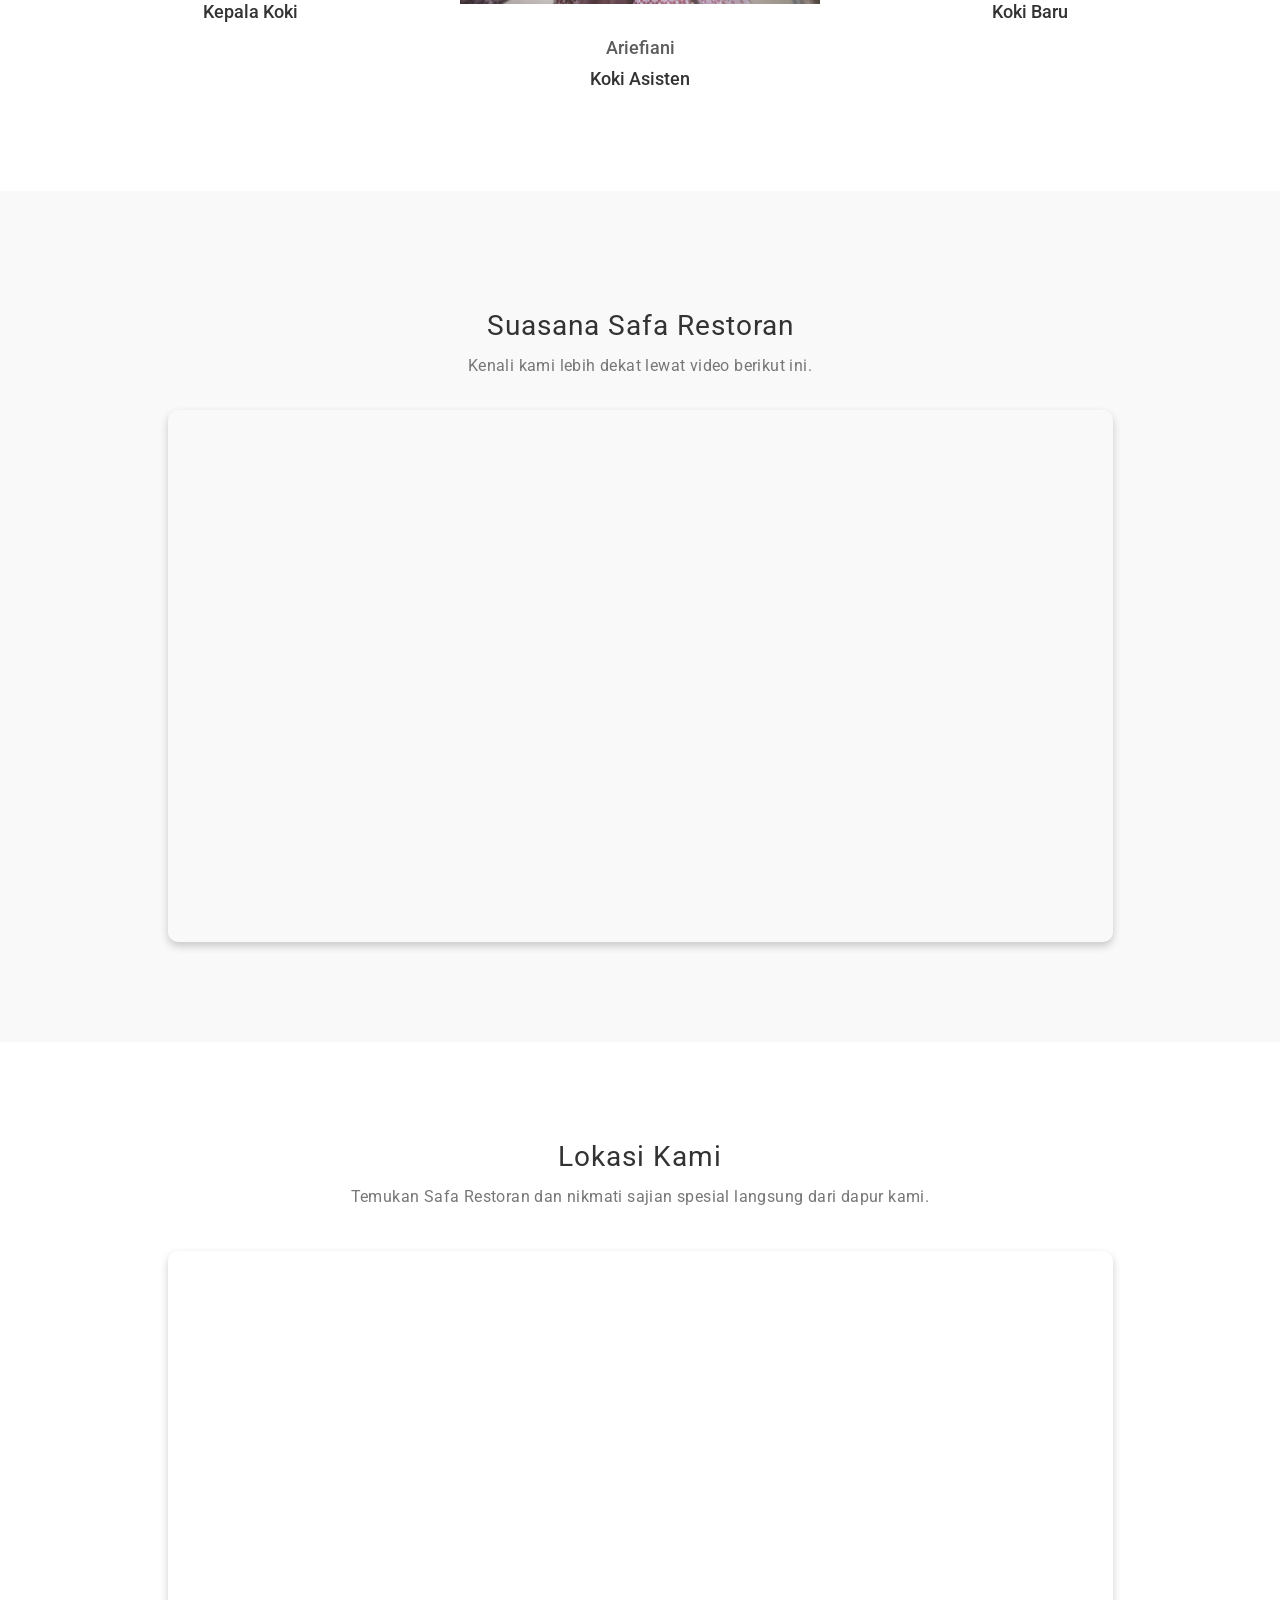
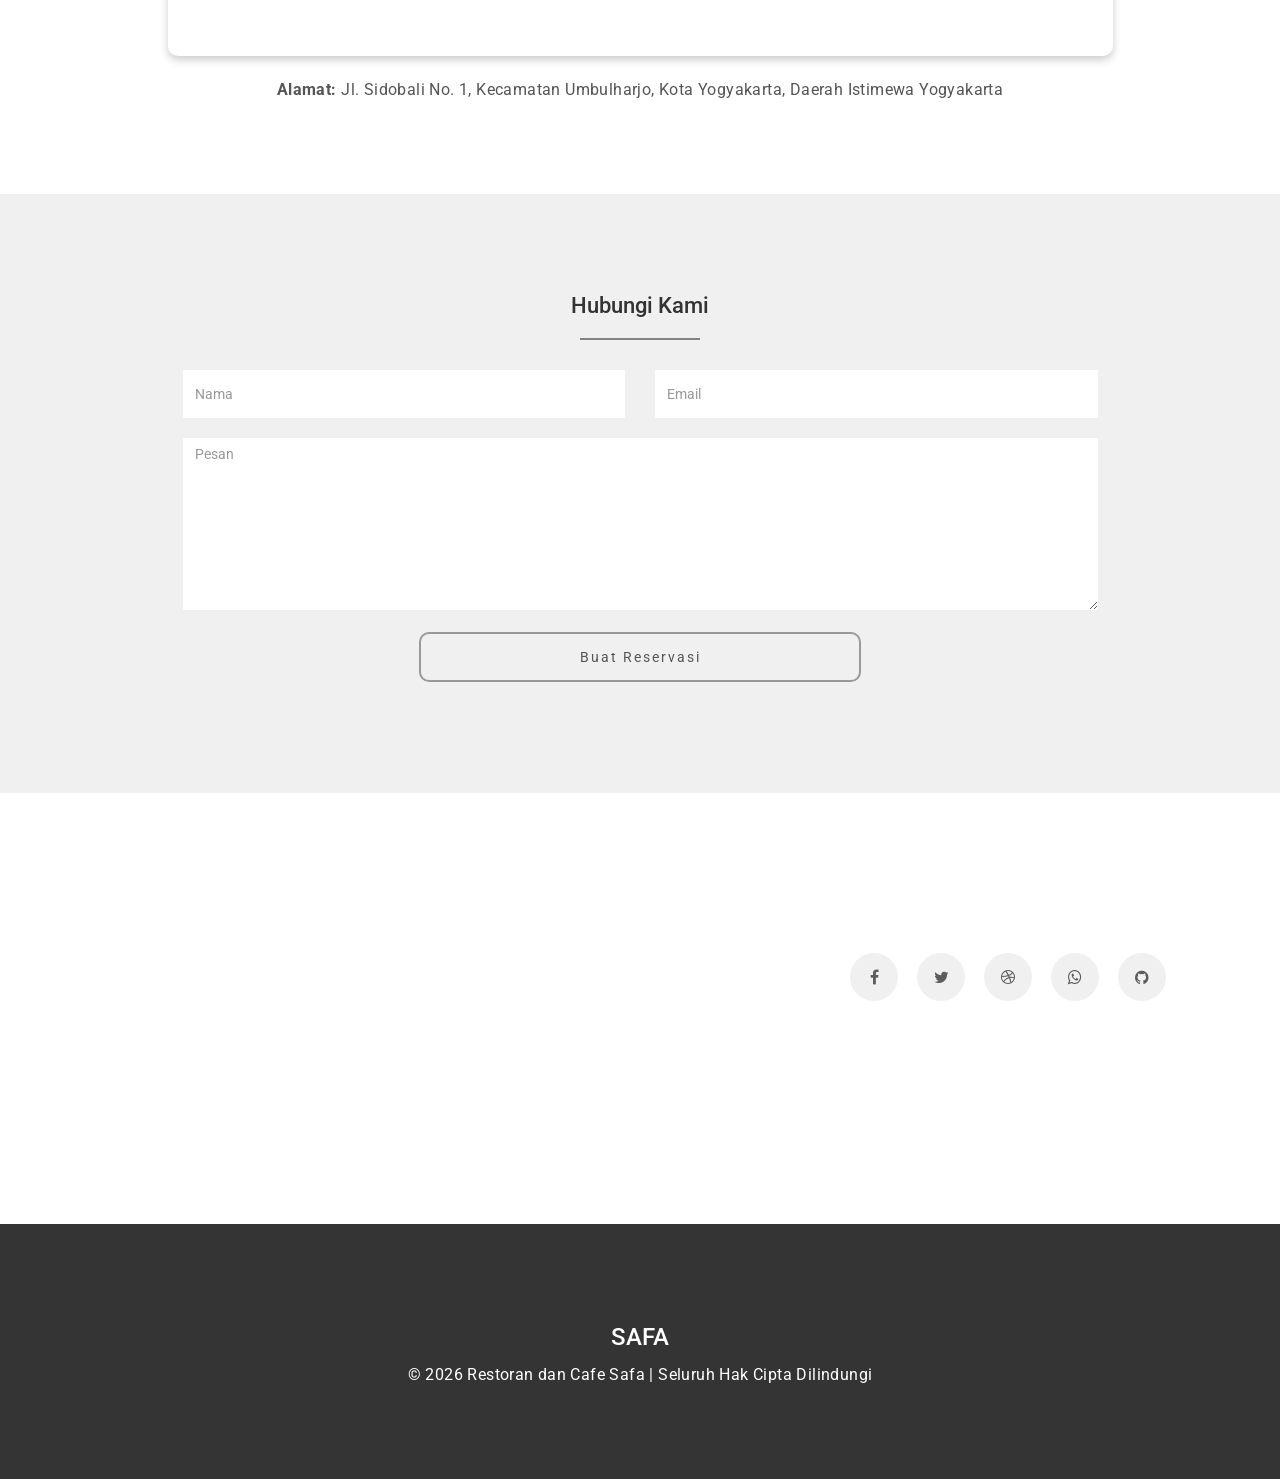
==== commit 2d0e12fc: "Update print statement from 'Hello' to 'Goodbye'" ====
--- a/index.html
+++ b/index.html
@@ -314,7 +314,7 @@
 		<div class="row">
 			<div class="col-md-12 col-sm-12">
 				<h3>SAFA</h3>
-				<p>Copyright © Restoran dan Cafe Safa | Design: <a rel="nofollow" href="http://www.tooplate.com" target="_parent">Tooplate</a></p>
+				<p>© 2026 Restoran dan Cafe Safa | Seluruh Hak Cipta Dilindungi</a></p>
 			</div>
 		</div>
 	</div>
